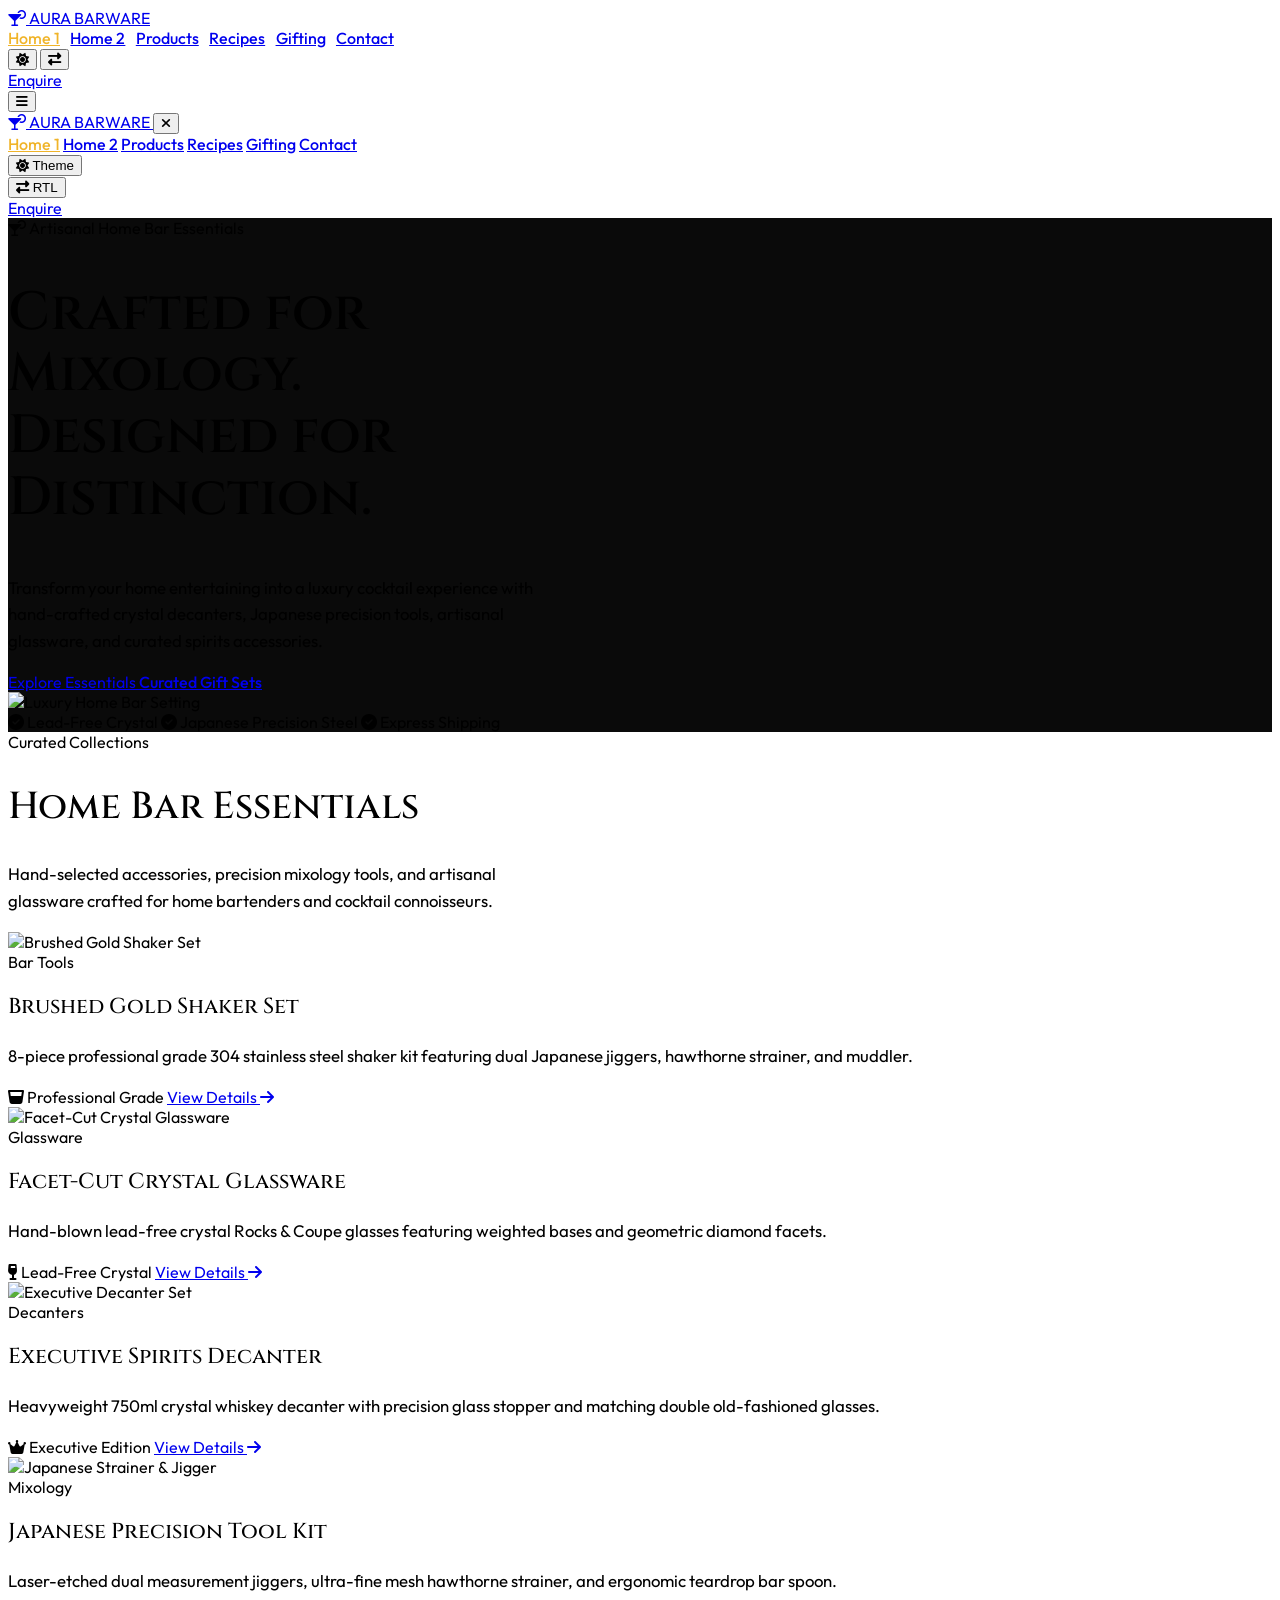
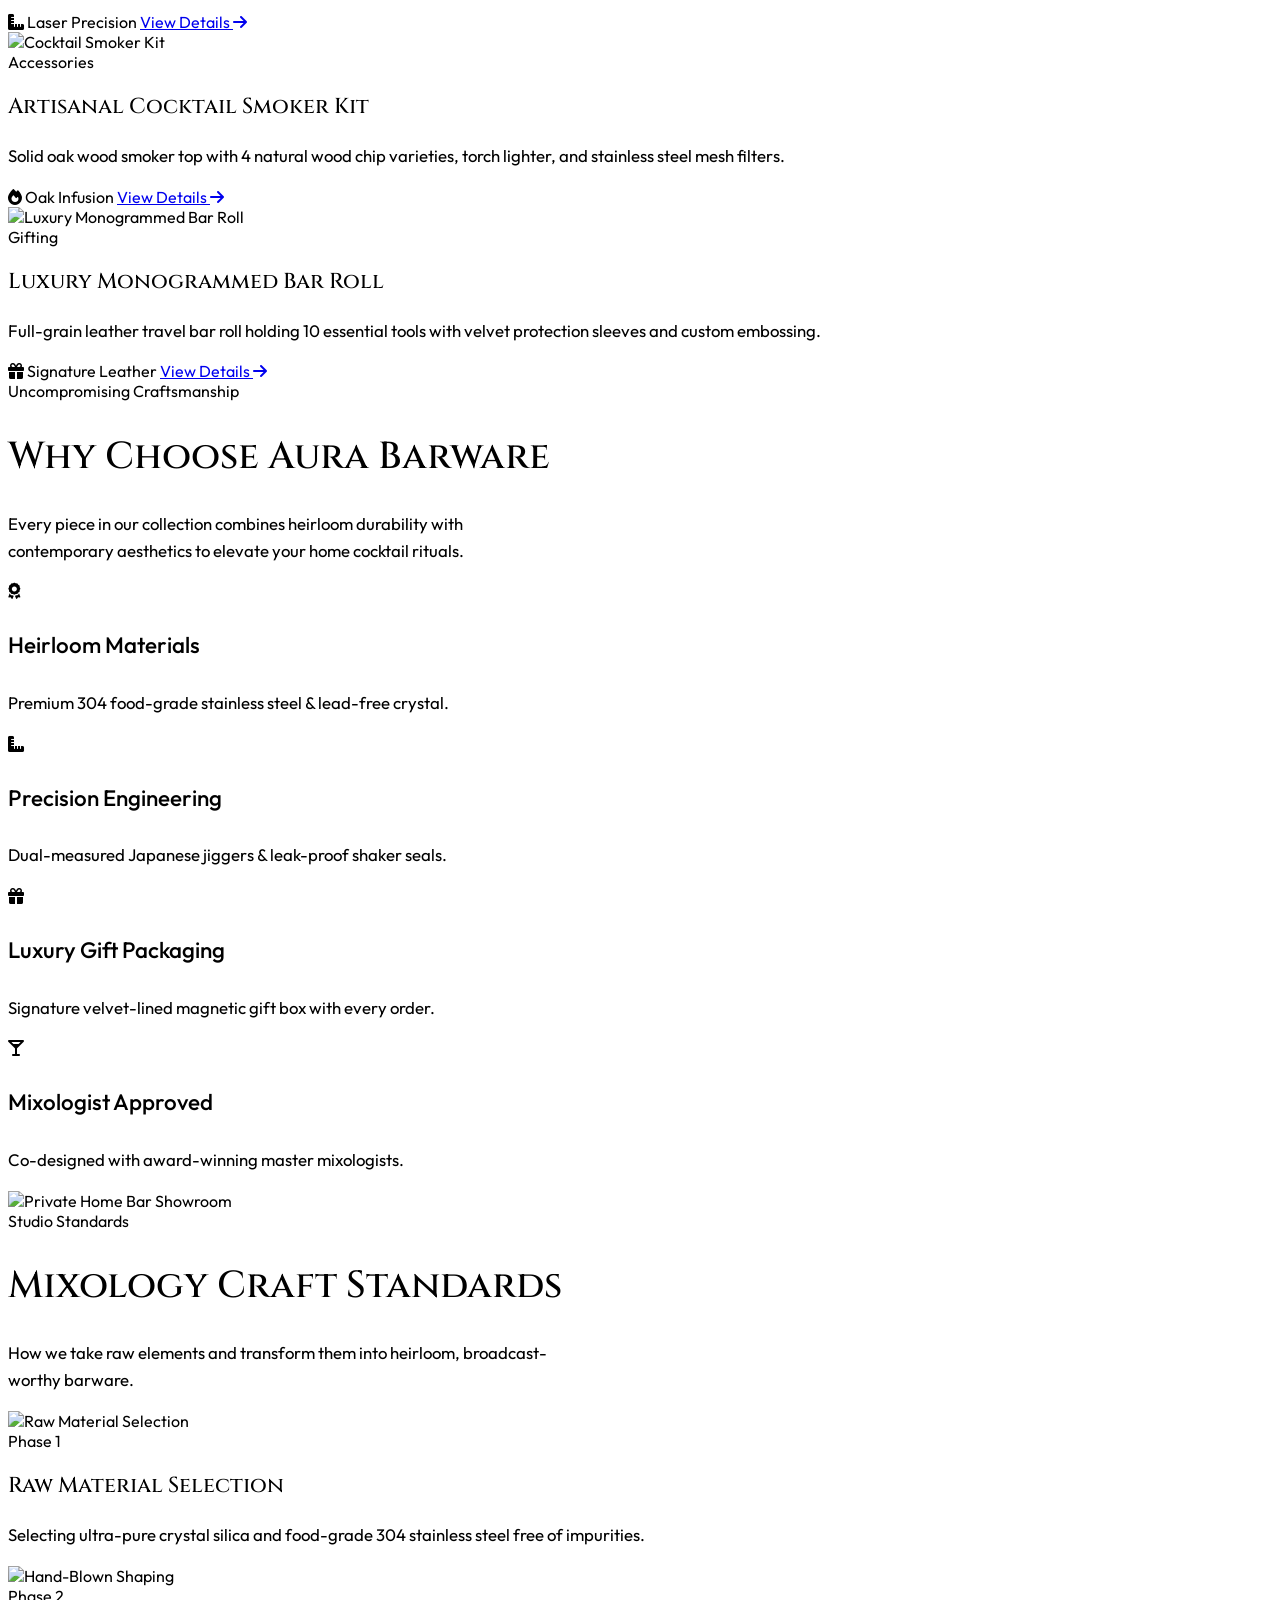
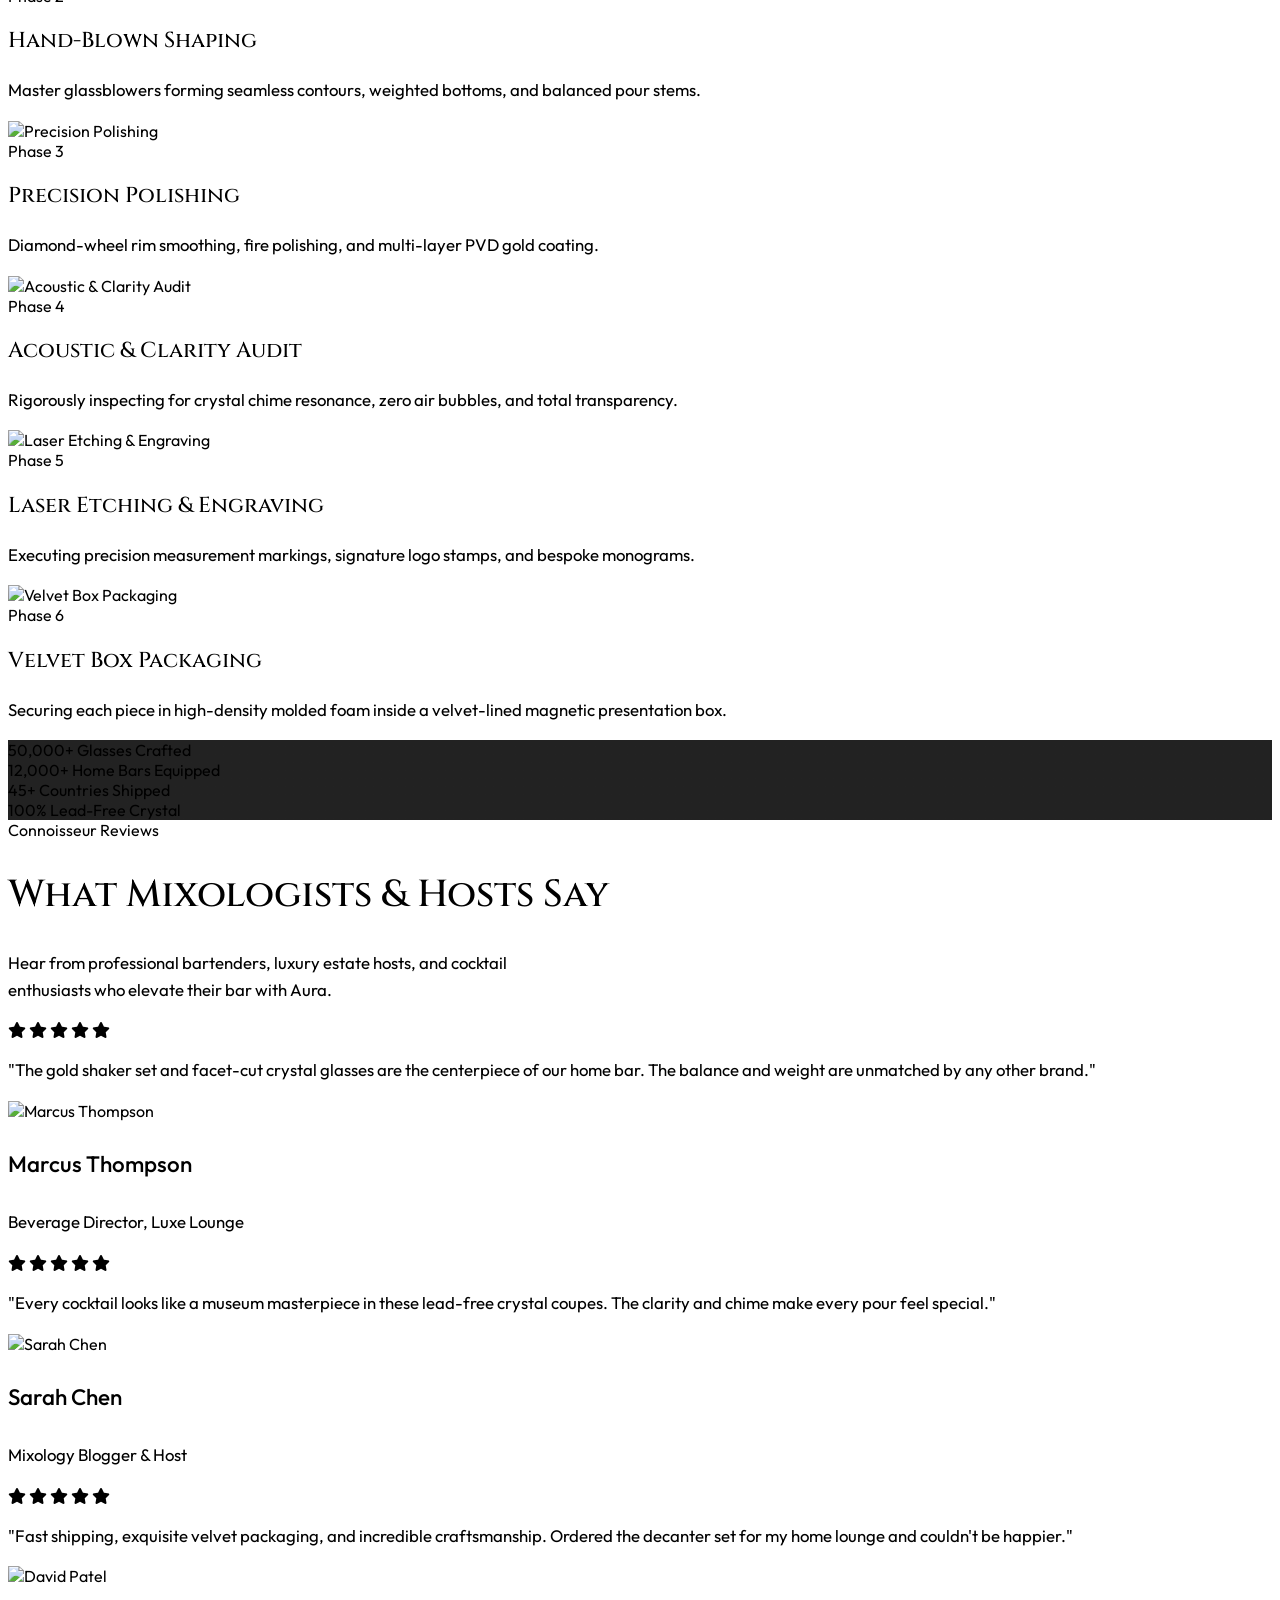
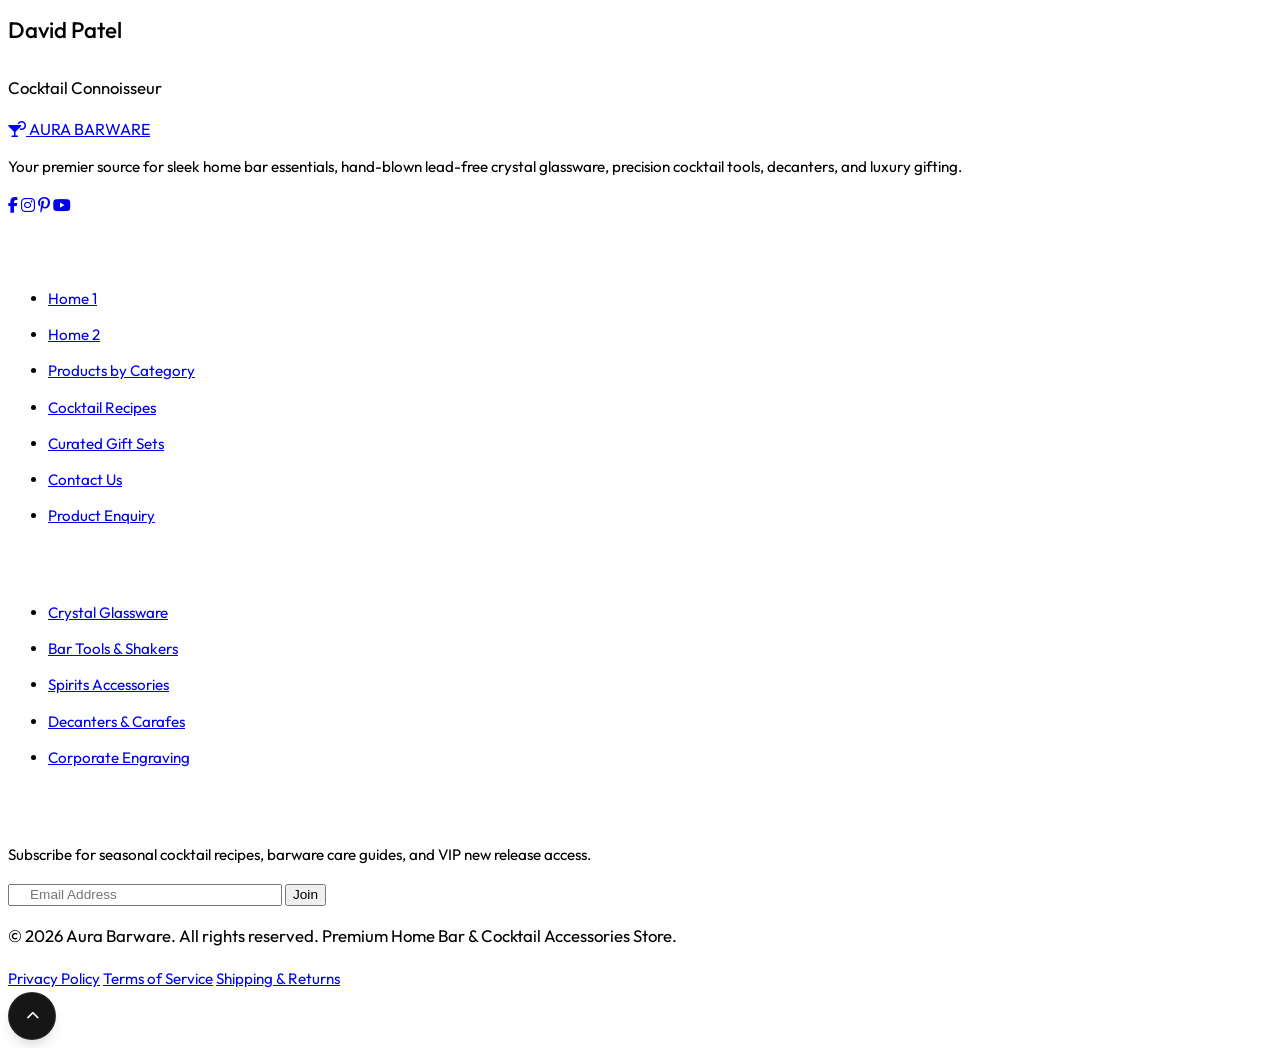
==== index.html @ 9da3c4e9 "Initial commit: Aura Barware - Sleek Home Bar & Cocktail Accessories Store website" ====
<!DOCTYPE html>
<html lang="en" class="dark">

<head>
  <!-- Favicon -->
  <link rel="icon" type="image/svg+xml" href="assets/images/favicon.svg">

  <meta charset="UTF-8">
  <meta name="viewport" content="width=device-width, initial-scale=1.0">
  <title>Aura Barware | Sleek Home Bar & Cocktail Accessories Store</title>
  <meta name="description"
    content="Elevate your mixology with Aura Barware. Shop sleek, artisanal home bar essentials, hand-blown crystal glassware, precision cocktail tools, decanters, and luxury gifting.">

  <!-- FontAwesome Icons -->
  <link rel="stylesheet" href="https://cdnjs.cloudflare.com/ajax/libs/font-awesome/6.4.0/css/all.min.css">
  <!-- Custom Styles -->
  <link rel="stylesheet" href="assets/css/custom.css">
  <!-- Tailwind CSS Play CDN -->
  <script src="https://cdn.tailwindcss.com"></script>
  <script>
    tailwind.config = {
      darkMode: 'class',
      theme: {
        extend: {
          colors: {
            'brand-blue': {
              DEFAULT: '#f0b429',
              hover: '#d99f1e',
              dark: '#b8893d',
            },
            'charcoal': {
              900: '#0a0a0a',
              800: '#161616',
              700: '#1f1f1f',
              600: '#2e2e2e',
            }
          },
          fontFamily: {
            serif: ['Cinzel', 'serif'],
            sans: ['Outfit', 'sans-serif'],
          },
          fontWeight: {
            light: '300',
            normal: '410',
            medium: '500',
            semibold: '520',
            bold: '500',
            extrabold: '540',
            black: '580',
          }
        }
      }
    }
  </script>
  <style>
    .hero-bg-responsive {
      background-image: none;
      background-color: #0a0a0a;
    }

    @media (min-width: 640px) {
      .hero-bg-responsive {
        background-image: linear-gradient(rgba(10, 10, 10, 0.55), rgba(10, 10, 10, 0.7)), url('https://images.unsplash.com/photo-1514362545857-3bc16c4c7d1b?auto=format&fit=crop&w=1920&q=80');
      }
    }
  </style>
</head>

<body class="bg-white dark:bg-charcoal-900 text-gray-900 dark:text-gray-100 transition-colors duration-300">

  <!-- NAVBAR -->
  <header id="main-header"
    class="fixed top-0 left-0 right-0 z-50 transition-all duration-300 py-3 bg-white dark:bg-[#0a0a0a]/95 border-b border-gray-200 dark:border-white/10">
    <div class="max-w-7xl mx-auto px-4 sm:px-6 lg:px-8">
      <div class="flex items-center justify-between h-16">

        <!-- Logo -->
        <a href="index.html"
          class="flex items-center space-x-2 gap-2 text-gray-900 dark:text-white font-serif tracking-widest text-lg md:text-xl font-bold shrink-0 whitespace-nowrap">
          <span class="text-brand-blue">
            <i class="fas fa-martini-glass-citrus"></i>
          </span>
          <span class="text-gray-900 dark:text-white whitespace-nowrap">AURA BARWARE</span>
        </a>

        <!-- Desktop Navigation Links -->
        <nav class="hidden lg:flex items-center gap-3 xl:gap-8 lg:mx-3 xl:mx-8 shrink-0">
          <a href="index.html"
            class="nav-link font-medium text-xs xl:text-sm tracking-wider uppercase text-gray-900 dark:text-white hover:text-brand-blue transition-colors py-2 border-b-2 border-brand-blue whitespace-nowrap">Home 1</a>
          <a href="home2.html"
            class="nav-link font-medium text-xs xl:text-sm tracking-wider uppercase text-gray-600 dark:text-gray-300 hover:text-brand-blue dark:hover:text-brand-blue transition-colors py-2 border-b-2 border-transparent whitespace-nowrap">Home 2</a>
          <a href="products.html"
            class="nav-link font-medium text-xs xl:text-sm tracking-wider uppercase text-gray-600 dark:text-gray-300 hover:text-brand-blue dark:hover:text-brand-blue transition-colors py-2 border-b-2 border-transparent whitespace-nowrap">Products</a>
          <a href="recipes.html"
            class="nav-link font-medium text-xs xl:text-sm tracking-wider uppercase text-gray-600 dark:text-gray-300 hover:text-brand-blue dark:hover:text-brand-blue transition-colors py-2 border-b-2 border-transparent whitespace-nowrap">Recipes</a>
          <a href="gifting.html"
            class="nav-link font-medium text-xs xl:text-sm tracking-wider uppercase text-gray-600 dark:text-gray-300 hover:text-brand-blue dark:hover:text-brand-blue transition-colors py-2 border-b-2 border-transparent whitespace-nowrap">Gifting</a>
          <a href="contact.html"
            class="nav-link font-medium text-xs xl:text-sm tracking-wider uppercase text-gray-600 dark:text-gray-300 hover:text-brand-blue dark:hover:text-brand-blue transition-colors py-2 border-b-2 border-transparent whitespace-nowrap">Contact</a>
        </nav>

        <!-- Right Action Items (Buttons & Toggles) -->
        <div class="hidden lg:flex items-center space-x-4 gap-2">

          <!-- Theme Toggle -->
          <button
            class="theme-toggle-btn text-gray-600 dark:text-white focus:outline-none p-2 rounded-full hover:bg-gray-100 dark:hover:bg-white/10 transition-colors"
            title="Toggle Theme">
            <i class="theme-toggle-icon fas fa-sun text-yellow-400"></i>
          </button>

          <!-- RTL Toggle -->
          <button
            class="rtl-toggle-btn text-gray-600 dark:text-white focus:outline-none p-2 rounded-full hover:bg-gray-100 dark:hover:bg-white/10 transition-colors"
            title="Toggle RTL/LTR">
            <i class="fas fa-right-left text-brand-blue"></i>
          </button>

          <div class="h-6 w-px bg-gray-200 dark:bg-gray-700/50"></div>

          <a href="enquire.html"
            class="bg-brand-blue hover:bg-brand-blue-hover text-black font-semibold text-xs tracking-widest uppercase px-5 py-2.5 rounded-full transition-all duration-300 shadow-md">Enquire</a>

        </div>

        <!-- Mobile Menu Button -->
        <div class="lg:hidden flex items-center space-x-4 gap-2">
          <button id="mobile-menu-btn"
            class="text-gray-800 dark:text-white hover:text-brand-blue focus:outline-none p-2 rounded-md transition-colors"
            aria-label="Open Menu">
            <i class="fas fa-bars text-2xl"></i>
          </button>
        </div>

      </div>
    </div>

  </header>

  <!-- Mobile Drawer Menu -->
  <div id="mobile-menu"
    class="fixed inset-y-0 right-0 z-[100] w-full max-w-xs bg-white/95 dark:bg-charcoal-900/95 backdrop-blur-md shadow-2xl p-6 border-l border-gray-200 dark:border-white/10 transform translate-x-full transition-transform duration-300 lg:hidden flex flex-col justify-between">
    <div>
      <div class="flex items-center justify-between mb-8">
        <a href="index.html"
          class="flex items-center space-x-2 gap-2 text-gray-900 dark:text-white font-serif tracking-widest text-lg font-bold group">
          <i class="fas fa-martini-glass-citrus text-brand-blue"></i>
          <span class="text-gray-900 dark:text-white">AURA BARWARE</span>
        </a>
        <button id="mobile-menu-close-btn"
          class="text-gray-800 dark:text-white hover:text-brand-blue p-2 focus:outline-none" aria-label="Close Menu">
          <i class="fas fa-times text-2xl"></i>
        </button>
      </div>

      <nav class="flex flex-col space-y-4">
        <a href="index.html"
          class="nav-link text-base font-semibold text-gray-700 dark:text-gray-300 hover:text-brand-blue transition-colors py-1 border-b border-gray-100 dark:border-white/5">Home
          1</a>
        <a href="home2.html"
          class="nav-link text-base font-semibold text-gray-700 dark:text-gray-300 hover:text-brand-blue transition-colors py-1 border-b border-white/5">Home
          2</a>
        <a href="products.html"
          class="nav-link text-base font-semibold text-gray-700 dark:text-gray-300 hover:text-brand-blue transition-colors py-1 border-b border-white/5">Products</a>
        <a href="recipes.html"
          class="nav-link text-base font-semibold text-gray-700 dark:text-gray-300 hover:text-brand-blue transition-colors py-1 border-b border-gray-100 dark:border-white/5">Recipes</a>
        <a href="gifting.html"
          class="nav-link text-base font-semibold text-gray-700 dark:text-gray-300 hover:text-brand-blue transition-colors py-1 border-b border-white/5">Gifting</a>

        <a href="contact.html"
          class="nav-link text-base font-semibold text-gray-700 dark:text-gray-300 hover:text-brand-blue transition-colors py-1 border-b border-white/5">Contact</a>
      </nav>
    </div>

    <div class="mt-8 pt-6 border-t border-gray-200 dark:border-white/10 flex flex-col space-y-4">
      <div
        class="flex items-center justify-around py-2 bg-gray-100 dark:bg-black/25 rounded-xl border border-gray-200 dark:border-white/5">
        <!-- Theme Toggle -->
        <button
          class="theme-toggle-btn text-gray-700 dark:text-gray-300 hover:text-brand-blue dark:hover:text-brand-blue focus:outline-none p-2 rounded-full transition-colors flex items-center gap-2 text-sm font-semibold"
          title="Toggle Theme">
          <i class="theme-toggle-icon fas fa-sun text-yellow-500 dark:text-yellow-400"></i>
          <span>Theme</span>
        </button>
        <div class="h-6 w-px bg-gray-300 dark:bg-white/10"></div>
        <!-- RTL Toggle -->
        <button
          class="rtl-toggle-btn text-gray-700 dark:text-gray-300 hover:text-brand-blue dark:hover:text-brand-blue focus:outline-none p-2 rounded-full transition-colors flex items-center gap-2 text-sm font-semibold"
          title="Toggle RTL/LTR">
          <i class="fas fa-right-left text-brand-blue"></i>
          <span>RTL</span>
        </button>
      </div>
      <a href="enquire.html"
        class="block text-center py-2.5 bg-brand-blue hover:bg-brand-blue-hover text-black font-semibold rounded-full shadow-lg transition-all">Enquire</a>
    </div>
  </div>

  <!-- HERO SECTION -->
  <section
    class="relative min-h-[90vh] md:min-h-[65vh] lg:min-h-[70vh] xl:min-h-[80vh] flex items-center justify-center pt-32 md:pt-24 lg:pt-28 xl:pt-40 pb-16 md:pb-12 lg:pb-16 xl:pb-24 overflow-hidden bg-cover bg-center hero-bg-responsive">
    <!-- Overlay ambient glow -->
    <div
      class="absolute inset-0 bg-gradient-to-tr from-brand-blue/15 via-transparent to-amber-500/10 pointer-events-none">
    </div>

    <div class="relative z-10 max-w-4xl mx-auto px-4 sm:px-6 lg:px-8 w-full text-center space-y-8">
      <span
        class="inline-block px-4 py-1.5 rounded-full text-xs font-semibold uppercase tracking-widest bg-brand-blue/10 text-brand-blue border border-brand-blue/20">
        <i class="fas fa-martini-glass-citrus mr-1.5"></i> Artisanal Home Bar Essentials
      </span>
      <h1 class="hero-heading text-white font-extrabold max-w-heading mx-auto">
        Crafted for Mixology. <br>
        <span class="text-transparent bg-clip-text bg-gradient-to-r from-brand-blue via-[#e5d5be] to-white">Designed for
          Distinction.</span>
      </h1>
      <p class="body-text text-gray-300 max-w-paragraph mx-auto">
        Transform your home entertaining into a luxury cocktail experience with hand-crafted crystal decanters, Japanese
        precision tools, artisanal glassware, and curated spirits accessories.
      </p>

      <div class="flex flex-col sm:flex-row gap-4 justify-center">
        <a href="products.html"
          class="bg-brand-blue hover:bg-brand-blue-hover text-black font-bold uppercase tracking-widest text-sm px-8 py-4 rounded-full shadow-lg hover:shadow-brand-blue/30 transition-all duration-300 text-center">
          Explore Essentials
        </a>
        <a href="gifting.html"
          class="bg-transparent hover:bg-white/5 text-white font-bold uppercase tracking-widest text-sm px-8 py-4 rounded-full border border-white/20 hover:border-white transition-all text-center">
          Curated Gift Sets
        </a>
      </div>

      <!-- Separate Image for Mobile (360px view) -->
      <div
        class="block sm:hidden mt-8 w-full max-w-sm mx-auto rounded-2xl overflow-hidden border border-white/10 shadow-xl aspect-video">
        <img src="https://images.unsplash.com/photo-1514362545857-3bc16c4c7d1b?auto=format&fit=crop&w=800&q=80"
          alt="Luxury Home Bar Setting" class="w-full h-full object-cover">
      </div>

      <!-- Quick trust items -->
      <div
        class="pt-2 flex flex-wrap items-center justify-center gap-6 text-gray-400 text-xs tracking-wider uppercase font-semibold">
        <span class="flex items-center gap-2"><i class="fa-solid fa-circle-check text-brand-blue"></i> Lead-Free
          Crystal</span>
        <span class="flex items-center gap-2"><i class="fa-solid fa-circle-check text-brand-blue"></i> Japanese
          Precision Steel</span>
        <span class="flex items-center gap-2"><i class="fa-solid fa-circle-check text-brand-blue"></i> Express
          Shipping</span>
      </div>
    </div>
  </section>

  <!-- FEATURED HOME BAR ESSENTIALS -->
  <section class="py-24 bg-slate-50 dark:bg-charcoal-800 border-t border-gray-100 dark:border-charcoal-700">
    <div class="max-w-7xl mx-auto px-4 sm:px-6 lg:px-8">

      <!-- Section Header -->
      <div class="text-center mb-16 space-y-4">
        <span class="text-brand-blue font-semibold text-xs uppercase tracking-widest block">Curated Collections</span>
        <h2 class="section-heading text-gray-900 dark:text-white max-w-heading mx-auto">Home Bar Essentials</h2>
        <p class="body-text text-gray-600 dark:text-gray-400 max-w-paragraph mx-auto">
          Hand-selected accessories, precision mixology tools, and artisanal glassware crafted for home bartenders and
          cocktail connoisseurs.
        </p>
      </div>

      <!-- Packages Grid -->
      <div class="grid grid-cols-1 md:grid-cols-2 lg:grid-cols-3 gap-8">

        <!-- Package 1 -->
        <div
          class="group bg-white dark:bg-charcoal-900 rounded-2xl overflow-hidden shadow-md border border-gray-200 dark:border-white/5 hover-card-trigger flex flex-col h-full">
          <div class="relative h-56 overflow-hidden flex-shrink-0">
            <img src="https://images.unsplash.com/photo-1574096079513-d8259312b785?auto=format&fit=crop&w=800&q=80"
              alt="Brushed Gold Shaker Set"
              class="w-full h-full object-cover group-hover:scale-105 transition-transform duration-500">
            <div class="absolute inset-0 bg-gradient-to-t from-charcoal-900/80 to-transparent"></div>
            <span
              class="absolute bottom-4 left-4 bg-brand-blue text-black font-bold text-[10px] uppercase tracking-wider px-3 py-1 rounded">Bar
              Tools</span>
          </div>
          <div class="p-6 flex flex-col justify-between flex-grow">
            <div class="space-y-4">
              <h3 class="card-heading text-gray-900 dark:text-white">Brushed Gold Shaker Set</h3>
              <p class="text-sm text-gray-600 dark:text-gray-400">
                8-piece professional grade 304 stainless steel shaker kit featuring dual Japanese jiggers, hawthorne
                strainer, and muddler.
              </p>
            </div>
            <div class="pt-4 mt-6 border-t border-gray-100 dark:border-white/5 flex items-center justify-between">
              <span class="text-xs text-gray-500 dark:text-gray-400"><i class="fas fa-whiskey-glass mr-1"></i>
                Professional Grade</span>
              <a href="products.html"
                class="text-brand-blue font-semibold text-xs tracking-wider uppercase group-hover:text-brand-blue-hover transition-colors">View
                Details <i class="fas fa-arrow-right ml-1"></i></a>
            </div>
          </div>
        </div>

        <!-- Package 2 -->
        <div
          class="group bg-white dark:bg-charcoal-900 rounded-2xl overflow-hidden shadow-md border border-gray-200 dark:border-white/5 hover-card-trigger flex flex-col h-full">
          <div class="relative h-56 overflow-hidden flex-shrink-0">
            <img src="https://images.unsplash.com/photo-1514362545857-3bc16c4c7d1b?auto=format&fit=crop&w=800&q=80"
              alt="Facet-Cut Crystal Glassware"
              class="w-full h-full object-cover group-hover:scale-105 transition-transform duration-500">
            <div class="absolute inset-0 bg-gradient-to-t from-charcoal-900/80 to-transparent"></div>
            <span
              class="absolute bottom-4 left-4 bg-brand-blue text-black font-bold text-[10px] uppercase tracking-wider px-3 py-1 rounded">Glassware</span>
          </div>
          <div class="p-6 flex flex-col justify-between flex-grow">
            <div class="space-y-4">
              <h3 class="card-heading text-gray-900 dark:text-white">Facet-Cut Crystal Glassware</h3>
              <p class="text-sm text-gray-600 dark:text-gray-400">
                Hand-blown lead-free crystal Rocks & Coupe glasses featuring weighted bases and geometric diamond
                facets.
              </p>
            </div>
            <div class="pt-4 mt-6 border-t border-gray-100 dark:border-white/5 flex items-center justify-between">
              <span class="text-xs text-gray-500 dark:text-gray-400"><i class="fas fa-wine-glass mr-1"></i> Lead-Free
                Crystal</span>
              <a href="products.html"
                class="text-brand-blue font-semibold text-xs tracking-wider uppercase group-hover:text-brand-blue-hover transition-colors">View
                Details <i class="fas fa-arrow-right ml-1"></i></a>
            </div>
          </div>
        </div>

        <!-- Package 3 -->
        <div
          class="group bg-white dark:bg-charcoal-900 rounded-2xl overflow-hidden shadow-md border border-gray-200 dark:border-white/5 hover-card-trigger flex flex-col h-full">
          <div class="relative h-56 overflow-hidden flex-shrink-0">
            <img src="https://images.unsplash.com/photo-1527061011665-3652c757a4d4?auto=format&fit=crop&w=800&q=80"
              alt="Executive Decanter Set"
              class="w-full h-full object-cover group-hover:scale-105 transition-transform duration-500">
            <div class="absolute inset-0 bg-gradient-to-t from-charcoal-900/80 to-transparent"></div>
            <span
              class="absolute bottom-4 left-4 bg-brand-blue text-black font-bold text-[10px] uppercase tracking-wider px-3 py-1 rounded">Decanters</span>
          </div>
          <div class="p-6 flex flex-col justify-between flex-grow">
            <div class="space-y-4">
              <h3 class="card-heading text-gray-900 dark:text-white">Executive Spirits Decanter</h3>
              <p class="text-sm text-gray-600 dark:text-gray-400">
                Heavyweight 750ml crystal whiskey decanter with precision glass stopper and matching double
                old-fashioned glasses.
              </p>
            </div>
            <div class="pt-4 mt-6 border-t border-gray-100 dark:border-white/5 flex items-center justify-between">
              <span class="text-xs text-gray-500 dark:text-gray-400"><i class="fas fa-crown mr-1"></i> Executive
                Edition</span>
              <a href="products.html"
                class="text-brand-blue font-semibold text-xs tracking-wider uppercase group-hover:text-brand-blue-hover transition-colors">View
                Details <i class="fas fa-arrow-right ml-1"></i></a>
            </div>
          </div>
        </div>

        <!-- Package 4 -->
        <div
          class="group bg-white dark:bg-charcoal-900 rounded-2xl overflow-hidden shadow-md border border-gray-200 dark:border-white/5 hover-card-trigger flex flex-col h-full">
          <div class="relative h-56 overflow-hidden flex-shrink-0">
            <img src="https://images.unsplash.com/photo-1551024709-8f23befc6f87?auto=format&fit=crop&w=800&q=80"
              alt="Japanese Strainer & Jigger"
              class="w-full h-full object-cover group-hover:scale-105 transition-transform duration-500">
            <div class="absolute inset-0 bg-gradient-to-t from-charcoal-900/80 to-transparent"></div>
            <span
              class="absolute bottom-4 left-4 bg-brand-blue text-black font-bold text-[10px] uppercase tracking-wider px-3 py-1 rounded">Mixology</span>
          </div>
          <div class="p-6 flex flex-col justify-between flex-grow">
            <div class="space-y-4">
              <h3 class="card-heading text-gray-900 dark:text-white">Japanese Precision Tool Kit</h3>
              <p class="text-sm text-gray-600 dark:text-gray-400">
                Laser-etched dual measurement jiggers, ultra-fine mesh hawthorne strainer, and ergonomic teardrop bar
                spoon.
              </p>
            </div>
            <div class="pt-4 mt-6 border-t border-gray-100 dark:border-white/5 flex items-center justify-between">
              <span class="text-xs text-gray-500 dark:text-gray-400"><i class="fas fa-ruler-combined mr-1"></i> Laser
                Precision</span>
              <a href="products.html"
                class="text-brand-blue font-semibold text-xs tracking-wider uppercase group-hover:text-brand-blue-hover transition-colors">View
                Details <i class="fas fa-arrow-right ml-1"></i></a>
            </div>
          </div>
        </div>

        <!-- Package 5 -->
        <div
          class="group bg-white dark:bg-charcoal-900 rounded-2xl overflow-hidden shadow-md border border-gray-200 dark:border-white/5 hover-card-trigger flex flex-col h-full">
          <div class="relative h-56 overflow-hidden flex-shrink-0">
            <img src="https://images.unsplash.com/photo-1563227812-0ea4c22e6cc8?auto=format&fit=crop&w=800&q=80"
              alt="Cocktail Smoker Kit"
              class="w-full h-full object-cover group-hover:scale-105 transition-transform duration-500">
            <div class="absolute inset-0 bg-gradient-to-t from-charcoal-900/80 to-transparent"></div>
            <span
              class="absolute bottom-4 left-4 bg-brand-blue text-black font-bold text-[10px] uppercase tracking-wider px-3 py-1 rounded">Accessories</span>
          </div>
          <div class="p-6 flex flex-col justify-between flex-grow">
            <div class="space-y-4">
              <h3 class="card-heading text-gray-900 dark:text-white">Artisanal Cocktail Smoker Kit</h3>
              <p class="text-sm text-gray-600 dark:text-gray-400">
                Solid oak wood smoker top with 4 natural wood chip varieties, torch lighter, and stainless steel mesh
                filters.
              </p>
            </div>
            <div class="pt-4 mt-6 border-t border-gray-100 dark:border-white/5 flex items-center justify-between">
              <span class="text-xs text-gray-500 dark:text-gray-400"><i class="fas fa-fire mr-1"></i> Oak
                Infusion</span>
              <a href="products.html"
                class="text-brand-blue font-semibold text-xs tracking-wider uppercase group-hover:text-brand-blue-hover transition-colors">View
                Details <i class="fas fa-arrow-right ml-1"></i></a>
            </div>
          </div>
        </div>

        <!-- Package 6 -->
        <div
          class="group bg-white dark:bg-charcoal-900 rounded-2xl overflow-hidden shadow-md border border-gray-200 dark:border-white/5 hover-card-trigger flex flex-col h-full">
          <div class="relative h-56 overflow-hidden flex-shrink-0">
            <img src="https://images.unsplash.com/photo-1549465220-1a8b9238cd48?auto=format&fit=crop&w=800&q=80"
              alt="Luxury Monogrammed Bar Roll"
              class="w-full h-full object-cover group-hover:scale-105 transition-transform duration-500">
            <div class="absolute inset-0 bg-gradient-to-t from-charcoal-900/80 to-transparent"></div>
            <span
              class="absolute bottom-4 left-4 bg-brand-blue text-black font-bold text-[10px] uppercase tracking-wider px-3 py-1 rounded">Gifting</span>
          </div>
          <div class="p-6 flex flex-col justify-between flex-grow">
            <div class="space-y-4">
              <h3 class="card-heading text-gray-900 dark:text-white">Luxury Monogrammed Bar Roll</h3>
              <p class="text-sm text-gray-600 dark:text-gray-400">
                Full-grain leather travel bar roll holding 10 essential tools with velvet protection sleeves and custom
                embossing.
              </p>
            </div>
            <div class="pt-4 mt-6 border-t border-gray-100 dark:border-white/5 flex items-center justify-between">
              <span class="text-xs text-gray-500 dark:text-gray-400"><i class="fas fa-gift mr-1"></i> Signature
                Leather</span>
              <a href="gifting.html"
                class="text-brand-blue font-semibold text-xs tracking-wider uppercase group-hover:text-brand-blue-hover transition-colors">View
                Details <i class="fas fa-arrow-right ml-1"></i></a>
            </div>
          </div>
        </div>

      </div>

    </div>
  </section>

  <!-- WHY CHOOSE US -->
  <section class="py-24 bg-white dark:bg-charcoal-900">
    <div class="max-w-7xl mx-auto px-4 sm:px-6 lg:px-8">

      <div class="grid grid-cols-1 lg:grid-cols-2 gap-16 items-center">
        <!-- Left: Branding & Core Values list -->
        <div class="space-y-8">
          <div class="space-y-4">
            <span class="text-brand-blue font-semibold text-xs uppercase tracking-widest block">Uncompromising
              Craftsmanship</span>
            <h2 class="section-heading text-gray-900 dark:text-white max-w-heading">Why Choose Aura Barware</h2>
            <p class="body-text text-gray-600 dark:text-gray-400 max-w-paragraph">
              Every piece in our collection combines heirloom durability with contemporary aesthetics to elevate your
              home cocktail rituals.
            </p>
          </div>

          <!-- Why Choose Cards -->
          <div class="grid grid-cols-1 sm:grid-cols-2 gap-6 pt-4">

            <div class="flex items-start space-x-3 gap-2">
              <div
                class="mt-1 flex-shrink-0 w-8 h-8 rounded-lg bg-brand-blue/10 border border-brand-blue/20 flex items-center justify-center text-brand-blue">
                <i class="fas fa-award"></i>
              </div>
              <div>
                <h4 class="font-bold text-gray-900 dark:text-white font-serif">Heirloom Materials</h4>
                <p class="text-xs text-gray-500 dark:text-gray-400 mt-1">Premium 304 food-grade stainless steel &
                  lead-free crystal.</p>
              </div>
            </div>

            <div class="flex items-start space-x-3 gap-2">
              <div
                class="mt-1 flex-shrink-0 w-8 h-8 rounded-lg bg-brand-blue/10 border border-brand-blue/20 flex items-center justify-center text-brand-blue">
                <i class="fas fa-ruler-combined"></i>
              </div>
              <div>
                <h4 class="font-bold text-gray-900 dark:text-white font-serif">Precision Engineering</h4>
                <p class="text-xs text-gray-500 dark:text-gray-400 mt-1">Dual-measured Japanese jiggers & leak-proof
                  shaker seals.</p>
              </div>
            </div>

            <div class="flex items-start space-x-3 gap-2">
              <div
                class="mt-1 flex-shrink-0 w-8 h-8 rounded-lg bg-brand-blue/10 border border-brand-blue/20 flex items-center justify-center text-brand-blue">
                <i class="fas fa-gift"></i>
              </div>
              <div>
                <h4 class="font-bold text-gray-900 dark:text-white font-serif">Luxury Gift Packaging</h4>
                <p class="text-xs text-gray-500 dark:text-gray-400 mt-1">Signature velvet-lined magnetic gift box with
                  every order.</p>
              </div>
            </div>

            <div class="flex items-start space-x-3 gap-2">
              <div
                class="mt-1 flex-shrink-0 w-8 h-8 rounded-lg bg-brand-blue/10 border border-brand-blue/20 flex items-center justify-center text-brand-blue">
                <i class="fas fa-martini-glass font-bold"></i>
              </div>
              <div>
                <h4 class="font-bold text-gray-900 dark:text-white font-serif">Mixologist Approved</h4>
                <p class="text-xs text-gray-500 dark:text-gray-400 mt-1">Co-designed with award-winning master
                  mixologists.</p>
              </div>
            </div>

          </div>
        </div>

        <!-- Right: Decorative graphic / studio photo -->
        <div class="relative">
          <div
            class="absolute inset-0 bg-gradient-to-r from-brand-blue/15 to-purple-500/10 rounded-2xl blur-xl opacity-40">
          </div>
          <div class="relative bg-charcoal-800 border border-white/10 rounded-2xl overflow-hidden shadow-2xl p-2">
            <img src="https://images.unsplash.com/photo-1510812431401-41d2bd2722f3?auto=format&fit=crop&w=1200&q=80"
              alt="Private Home Bar Showroom" class="w-full h-[400px] object-cover rounded-xl">
          </div>
        </div>
      </div>

    </div>
  </section>

  <!-- MIXOLOGY CRAFT STANDARDS SECTION -->
  <section class="py-24 bg-white dark:bg-charcoal-900 border-t border-gray-100 dark:border-white/5">
    <div class="max-w-7xl mx-auto px-4 sm:px-6 lg:px-8">

      <!-- Section Header -->
      <div class="text-center mb-20 space-y-4">
        <span class="text-brand-blue font-semibold text-xs uppercase tracking-widest block">Studio Standards</span>
        <h2 class="section-heading text-gray-900 dark:text-white max-w-heading mx-auto">Mixology Craft Standards</h2>
        <p class="body-text text-gray-600 dark:text-gray-400 max-w-paragraph mx-auto">
          How we take raw elements and transform them into heirloom, broadcast-worthy barware.
        </p>
      </div>

      <!-- Steps Grid -->
      <div class="grid grid-cols-1 md:grid-cols-3 gap-8 items-stretch">

        <!-- Step 1 -->
        <div
          class="group bg-slate-50 dark:bg-charcoal-800 rounded-2xl overflow-hidden shadow-md border border-gray-200 dark:border-white/5 hover-card-trigger flex flex-col h-full">
          <div class="relative aspect-[4/3] overflow-hidden flex-shrink-0">
            <img src="https://images.unsplash.com/photo-1514362545857-3bc16c4c7d1b?auto=format&fit=crop&w=600&q=80"
              alt="Raw Material Selection"
              class="w-full h-full object-cover group-hover:scale-105 transition-transform duration-500">
            <div class="absolute inset-0 bg-gradient-to-t from-charcoal-900/60 to-transparent"></div>
            <span
              class="absolute top-4 left-4 bg-brand-blue text-black font-bold text-[10px] uppercase tracking-wider px-3 py-1 rounded-full">Phase
              1</span>
          </div>
          <div class="p-6 flex flex-col justify-between flex-grow text-center">
            <div class="space-y-3">
              <h3 class="card-heading text-gray-900 dark:text-white font-serif font-bold text-base">Raw Material
                Selection</h3>
              <p class="text-xs text-gray-600 dark:text-gray-400 leading-relaxed">
                Selecting ultra-pure crystal silica and food-grade 304 stainless steel free of impurities.
              </p>
            </div>
          </div>
        </div>

        <!-- Step 2 -->
        <div
          class="group bg-slate-50 dark:bg-charcoal-800 rounded-2xl overflow-hidden shadow-md border border-gray-200 dark:border-white/5 hover-card-trigger flex flex-col h-full">
          <div class="relative aspect-[4/3] overflow-hidden flex-shrink-0">
            <img src="https://images.unsplash.com/photo-1563227812-0ea4c22e6cc8?auto=format&fit=crop&w=600&q=80"
              alt="Hand-Blown Shaping"
              class="w-full h-full object-cover group-hover:scale-105 transition-transform duration-500">
            <div class="absolute inset-0 bg-gradient-to-t from-charcoal-900/60 to-transparent"></div>
            <span
              class="absolute top-4 left-4 bg-brand-blue text-black font-bold text-[10px] uppercase tracking-wider px-3 py-1 rounded-full">Phase
              2</span>
          </div>
          <div class="p-6 flex flex-col justify-between flex-grow text-center">
            <div class="space-y-3">
              <h3 class="card-heading text-gray-900 dark:text-white font-serif font-bold text-base">Hand-Blown Shaping
              </h3>
              <p class="text-xs text-gray-600 dark:text-gray-400 leading-relaxed">
                Master glassblowers forming seamless contours, weighted bottoms, and balanced pour stems.
              </p>
            </div>
          </div>
        </div>

        <!-- Step 3 -->
        <div
          class="group bg-slate-50 dark:bg-charcoal-800 rounded-2xl overflow-hidden shadow-md border border-gray-200 dark:border-white/5 hover-card-trigger flex flex-col h-full">
          <div class="relative aspect-[4/3] overflow-hidden flex-shrink-0">
            <img src="https://images.unsplash.com/photo-1574096079513-d8259312b785?auto=format&fit=crop&w=600&q=80"
              alt="Precision Polishing"
              class="w-full h-full object-cover group-hover:scale-105 transition-transform duration-500">
            <div class="absolute inset-0 bg-gradient-to-t from-charcoal-900/60 to-transparent"></div>
            <span
              class="absolute top-4 left-4 bg-brand-blue text-black font-bold text-[10px] uppercase tracking-wider px-3 py-1 rounded-full">Phase
              3</span>
          </div>
          <div class="p-6 flex flex-col justify-between flex-grow text-center">
            <div class="space-y-3">
              <h3 class="card-heading text-gray-900 dark:text-white font-serif font-bold text-base">Precision Polishing
              </h3>
              <p class="text-xs text-gray-600 dark:text-gray-400 leading-relaxed">
                Diamond-wheel rim smoothing, fire polishing, and multi-layer PVD gold coating.
              </p>
            </div>
          </div>
        </div>

        <!-- Step 4 -->
        <div
          class="group bg-slate-50 dark:bg-charcoal-800 rounded-2xl overflow-hidden shadow-md border border-gray-200 dark:border-white/5 hover-card-trigger flex flex-col h-full">
          <div class="relative aspect-[4/3] overflow-hidden flex-shrink-0">
            <img src="https://images.unsplash.com/photo-1527061011665-3652c757a4d4?auto=format&fit=crop&w=600&q=80"
              alt="Acoustic & Clarity Audit"
              class="w-full h-full object-cover group-hover:scale-105 transition-transform duration-500">
            <div class="absolute inset-0 bg-gradient-to-t from-charcoal-900/60 to-transparent"></div>
            <span
              class="absolute top-4 left-4 bg-brand-blue text-black font-bold text-[10px] uppercase tracking-wider px-3 py-1 rounded-full">Phase
              4</span>
          </div>
          <div class="p-6 flex flex-col justify-between flex-grow text-center">
            <div class="space-y-3">
              <h3 class="card-heading text-gray-900 dark:text-white font-serif font-bold text-base">Acoustic & Clarity
                Audit</h3>
              <p class="text-xs text-gray-600 dark:text-gray-400 leading-relaxed">
                Rigorously inspecting for crystal chime resonance, zero air bubbles, and total transparency.
              </p>
            </div>
          </div>
        </div>

        <!-- Step 5 -->
        <div
          class="group bg-slate-50 dark:bg-charcoal-800 rounded-2xl overflow-hidden shadow-md border border-gray-200 dark:border-white/5 hover-card-trigger flex flex-col h-full">
          <div class="relative aspect-[4/3] overflow-hidden flex-shrink-0">
            <img src="https://images.unsplash.com/photo-1551024709-8f23befc6f87?auto=format&fit=crop&w=600&q=80"
              alt="Laser Etching & Engraving"
              class="w-full h-full object-cover group-hover:scale-105 transition-transform duration-500">
            <div class="absolute inset-0 bg-gradient-to-t from-charcoal-900/60 to-transparent"></div>
            <span
              class="absolute top-4 left-4 bg-brand-blue text-black font-bold text-[10px] uppercase tracking-wider px-3 py-1 rounded-full">Phase
              5</span>
          </div>
          <div class="p-6 flex flex-col justify-between flex-grow text-center">
            <div class="space-y-3">
              <h3 class="card-heading text-gray-900 dark:text-white font-serif font-bold text-base">Laser Etching &
                Engraving</h3>
              <p class="text-xs text-gray-600 dark:text-gray-400 leading-relaxed">
                Executing precision measurement markings, signature logo stamps, and bespoke monograms.
              </p>
            </div>
          </div>
        </div>

        <!-- Step 6 -->
        <div
          class="group bg-slate-50 dark:bg-charcoal-800 rounded-2xl overflow-hidden shadow-md border border-gray-200 dark:border-white/5 hover-card-trigger flex flex-col h-full">
          <div class="relative aspect-[4/3] overflow-hidden flex-shrink-0">
            <img src="https://images.unsplash.com/photo-1549465220-1a8b9238cd48?auto=format&fit=crop&w=600&q=80"
              alt="Velvet Box Packaging"
              class="w-full h-full object-cover group-hover:scale-105 transition-transform duration-500">
            <div class="absolute inset-0 bg-gradient-to-t from-charcoal-900/60 to-transparent"></div>
            <span
              class="absolute top-4 left-4 bg-brand-blue text-black font-bold text-[10px] uppercase tracking-wider px-3 py-1 rounded-full">Phase
              6</span>
          </div>
          <div class="p-6 flex flex-col justify-between flex-grow text-center">
            <div class="space-y-3">
              <h3 class="card-heading text-gray-900 dark:text-white font-serif font-bold text-base">Velvet Box Packaging
              </h3>
              <p class="text-xs text-gray-600 dark:text-gray-400 leading-relaxed">
                Securing each piece in high-density molded foam inside a velvet-lined magnetic presentation box.
              </p>
            </div>
          </div>
        </div>

      </div>
    </div>
  </section>

  <!-- STATISTICS SECTION -->
  <section class="relative py-20 bg-cover bg-center"
    style="background-image: linear-gradient(rgba(10, 10, 10, 0.9), rgba(10, 10, 10, 0.9)), url('https://images.unsplash.com/photo-1514362545857-3bc16c4c7d1b?auto=format&fit=crop&w=1920&q=80');">
    <div class="relative z-10 max-w-7xl mx-auto px-4 sm:px-6 lg:px-8">

      <div class="grid grid-cols-2 lg:grid-cols-4 gap-8 text-center">

        <div class="space-y-2">
          <span class="block text-4xl md:text-5xl font-serif font-extrabold text-brand-blue">50,000+</span>
          <span class="block text-xs md:text-sm font-semibold uppercase tracking-wider text-gray-400">Glasses
            Crafted</span>
        </div>

        <div class="space-y-2">
          <span class="block text-4xl md:text-5xl font-serif font-extrabold text-brand-blue">12,000+</span>
          <span class="block text-xs md:text-sm font-semibold uppercase tracking-wider text-gray-400">Home Bars
            Equipped</span>
        </div>

        <div class="space-y-2">
          <span class="block text-4xl md:text-5xl font-serif font-extrabold text-brand-blue">45+</span>
          <span class="block text-xs md:text-sm font-semibold uppercase tracking-wider text-gray-400">Countries
            Shipped</span>
        </div>

        <div class="space-y-2">
          <span class="block text-4xl md:text-5xl font-serif font-extrabold text-brand-blue">100%</span>
          <span class="block text-xs md:text-sm font-semibold uppercase tracking-wider text-gray-400">Lead-Free
            Crystal</span>
        </div>

      </div>

    </div>
  </section>

  <!-- CLIENT TESTIMONIALS -->
  <section class="py-24 bg-slate-50 dark:bg-charcoal-800">
    <div class="max-w-7xl mx-auto px-4 sm:px-6 lg:px-8">

      <!-- Section Header -->
      <div class="text-center mb-16 space-y-4">
        <span class="text-brand-blue font-semibold text-xs uppercase tracking-widest block">Connoisseur Reviews</span>
        <h2 class="section-heading text-gray-900 dark:text-white max-w-heading mx-auto">What Mixologists & Hosts Say</h2>
        <p class="body-text text-gray-600 dark:text-gray-400 max-w-paragraph mx-auto">
          Hear from professional bartenders, luxury estate hosts, and cocktail enthusiasts who elevate their bar with
          Aura.
        </p>
      </div>

      <!-- Testimonial Grid -->
      <div class="grid grid-cols-1 md:grid-cols-12 gap-8">

        <!-- Review 1 -->
        <div
          class="bg-white dark:bg-charcoal-900 border border-gray-200 dark:border-white/5 p-8 rounded-2xl shadow-sm space-y-6 flex flex-col justify-between md:col-span-6 lg:col-span-4">
          <div class="space-y-4">
            <div class="flex text-brand-blue gap-1">
              <i class="fas fa-star"></i>
              <i class="fas fa-star"></i>
              <i class="fas fa-star"></i>
              <i class="fas fa-star"></i>
              <i class="fas fa-star"></i>
            </div>
            <p class="text-sm italic text-gray-600 dark:text-gray-400 leading-relaxed">
              "The gold shaker set and facet-cut crystal glasses are the centerpiece of our home bar. The balance and
              weight are unmatched by any other brand."
            </p>
          </div>
          <div class="flex items-center gap-3">
            <img
              src="https://images.unsplash.com/photo-1507003211169-0a1dd7228f2d?auto=format&fit=crop&w=120&h=120&q=80"
              alt="Marcus Thompson" class="w-10 h-10 rounded-full object-cover shrink-0">
            <div>
              <h4 class="font-semibold text-sm text-gray-900 dark:text-white">Marcus Thompson</h4>
              <p class="text-xs text-gray-500 dark:text-gray-400">Beverage Director, Luxe Lounge</p>
            </div>
          </div>
        </div>

        <!-- Review 2 -->
        <div
          class="bg-white dark:bg-charcoal-900 border border-gray-200 dark:border-white/5 p-8 rounded-2xl shadow-sm space-y-6 flex flex-col justify-between md:col-span-6 lg:col-span-4">
          <div class="space-y-4">
            <div class="flex text-brand-blue gap-1">
              <i class="fas fa-star"></i>
              <i class="fas fa-star"></i>
              <i class="fas fa-star"></i>
              <i class="fas fa-star"></i>
              <i class="fas fa-star"></i>
            </div>
            <p class="text-sm italic text-gray-600 dark:text-gray-400 leading-relaxed">
              "Every cocktail looks like a museum masterpiece in these lead-free crystal coupes. The clarity and chime
              make every pour feel special."
            </p>
          </div>
          <div class="flex items-center gap-3">
            <img
              src="https://images.unsplash.com/photo-1534528741775-53994a69daeb?auto=format&fit=crop&w=120&h=120&q=80"
              alt="Sarah Chen" class="w-10 h-10 rounded-full object-cover shrink-0">
            <div>
              <h4 class="font-semibold text-sm text-gray-900 dark:text-white">Sarah Chen</h4>
              <p class="text-xs text-gray-500 dark:text-gray-400">Mixology Blogger & Host</p>
            </div>
          </div>
        </div>

        <!-- Review 3 -->
        <div
          class="bg-white dark:bg-charcoal-900 border border-gray-200 dark:border-white/5 p-8 rounded-2xl shadow-sm space-y-6 flex flex-col justify-between md:col-start-4 md:col-span-6 lg:col-span-4 lg:col-start-auto">
          <div class="space-y-4">
            <div class="flex text-brand-blue gap-1">
              <i class="fas fa-star"></i>
              <i class="fas fa-star"></i>
              <i class="fas fa-star"></i>
              <i class="fas fa-star"></i>
              <i class="fas fa-star"></i>
            </div>
            <p class="text-sm italic text-gray-600 dark:text-gray-400 leading-relaxed">
              "Fast shipping, exquisite velvet packaging, and incredible craftsmanship. Ordered the decanter set for my home lounge and couldn't be happier."
            </p>
          </div>
          <div class="flex items-center gap-3">
            <img
              src="https://images.unsplash.com/photo-1500648767791-00dcc994a43e?auto=format&fit=crop&w=120&h=120&q=80"
              alt="David Patel" class="w-10 h-10 rounded-full object-cover shrink-0">
            <div>
              <h4 class="font-semibold text-sm text-gray-900 dark:text-white">David Patel</h4>
              <p class="text-xs text-gray-500 dark:text-gray-400">Cocktail Connoisseur</p>
            </div>
          </div>
        </div>

      </div>

    </div>
  </section>

  <!-- FOOTER -->
  <footer
    class="bg-slate-50 dark:bg-[#0a0a0a] border-t border-gray-200 dark:border-white/10 py-16 text-gray-700 dark:text-gray-300 text-sm">
    <div class="max-w-7xl mx-auto px-4 sm:px-6 lg:px-8">
      <div class="grid grid-cols-1 md:grid-cols-2 lg:grid-cols-4 gap-12">

        <!-- Column 1: Branding -->
        <div class="space-y-4">
          <a href="index.html"
            class="flex items-center space-x-2 gap-2 text-gray-900 dark:text-white font-serif tracking-widest text-xl md:text-2xl font-bold group">
            <i class="fas fa-martini-glass-citrus text-brand-blue"></i>
            <span class="text-gray-900 dark:text-white">AURA BARWARE</span>
          </a>
          <p class="text-xs leading-relaxed text-gray-700 dark:text-gray-300">
            Your premier source for sleek home bar essentials, hand-blown lead-free crystal glassware, precision
            cocktail tools, decanters, and luxury gifting.
          </p>
          <div class="flex space-x-4 gap-1.5 pt-2">
            <a href="#" class="text-gray-400 hover:text-brand-blue text-lg transition-colors"><i
                class="fab fa-facebook-f"></i></a>
            <a href="#" class="text-gray-400 hover:text-brand-blue text-lg transition-colors"><i
                class="fab fa-instagram"></i></a>
            <a href="#" class="text-gray-400 hover:text-brand-blue text-lg transition-colors"><i
                class="fab fa-pinterest-p"></i></a>
            <a href="#" class="text-gray-400 hover:text-brand-blue text-lg transition-colors"><i
                class="fab fa-youtube"></i></a>
          </div>
        </div>

        <!-- Column 2: Navigation Links -->
        <div class="space-y-4">
          <h4 class="text-gray-900 dark:text-white font-serif font-semibold uppercase tracking-wider text-xs">Quick
            Links</h4>
          <ul class="space-y-2 text-xs">
            <li><a href="index.html" class="hover:text-brand-blue transition-colors">Home 1</a></li>
            <li><a href="home2.html" class="hover:text-brand-blue transition-colors">Home 2</a></li>
            <li><a href="products.html" class="hover:text-brand-blue transition-colors">Products by Category</a></li>
            <li><a href="recipes.html" class="hover:text-brand-blue transition-colors">Cocktail Recipes</a></li>
            <li><a href="gifting.html" class="hover:text-brand-blue transition-colors">Curated Gift Sets</a></li>
            <li><a href="contact.html" class="hover:text-brand-blue transition-colors">Contact Us</a></li>
            <li><a href="enquire.html" class="hover:text-brand-blue transition-colors">Product Enquiry</a></li>
          </ul>
        </div>

        <!-- Column 3: Secondary Links -->
        <div class="space-y-4">
          <h4 class="text-gray-900 dark:text-white font-serif font-semibold uppercase tracking-wider text-xs">Categories
          </h4>
          <ul class="space-y-2 text-xs">
            <li><a href="products.html" class="hover:text-brand-blue transition-colors">Crystal Glassware</a></li>
            <li><a href="products.html" class="hover:text-brand-blue transition-colors">Bar Tools & Shakers</a></li>
            <li><a href="products.html" class="hover:text-brand-blue transition-colors">Spirits Accessories</a></li>
            <li><a href="products.html" class="hover:text-brand-blue transition-colors">Decanters & Carafes</a></li>
            <li><a href="gifting.html" class="hover:text-brand-blue transition-colors">Corporate Engraving</a></li>
          </ul>
        </div>

        <!-- Column 4: Newsletter -->
        <div class="space-y-4">
          <h4 class="text-gray-900 dark:text-white font-serif font-semibold uppercase tracking-wider text-xs">Mixology
            Club</h4>
          <p class="text-xs text-gray-700 dark:text-gray-300">Subscribe for seasonal cocktail recipes, barware care
            guides, and VIP new release access.</p>
          <form id="newsletter-form" class="space-y-2">
            <div class="relative">
              <input type="email" placeholder="Email Address" required
                class="w-full bg-white dark:bg-charcoal-800 border border-gray-200 dark:border-white/10 text-gray-900 dark:text-white rounded-full ltr:pl-4 ltr:pr-20 rtl:pr-4 rtl:pl-20 py-2 text-xs focus:outline-none focus:border-brand-blue">
              <button type="submit"
                class="absolute ltr:right-1.5 rtl:left-1.5 top-1.5 bg-brand-blue hover:bg-brand-blue-hover text-black px-3 py-1 rounded-full text-xs font-bold">Join</button>
            </div>
          </form>
        </div>

      </div>

      <div
        class="border-t border-gray-200 dark:border-white/5 mt-12 pt-6 flex flex-col md:flex-row items-center justify-between text-xs text-gray-600 dark:text-gray-400 gap-4">
        <p>&copy; 2026 Aura Barware. All rights reserved. Premium Home Bar & Cocktail Accessories Store.</p>
        <div class="flex items-center gap-6">
          <a href="#" class="hover:text-gray-900 dark:hover:text-white">Privacy Policy</a>
          <a href="#" class="hover:text-gray-900 dark:hover:text-white">Terms of Service</a>
          <a href="#" class="hover:text-gray-900 dark:hover:text-white">Shipping & Returns</a>
        </div>
      </div>
    </div>
  </footer>

  <!-- Core JavaScript -->
  <script src="assets/js/main.js"></script>
</body>

</html>
---- assets/css/custom.css ----
@import url('https://fonts.googleapis.com/css2?family=Cinzel:wght@400..900&family=Outfit:wght@100..900&display=swap');

:root {
  --font-serif: 'Cinzel', serif;
  --font-sans: 'Outfit', sans-serif;
  --color-brand-blue: #f0b429;
  --color-brand-blue-hover: #d99f1e;
  --color-dark: #0a0a0a;
}

html {
  scroll-behavior: smooth;
  font-family: var(--font-sans);
}

body {
  transition: background-color 0.3s ease, color 0.3s ease;
  overflow-x: hidden;
}

/* Glassmorphism base classes */
.glass {
  background: rgba(18, 18, 18, 0.6);
  backdrop-filter: blur(12px);
  -webkit-backdrop-filter: blur(12px);
  border: 1px solid rgba(255, 255, 255, 0.08);
}

.glass-light {
  background: rgba(255, 255, 255, 0.7);
  backdrop-filter: blur(12px);
  -webkit-backdrop-filter: blur(12px);
  border: 1px solid rgba(0, 0, 0, 0.08);
}

/* Scrollbar styles */
::-webkit-scrollbar {
  width: 8px;
  height: 8px;
}

::-webkit-scrollbar-track {
  background: #0a0a0a;
}

html.light ::-webkit-scrollbar-track {
  background: #f4f4f4;
}

::-webkit-scrollbar-thumb {
  background: #2a2a2a;
  border-radius: 4px;
}

html.light ::-webkit-scrollbar-thumb {
  background: #cccccc;
}

::-webkit-scrollbar-thumb:hover {
  background: var(--color-brand-blue);
}

/* Text constraints for layout compliance */
.max-w-heading {
  max-width: 650px;
}

.max-w-paragraph {
  max-width: 540px;
}

/* Custom glow animations */
.glow-brand-blue {
  box-shadow: 0 0 20px rgba(240, 180, 41, 0.2);
}

.glow-brand-blue-hover:hover {
  box-shadow: 0 0 30px rgba(240, 180, 41, 0.35);
}

/* RTL layout helpers */
html[dir="rtl"] .rtl-flip {
  transform: scaleX(-1);
}

/* Custom font sizes for typography requirements - Sleek & Refined */
h1 {
  font-family: var(--font-serif);
  font-weight: 580;
  font-size: clamp(1.85rem, 4.2vw, 3.5rem);
  line-height: 1.15;
}

.hero-heading {
  font-family: var(--font-serif);
  font-weight: 580 !important;
  font-size: clamp(1.85rem, 4.2vw, 3.5rem) !important;
  line-height: 1.15;
}

h2 {
  font-family: var(--font-serif);
  font-weight: 540;
  font-size: clamp(1.4rem, 3.2vw, 2.35rem);
  line-height: 1.25;
}

.section-heading {
  font-family: var(--font-serif);
  font-weight: 540 !important;
  font-size: clamp(1.4rem, 3.2vw, 2.35rem) !important;
  line-height: 1.25;
}

h3 {
  font-family: var(--font-serif);
  font-weight: 520;
  font-size: clamp(1.2rem, 2.2vw, 1.75rem);
  line-height: 1.3;
}

.card-heading {
  font-family: var(--font-serif);
  font-weight: 520 !important;
  font-size: clamp(1.1rem, 1.8vw, 1.35rem) !important;
  line-height: 1.3;
}

h4,
h5,
h6 {
  font-weight: 500;
  font-size: clamp(1.1rem, 1.8vw, 1.4rem);
  line-height: 1.3;
}

p {
  font-family: var(--font-sans);
  font-weight: 410;
  font-size: clamp(0.875rem, 1.5vw, 1.05rem);
  line-height: 1.6;
}

.body-text {
  font-family: var(--font-sans);
  font-weight: 410 !important;
  font-size: clamp(0.875rem, 1.5vw, 1.05rem) !important;
  line-height: 1.6;
}

/* Helper styles for rest of spec */
.subheading-text,
.lead-text {
  font-weight: 480 !important;
  font-size: clamp(1rem, 2vw, 1.25rem) !important;
}

button,
.btn,
a.bg-gold-accent,
a.bg-transparent {
  font-weight: 510;
}

.button-text {
  font-weight: 510 !important;
  font-size: clamp(0.85rem, 1.5vw, 1rem) !important;
}

label {
  font-weight: 480;
}

.nav-link {
  font-weight: 480 !important;
}

caption {
  font-weight: 400;
}

.caption-text,
.small-text {
  font-weight: 400 !important;
  font-size: clamp(0.75rem, 1.2vw, 0.9rem) !important;
}

strong,
b,
.bold-inline {
  font-weight: 500 !important;
}

/* Card hover animation */
.hover-card-trigger {
  transition: all 0.4s cubic-bezier(0.4, 0, 0.2, 1);
}

.hover-card-trigger:hover {
  transform: translateY(-6px);
  border-color: var(--color-brand-blue);
}

/* Active navigation links styling overrides */
.nav-link.active-nav {
  color: var(--color-brand-blue) !important;
  border-color: var(--color-brand-blue) !important;
}

/* High z-index enforcement for mobile drawer menu */
#mobile-menu {
  z-index: 100 !important;
}

/* Footer typography and spacing overrides for premium legibility */
footer .text-xs,
footer p.text-xs,
footer span.text-xs,
footer a.text-xs {
  font-size: 0.95rem !important;
  line-height: 1.7 !important;
}

/* Headings inside footer */
footer h4.text-xs {
  font-size: 1.05rem !important;
  font-weight: 700 !important;
  letter-spacing: 0.08em !important;
  color: var(--color-dark) !important;
  margin-bottom: 1.25rem !important;
  display: block;
}

html.dark footer h4.text-xs {
  color: #ffffff !important;
}

/* Separate list items cleanly */
footer ul.space-y-2 {
  margin-top: 0.75rem !important;
}

footer ul.space-y-2 li {
  margin-bottom: 0.65rem !important;
}

/* Footer newsletter inputs should keep a balanced text size */
footer input.text-xs,
footer button.text-xs {
  font-size: 0.85rem !important;
  line-height: 1.2 !important;
}

/* Back to Top button styling */
#back-to-top {
  background-color: #ffffff !important;
  color: #1f2937 !important;
  border: 1px solid #e5e7eb !important;
  border-radius: 9999px !important;
  width: 48px !important;
  height: 48px !important;
  box-shadow: 0 10px 15px -3px rgba(0, 0, 0, 0.1), 0 4px 6px -2px rgba(0, 0, 0, 0.05) !important;
  transition: all 0.3s ease !important;
}

html.dark #back-to-top {
  background-color: #161616 !important;
  color: #f3f4f6 !important;
  border-color: rgba(255, 255, 255, 0.1) !important;
}

#back-to-top:hover {
  background-color: var(--color-brand-blue) !important;
  color: #ffffff !important;
  border-color: var(--color-brand-blue) !important;
  transform: translateY(-4px) scale(1.05) !important;
}

/* Viewport-specific inner hero adjustments */
@media (min-width: 1024px) {
  .inner-hero {
    min-height: 38vh !important;
    padding-top: 7.5rem !important;
    padding-bottom: 3.5rem !important;
  }
}

/* Header navigation spacing fix for LTR & RTL at 1024px+ */
@media (min-width: 1024px) {
  header nav {
    display: flex !important;
    gap: 0.65rem !important;
  }
}

/* Header alignment & 1024px responsive layout fixes */
#main-header .flex.items-center.justify-between {
  gap: 0.5rem;
}

#main-header a[href="index.html"] {
  flex-shrink: 0 !important;
  white-space: nowrap !important;
}

#main-header a[href="index.html"] span {
  white-space: nowrap !important;
}

@media (min-width: 1024px) and (max-width: 1279px) {
  #main-header nav {
    gap: 0.75rem !important;
    margin-left: 0.5rem !important;
    margin-right: 0.5rem !important;
  }
  #main-header nav a {
    font-size: 0.75rem !important;
    white-space: nowrap !important;
    padding-left: 0.2rem !important;
    padding-right: 0.2rem !important;
  }
  #main-header a[href="index.html"] {
    font-size: 1.15rem !important;
  }
}

/* Footer newsletter input LTR & RTL layout fixes */
#newsletter-form .relative input[type="email"] {
  padding-right: 5rem !important;
  padding-left: 1.25rem !important;
}

#newsletter-form .relative button[type="submit"] {
  right: 0.375rem !important;
  left: auto !important;
}

html[dir="rtl"] #newsletter-form .relative input[type="email"] {
  padding-left: 5rem !important;
  padding-right: 1.25rem !important;
  text-align: right !important;
}

html[dir="rtl"] #newsletter-form .relative button[type="submit"] {
  left: 0.375rem !important;
  right: auto !important;
}

/* FAQ Accordion typography & RTL fixes */
details summary {
  gap: 1rem !important;
}

details summary h3 {
  direction: ltr !important;
  unicode-bidi: isolate !important;
}

html[dir="rtl"] details summary h3 {
  direction: ltr !important;
  unicode-bidi: isolate !important;
  text-align: right !important;
}

/* FAQ Interactive Accordion Styles */
.faq-accordion-item {
  transition: all 0.3s cubic-bezier(0.4, 0, 0.2, 1);
}

.faq-accordion-item:hover {
  border-color: rgba(240, 180, 41, 0.45) !important;
  transform: translateY(-2px);
  box-shadow: 0 10px 25px -5px rgba(240, 180, 41, 0.12);
}

.faq-accordion-item:hover .faq-question-text {
  color: #f0b429;
}

.faq-question-text {
  transition: color 0.3s ease;
}

.faq-icon-box {
  transition: all 0.3s cubic-bezier(0.4, 0, 0.2, 1);
}

.faq-accordion-item:hover .faq-icon-box {
  background-color: #f0b429 !important;
  color: #000000 !important;
  border-color: #f0b429 !important;
  transform: scale(1.08);
}

.faq-accordion-item.active {
  border-color: rgba(240, 180, 41, 0.4) !important;
  box-shadow: 0 10px 25px -5px rgba(240, 180, 41, 0.08);
}

.faq-accordion-header .faq-chevron {
  transition: transform 0.3s cubic-bezier(0.4, 0, 0.2, 1), color 0.3s ease;
}

.faq-accordion-item:hover .faq-chevron {
  color: #f0b429;
}

.faq-accordion-item.active .faq-chevron {
  transform: rotate(180deg);
  color: #f0b429 !important;
}

.faq-accordion-body {
  display: grid;
  grid-template-rows: 0fr;
  transition: grid-template-rows 0.35s cubic-bezier(0.4, 0, 0.2, 1);
  overflow: hidden;
  visibility: hidden;
}

.faq-accordion-item.active .faq-accordion-body {
  grid-template-rows: 1fr;
  visibility: visible;
}

.faq-accordion-content {
  overflow: hidden;
}

.faq-tab-btn.active {
  background-color: #f0b429 !important;
  color: #000000 !important;
  border-color: #f0b429 !important;
  box-shadow: 0 4px 14px rgba(240, 180, 41, 0.3);
}
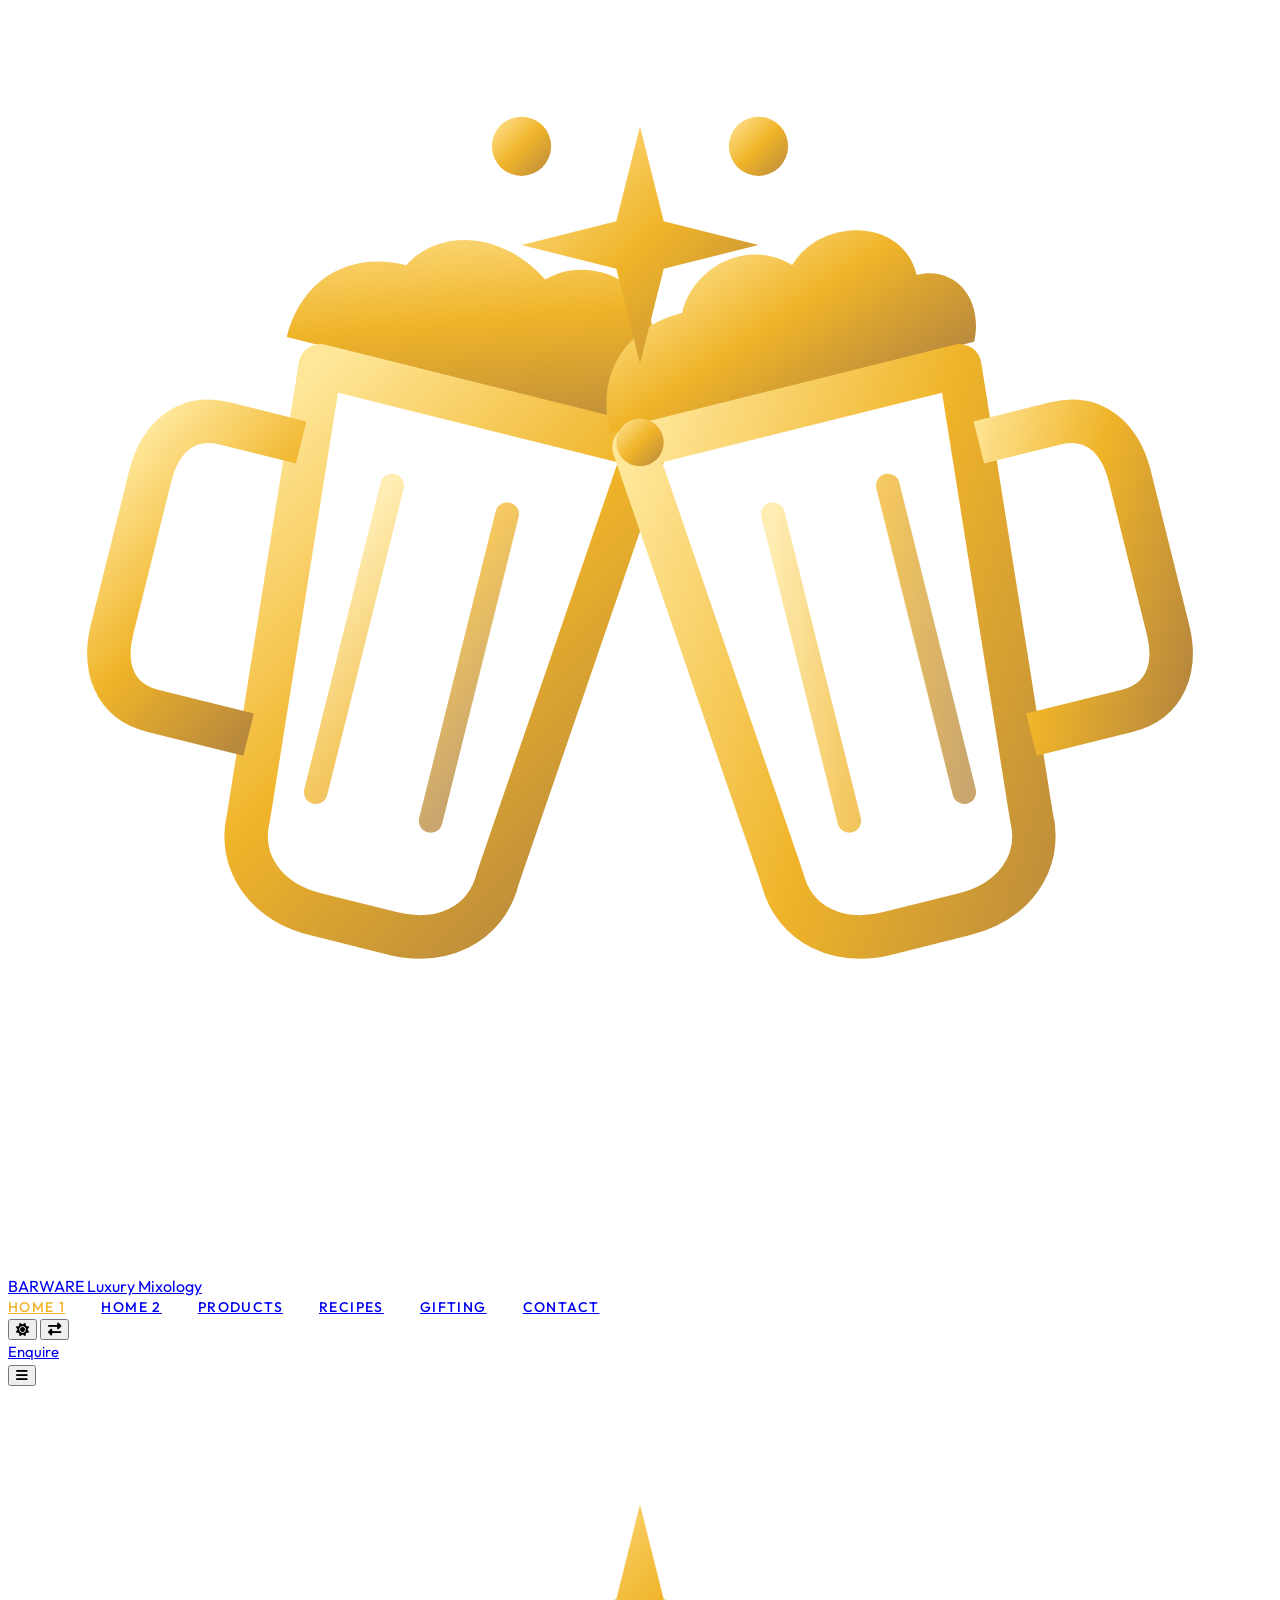
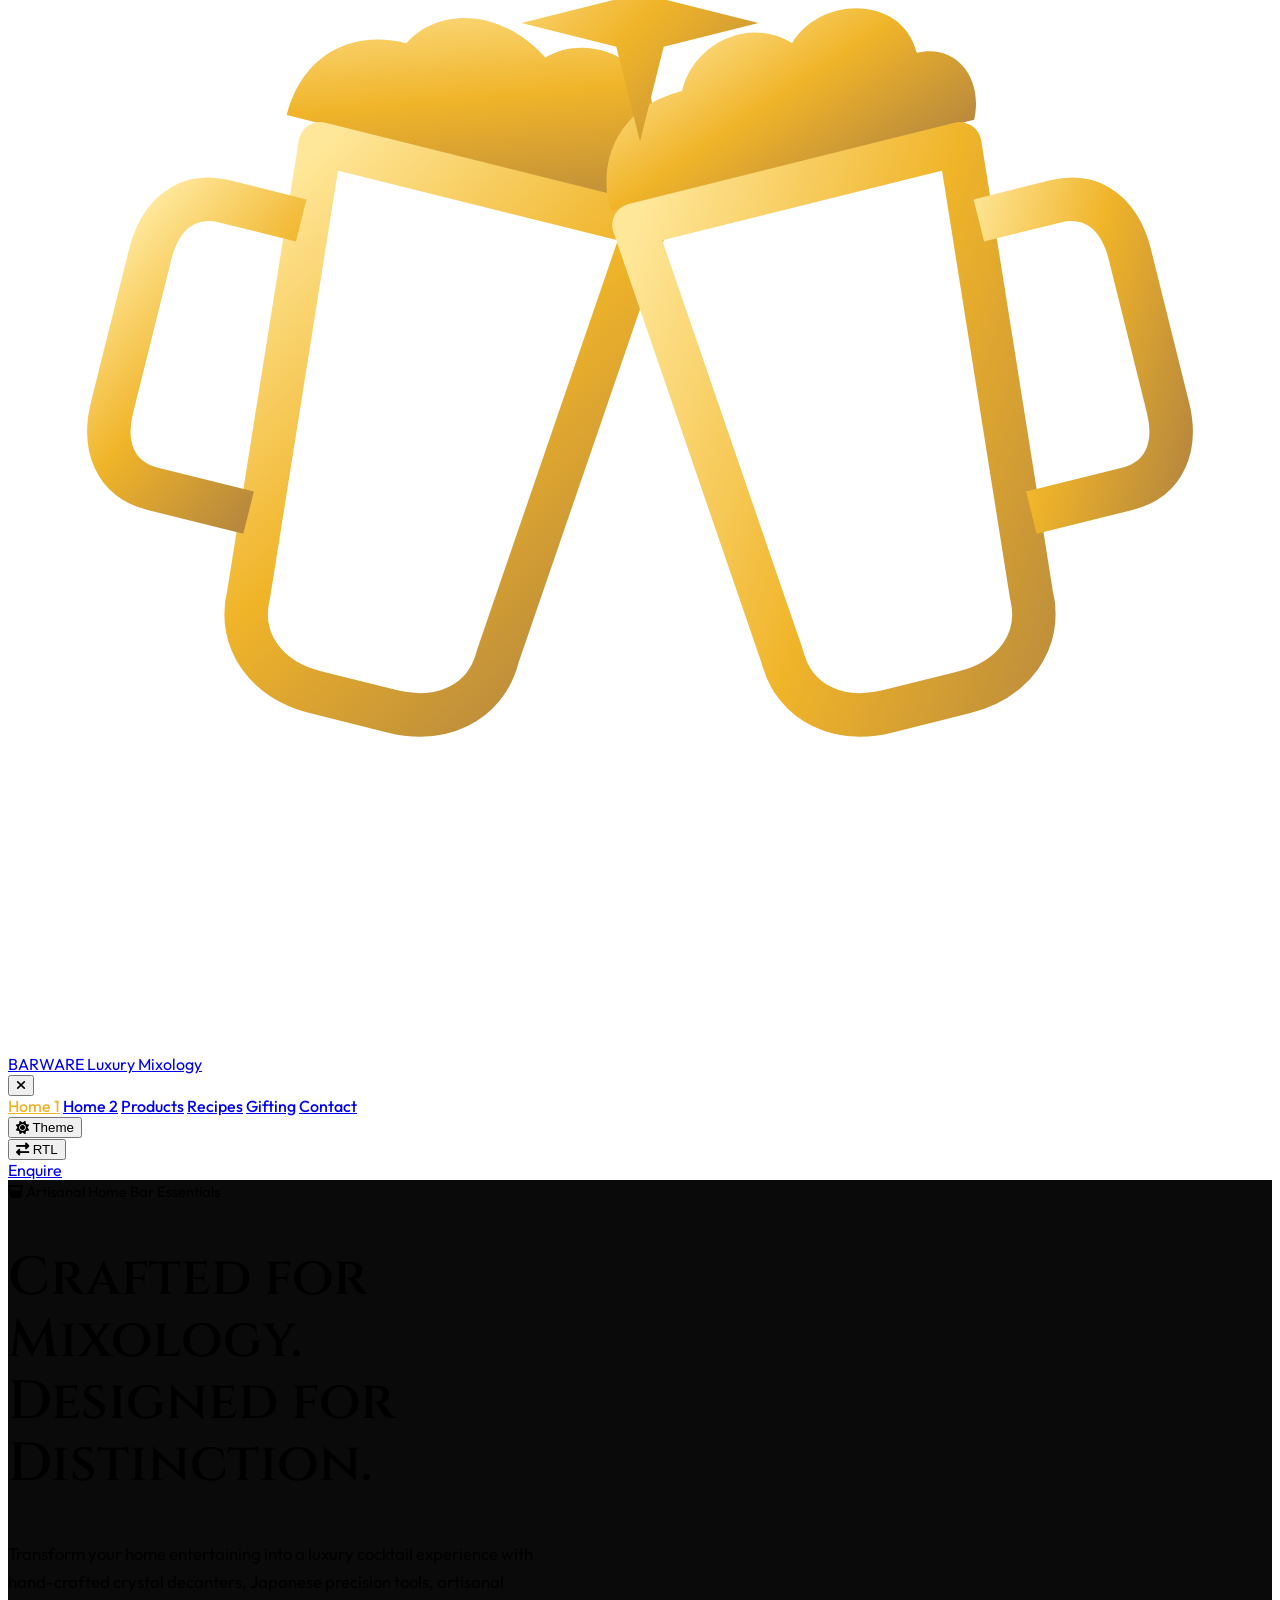
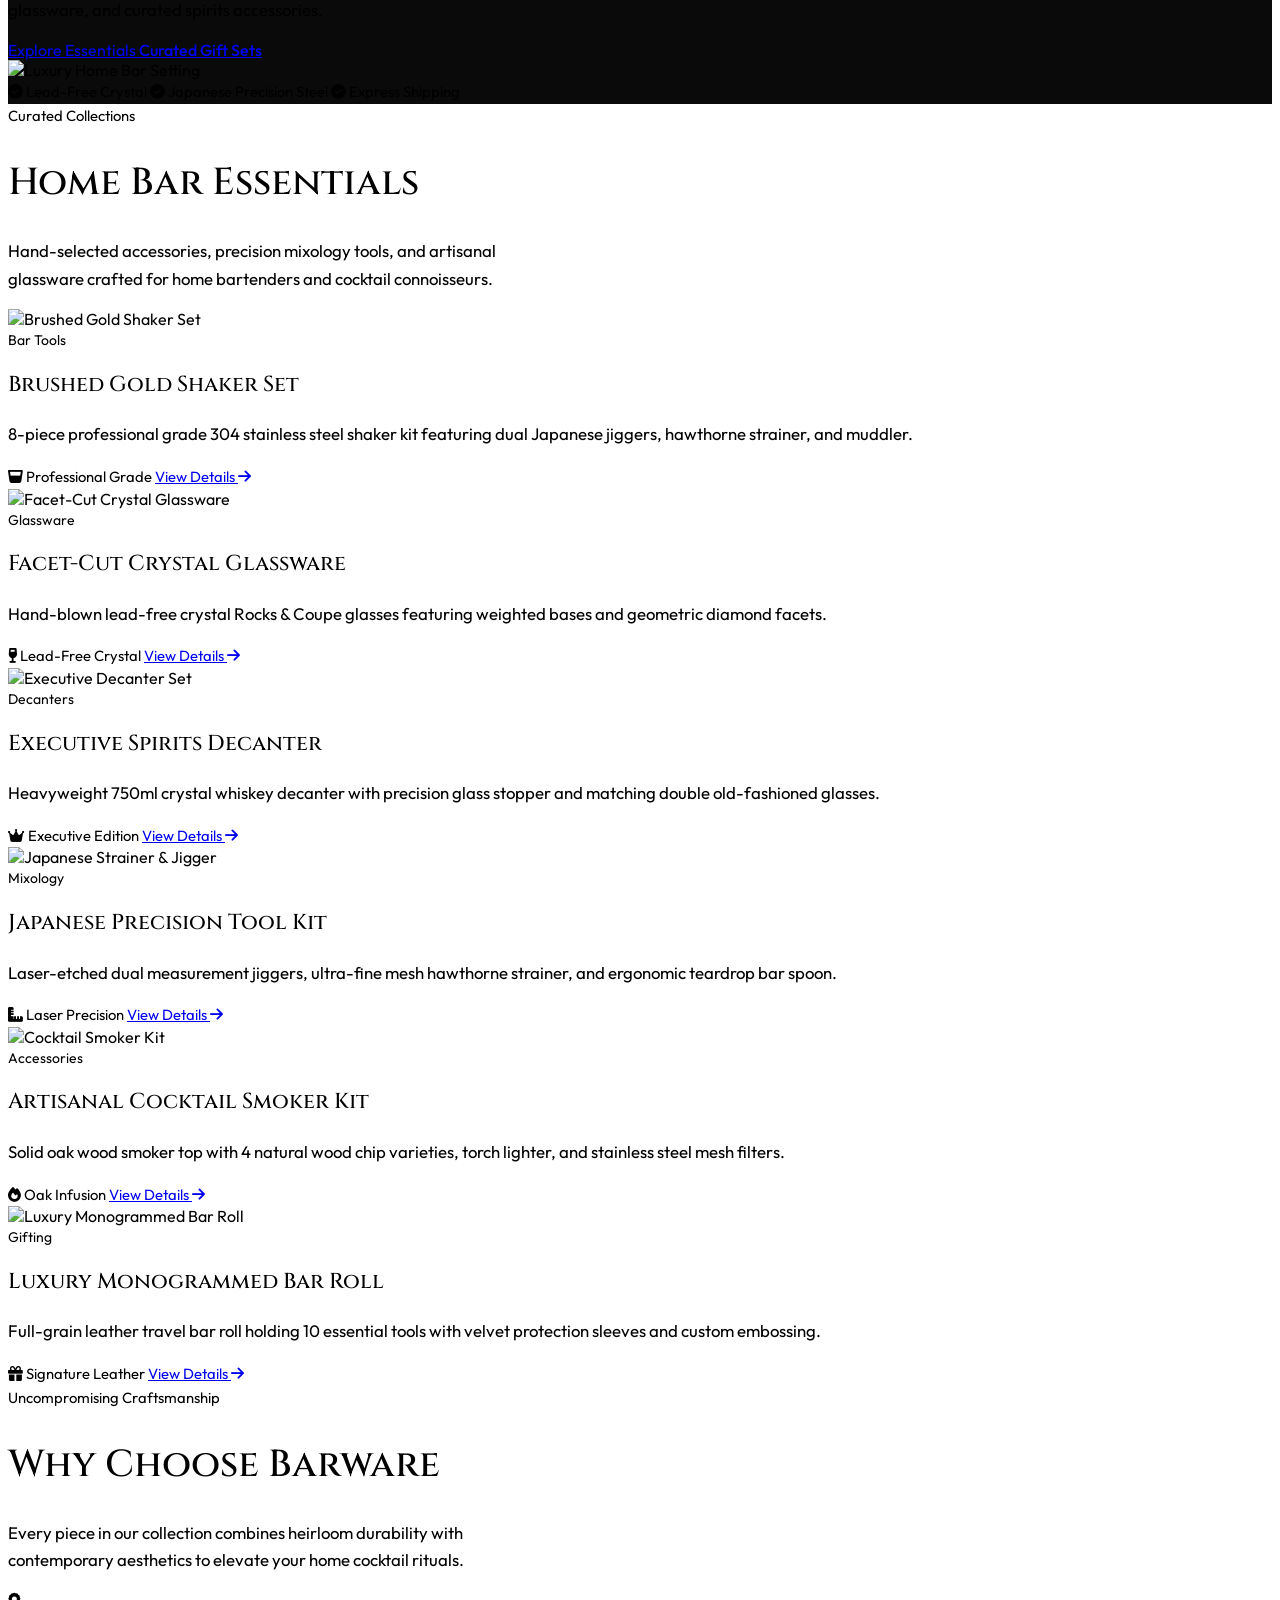
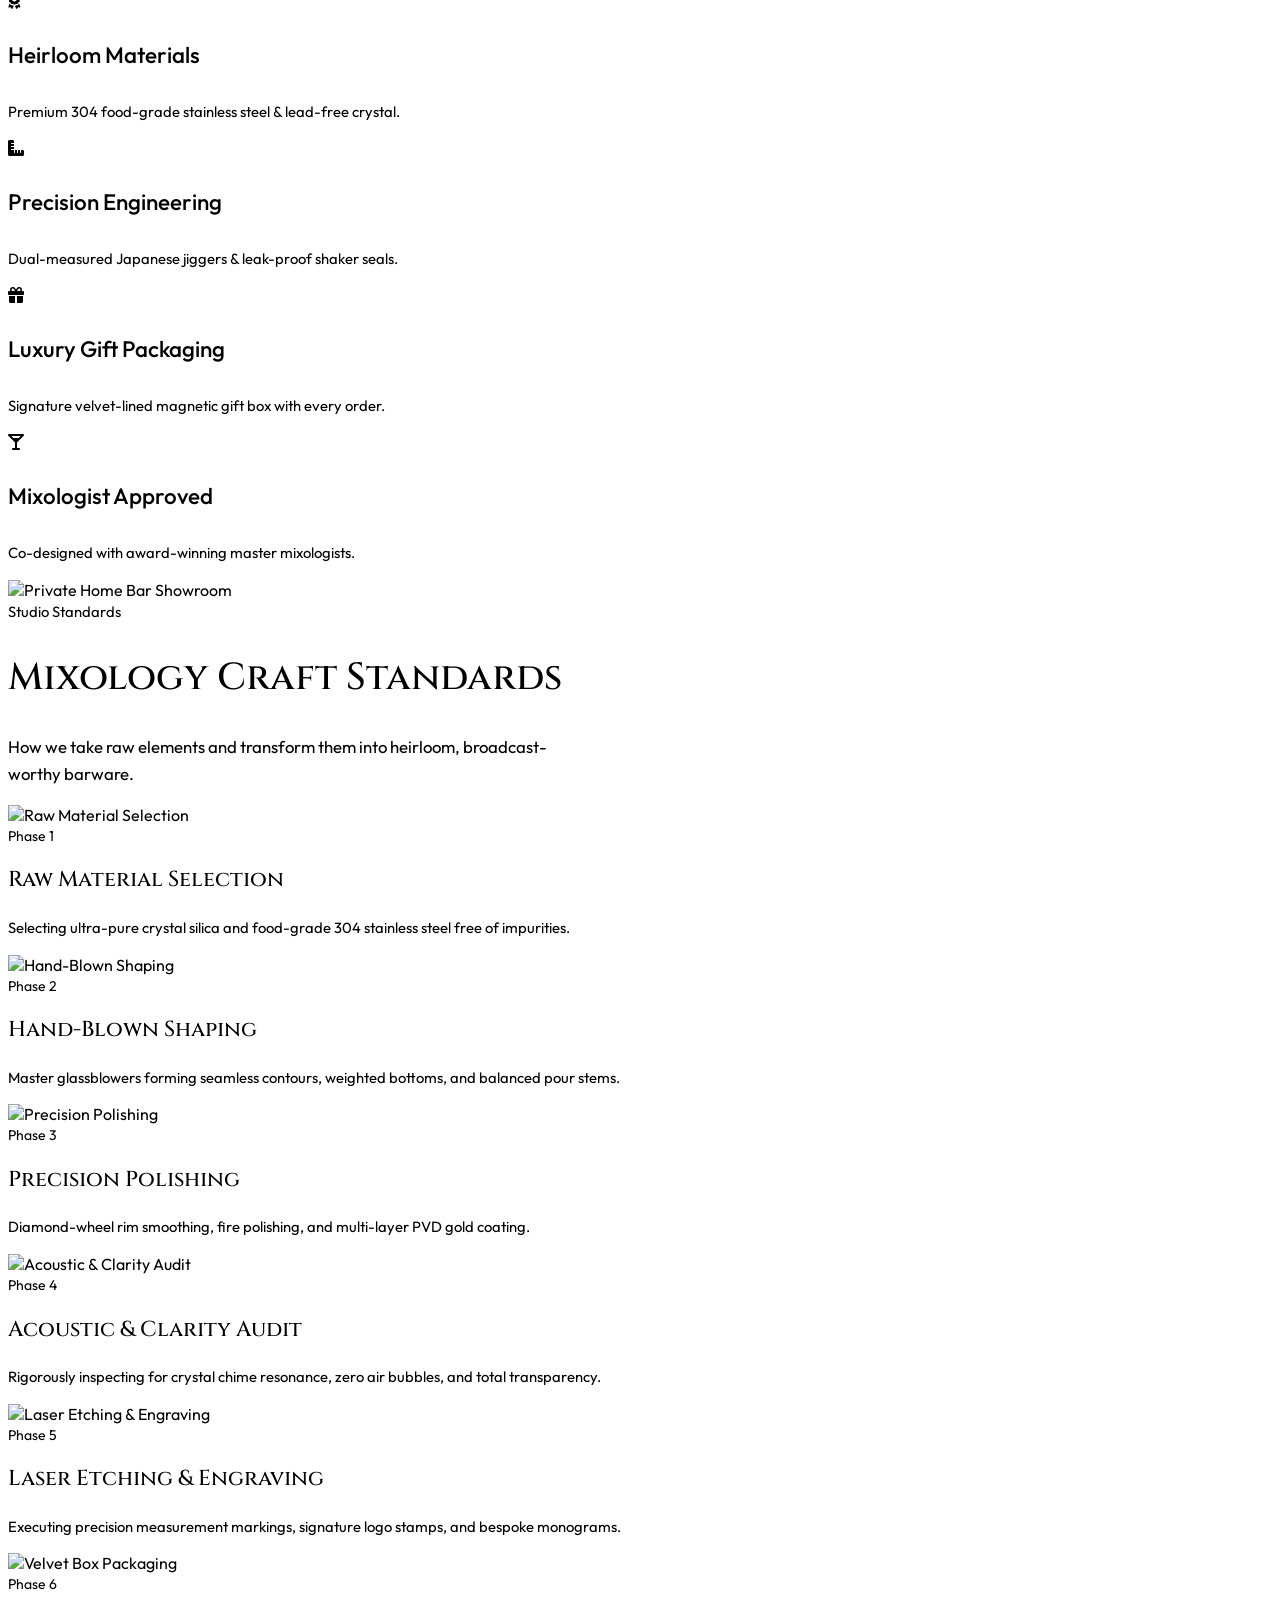
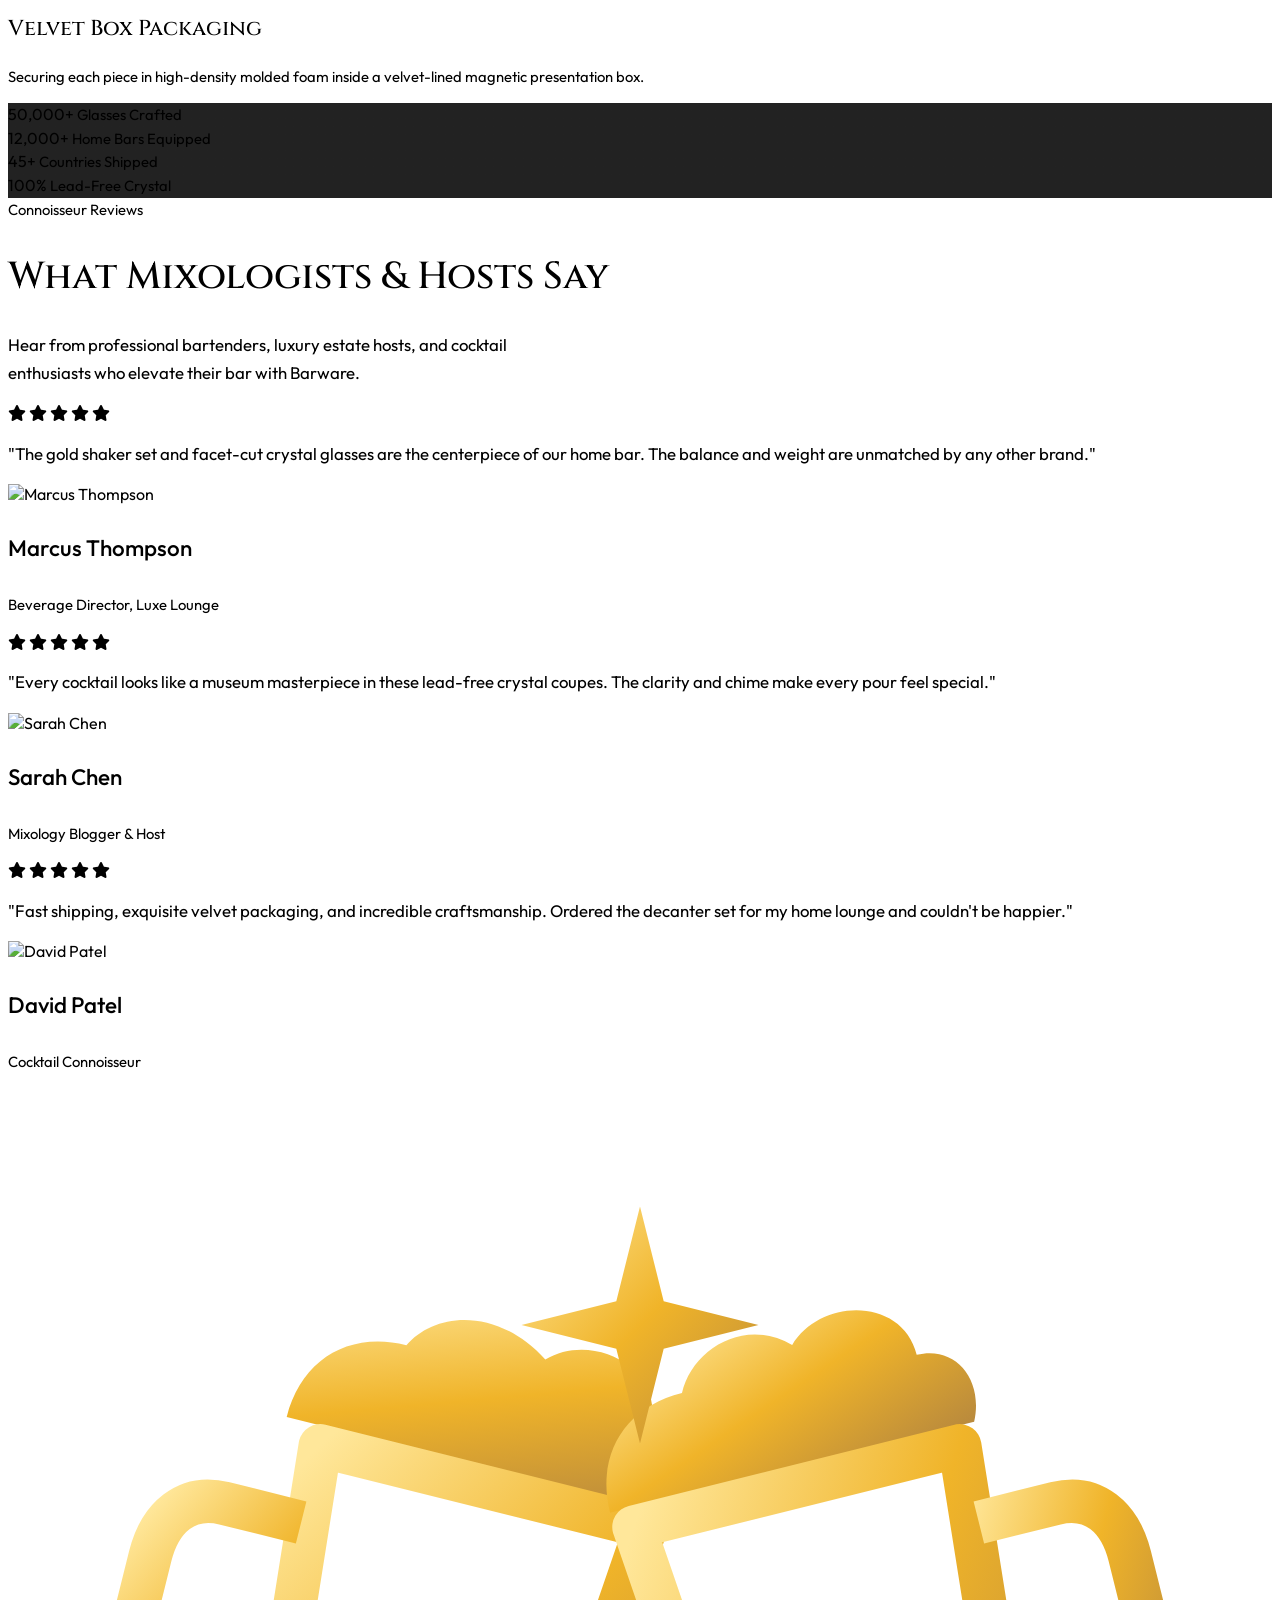
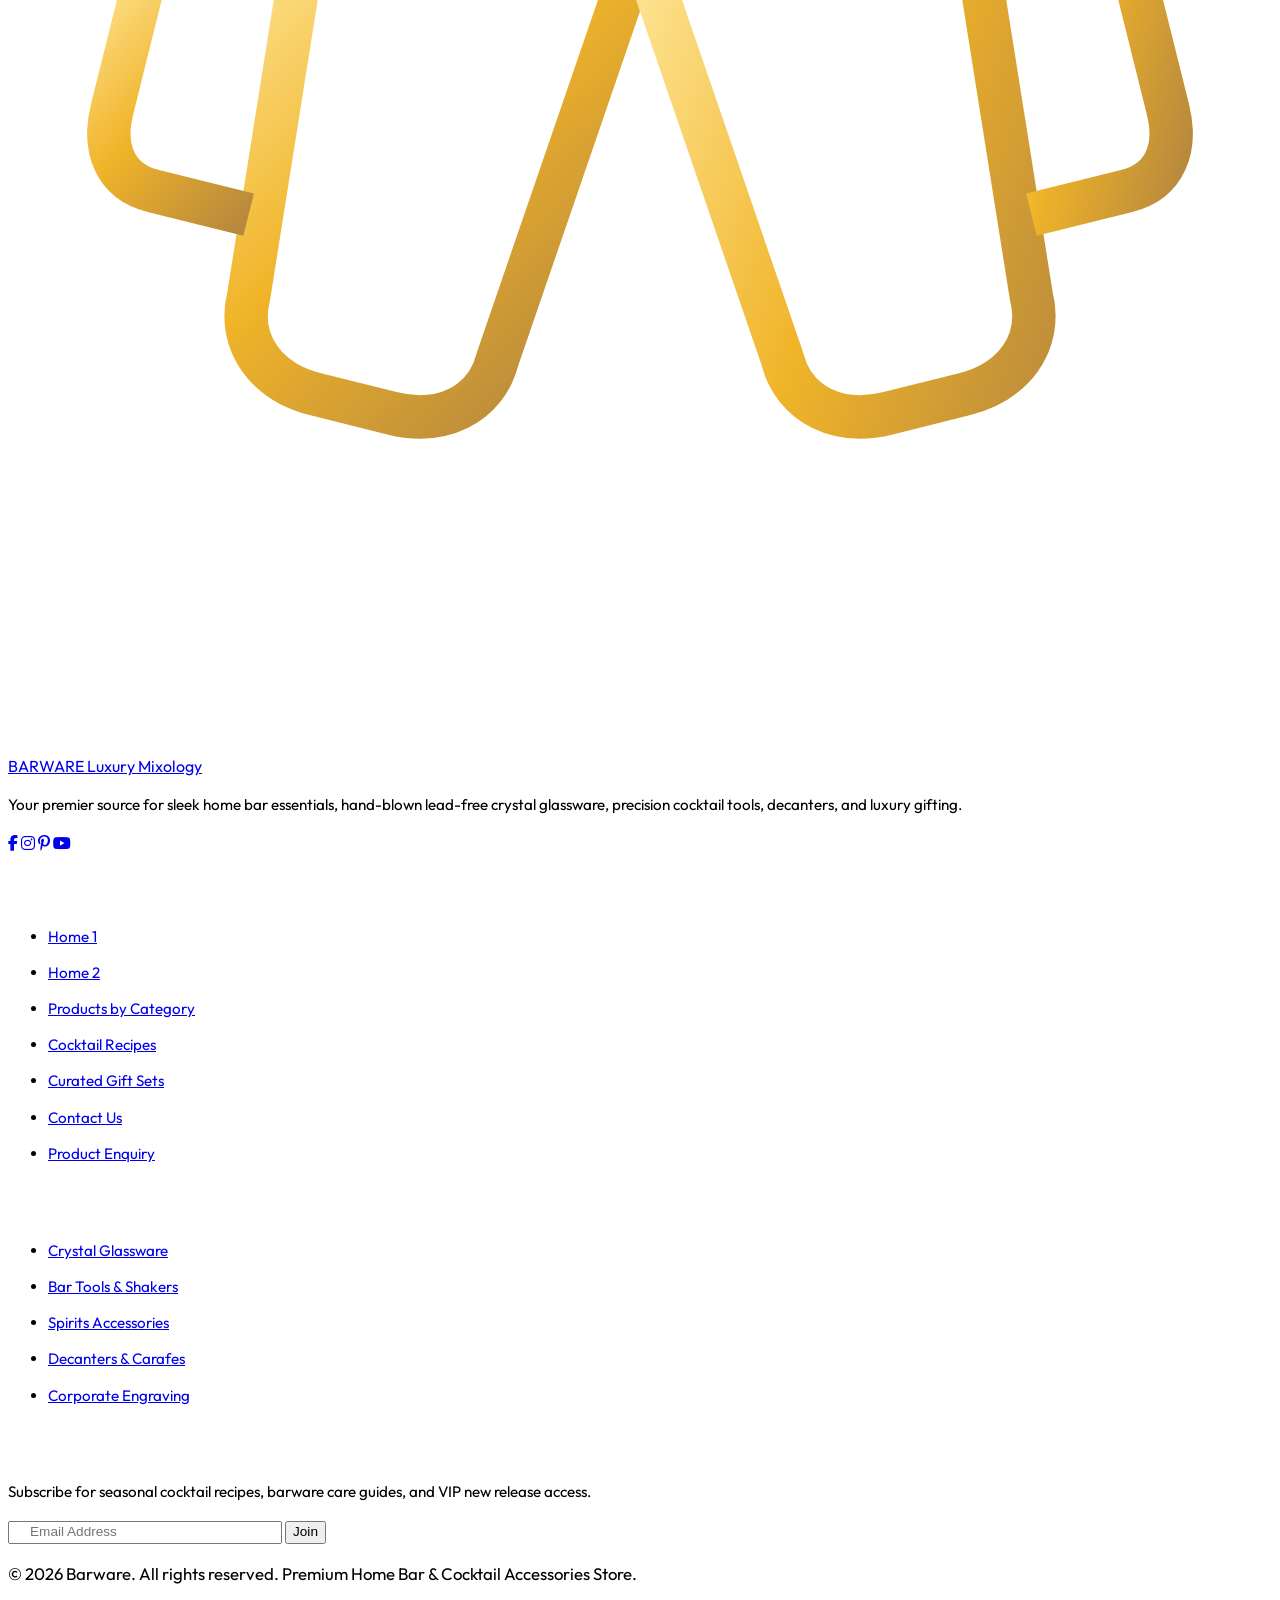
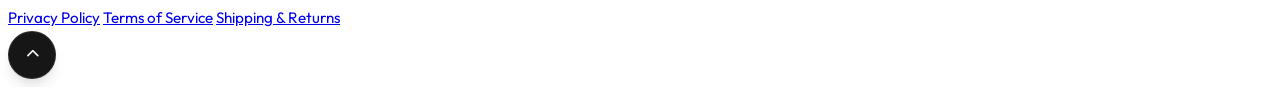
==== commit 63b3fadd: "U" ====
--- a/index.html
+++ b/index.html
@@ -7,9 +7,9 @@
 
   <meta charset="UTF-8">
   <meta name="viewport" content="width=device-width, initial-scale=1.0">
-  <title>Aura Barware | Sleek Home Bar & Cocktail Accessories Store</title>
+  <title>Barware | Sleek Home Bar & Cocktail Accessories Store</title>
   <meta name="description"
-    content="Elevate your mixology with Aura Barware. Shop sleek, artisanal home bar essentials, hand-blown crystal glassware, precision cocktail tools, decanters, and luxury gifting.">
+    content="Elevate your mixology with Barware. Shop sleek, artisanal home bar essentials, hand-blown crystal glassware, precision cocktail tools, decanters, and luxury gifting.">
 
   <!-- FontAwesome Icons -->
   <link rel="stylesheet" href="https://cdnjs.cloudflare.com/ajax/libs/font-awesome/6.4.0/css/all.min.css">
@@ -60,7 +60,7 @@
 
     @media (min-width: 640px) {
       .hero-bg-responsive {
-        background-image: linear-gradient(rgba(10, 10, 10, 0.55), rgba(10, 10, 10, 0.7)), url('https://images.unsplash.com/photo-1514362545857-3bc16c4c7d1b?auto=format&fit=crop&w=1920&q=80');
+        background-image: linear-gradient(rgba(10, 10, 10, 0.55), rgba(10, 10, 10, 0.7)), url('https://images.squarespace-cdn.com/content/v1/6141ae34d84d674da84631ac/1638469170087-XE6W67WGFXT1HBQEO5ZP/Screenshot+2021-09-21+at+6.43.47+pm.JPG');
       }
     }
   </style>
@@ -71,47 +71,89 @@
   <!-- NAVBAR -->
   <header id="main-header"
     class="fixed top-0 left-0 right-0 z-50 transition-all duration-300 py-3 bg-white dark:bg-[#0a0a0a]/95 border-b border-gray-200 dark:border-white/10">
-    <div class="max-w-7xl mx-auto px-4 sm:px-6 lg:px-8">
-      <div class="flex items-center justify-between h-16">
+    <div class="max-w-7xl 2xl:max-w-[1400px] mx-auto px-4 sm:px-6 lg:px-4 xl:px-8">
+      <div class="flex items-center justify-between h-16 gap-2 lg:gap-3 xl:gap-4">
 
         <!-- Logo -->
-        <a href="index.html"
-          class="flex items-center space-x-2 gap-2 text-gray-900 dark:text-white font-serif tracking-widest text-lg md:text-xl font-bold shrink-0 whitespace-nowrap">
-          <span class="text-brand-blue">
-            <i class="fas fa-martini-glass-citrus"></i>
-          </span>
-          <span class="text-gray-900 dark:text-white whitespace-nowrap">AURA BARWARE</span>
+        <a href="index.html" class="flex items-center gap-2.5 sm:gap-3 group shrink-0 whitespace-nowrap">
+          <svg class="w-8 h-8 sm:w-10 sm:h-10 text-brand-blue group-hover:scale-105 transition-transform duration-300"
+            viewBox="0 0 64 64" fill="none" xmlns="http://www.w3.org/2000/svg">
+            <defs>
+              <linearGradient id="cheersGoldHeader" x1="0%" y1="0%" x2="100%" y2="100%">
+                <stop offset="0%" stop-color="#FFE79A" />
+                <stop offset="50%" stop-color="#F0B429" />
+                <stop offset="100%" stop-color="#B8893D" />
+              </linearGradient>
+            </defs>
+            <!-- Left Beer Mug -->
+            <g transform="translate(18, 30) rotate(14) translate(-18, -30)">
+              <path d="M11 18C11 15 13 13 16 13C17 11 20 10 23 12C25 10 29 11 29 14C31 14 32 16 31 18H11Z"
+                fill="url(#cheersGoldHeader)" />
+              <path d="M13 19L15 42C15 44.5 17 46 19.5 46H23.5C26 46 28 44.5 28 42L30 19H13Z"
+                stroke="url(#cheersGoldHeader)" stroke-width="2.2" stroke-linejoin="round" />
+              <path d="M13 23H9C7 23 6 24.5 6 26.5V34.5C6 36.5 7 38 9 38H14" stroke="url(#cheersGoldHeader)"
+                stroke-width="2.2" />
+              <path d="M18 24V40M24 24V40" stroke="url(#cheersGoldHeader)" stroke-width="1.2" stroke-linecap="round"
+                opacity="0.75" />
+            </g>
+            <!-- Right Beer Mug -->
+            <g transform="translate(46, 30) rotate(-14) translate(-46, -30)">
+              <path d="M33 18C33 15 35 13 38 13C39 11 42 10 44 12C46 10 50 11 50 14C52 14 53 16 52 18H33Z"
+                fill="url(#cheersGoldHeader)" />
+              <path d="M34 19L36 42C36 44.5 38 46 40.5 46H44.5C47 46 49 44.5 49 42L51 19H34Z"
+                stroke="url(#cheersGoldHeader)" stroke-width="2.2" stroke-linejoin="round" />
+              <path d="M51 23H55C57 23 58 24.5 58 26.5V34.5C58 36.5 57 38 55 38H50" stroke="url(#cheersGoldHeader)"
+                stroke-width="2.2" />
+              <path d="M40 24V40M46 24V40" stroke="url(#cheersGoldHeader)" stroke-width="1.2" stroke-linecap="round"
+                opacity="0.75" />
+            </g>
+            <!-- Cheers Clink Spark Stars -->
+            <path d="M32 6L33.2 10.8L38 12L33.2 13.2L32 18L30.8 13.2L26 12L30.8 10.8L32 6Z"
+              fill="url(#cheersGoldHeader)" />
+            <circle cx="26" cy="7" r="1.5" fill="url(#cheersGoldHeader)" />
+            <circle cx="38" cy="7" r="1.5" fill="url(#cheersGoldHeader)" />
+            <circle cx="32" cy="22" r="1.2" fill="url(#cheersGoldHeader)" />
+          </svg>
+          <div class="flex flex-col">
+            <span
+              class="text-gray-900 dark:text-white font-serif tracking-[0.2em] xl:tracking-[0.25em] text-base sm:text-lg xl:text-xl font-bold uppercase leading-none">BARWARE</span>
+            <span
+              class="text-[8px] xl:text-[9px] tracking-[0.25em] xl:tracking-[0.3em] uppercase text-brand-blue font-semibold mt-1">Luxury
+              Mixology</span>
+          </div>
         </a>
 
         <!-- Desktop Navigation Links -->
-        <nav class="hidden lg:flex items-center gap-3 xl:gap-8 lg:mx-3 xl:mx-8 shrink-0">
+        <nav class="hidden lg:flex items-center gap-3 lg:gap-4 xl:gap-9 2xl:gap-11 lg:mx-1 xl:mx-8 2xl:mx-12 shrink-0">
           <a href="index.html"
-            class="nav-link font-medium text-xs xl:text-sm tracking-wider uppercase text-gray-900 dark:text-white hover:text-brand-blue transition-colors py-2 border-b-2 border-brand-blue whitespace-nowrap">Home 1</a>
+            class="nav-link font-medium text-xs lg:text-sm tracking-widest uppercase text-gray-900 dark:text-white hover:text-brand-blue transition-colors py-2 border-b-2 border-brand-blue whitespace-nowrap">Home
+            1</a>
           <a href="home2.html"
-            class="nav-link font-medium text-xs xl:text-sm tracking-wider uppercase text-gray-600 dark:text-gray-300 hover:text-brand-blue dark:hover:text-brand-blue transition-colors py-2 border-b-2 border-transparent whitespace-nowrap">Home 2</a>
+            class="nav-link font-medium text-xs lg:text-sm tracking-widest uppercase text-gray-600 dark:text-gray-300 hover:text-brand-blue dark:hover:text-brand-blue transition-colors py-2 border-b-2 border-transparent whitespace-nowrap">Home
+            2</a>
           <a href="products.html"
-            class="nav-link font-medium text-xs xl:text-sm tracking-wider uppercase text-gray-600 dark:text-gray-300 hover:text-brand-blue dark:hover:text-brand-blue transition-colors py-2 border-b-2 border-transparent whitespace-nowrap">Products</a>
+            class="nav-link font-medium text-xs lg:text-sm tracking-widest uppercase text-gray-600 dark:text-gray-300 hover:text-brand-blue dark:hover:text-brand-blue transition-colors py-2 border-b-2 border-transparent whitespace-nowrap">Products</a>
           <a href="recipes.html"
-            class="nav-link font-medium text-xs xl:text-sm tracking-wider uppercase text-gray-600 dark:text-gray-300 hover:text-brand-blue dark:hover:text-brand-blue transition-colors py-2 border-b-2 border-transparent whitespace-nowrap">Recipes</a>
+            class="nav-link font-medium text-xs lg:text-sm tracking-widest uppercase text-gray-600 dark:text-gray-300 hover:text-brand-blue dark:hover:text-brand-blue transition-colors py-2 border-b-2 border-transparent whitespace-nowrap">Recipes</a>
           <a href="gifting.html"
-            class="nav-link font-medium text-xs xl:text-sm tracking-wider uppercase text-gray-600 dark:text-gray-300 hover:text-brand-blue dark:hover:text-brand-blue transition-colors py-2 border-b-2 border-transparent whitespace-nowrap">Gifting</a>
+            class="nav-link font-medium text-xs lg:text-sm tracking-widest uppercase text-gray-600 dark:text-gray-300 hover:text-brand-blue dark:hover:text-brand-blue transition-colors py-2 border-b-2 border-transparent whitespace-nowrap">Gifting</a>
           <a href="contact.html"
-            class="nav-link font-medium text-xs xl:text-sm tracking-wider uppercase text-gray-600 dark:text-gray-300 hover:text-brand-blue dark:hover:text-brand-blue transition-colors py-2 border-b-2 border-transparent whitespace-nowrap">Contact</a>
+            class="nav-link font-medium text-xs lg:text-sm tracking-widest uppercase text-gray-600 dark:text-gray-300 hover:text-brand-blue dark:hover:text-brand-blue transition-colors py-2 border-b-2 border-transparent whitespace-nowrap">Contact</a>
         </nav>
 
         <!-- Right Action Items (Buttons & Toggles) -->
-        <div class="hidden lg:flex items-center space-x-4 gap-2">
+        <div class="hidden lg:flex items-center space-x-2 xl:space-x-4 gap-1.5 xl:gap-2 shrink-0">
 
           <!-- Theme Toggle -->
           <button
-            class="theme-toggle-btn text-gray-600 dark:text-white focus:outline-none p-2 rounded-full hover:bg-gray-100 dark:hover:bg-white/10 transition-colors"
+            class="theme-toggle-btn text-gray-600 dark:text-white focus:outline-none p-1.5 xl:p-2 rounded-full hover:bg-gray-100 dark:hover:bg-white/10 transition-colors"
             title="Toggle Theme">
             <i class="theme-toggle-icon fas fa-sun text-yellow-400"></i>
           </button>
 
           <!-- RTL Toggle -->
           <button
-            class="rtl-toggle-btn text-gray-600 dark:text-white focus:outline-none p-2 rounded-full hover:bg-gray-100 dark:hover:bg-white/10 transition-colors"
+            class="rtl-toggle-btn text-gray-600 dark:text-white focus:outline-none p-1.5 xl:p-2 rounded-full hover:bg-gray-100 dark:hover:bg-white/10 transition-colors"
             title="Toggle RTL/LTR">
             <i class="fas fa-right-left text-brand-blue"></i>
           </button>
@@ -119,7 +161,7 @@
           <div class="h-6 w-px bg-gray-200 dark:bg-gray-700/50"></div>
 
           <a href="enquire.html"
-            class="bg-brand-blue hover:bg-brand-blue-hover text-black font-semibold text-xs tracking-widest uppercase px-5 py-2.5 rounded-full transition-all duration-300 shadow-md">Enquire</a>
+            class="bg-brand-blue hover:bg-brand-blue-hover text-black font-semibold text-xs tracking-wider xl:tracking-widest uppercase px-3.5 xl:px-5 py-2 xl:py-2.5 rounded-full transition-all duration-300 shadow-md whitespace-nowrap">Enquire</a>
 
         </div>
 
@@ -142,10 +184,40 @@
     class="fixed inset-y-0 right-0 z-[100] w-full max-w-xs bg-white/95 dark:bg-charcoal-900/95 backdrop-blur-md shadow-2xl p-6 border-l border-gray-200 dark:border-white/10 transform translate-x-full transition-transform duration-300 lg:hidden flex flex-col justify-between">
     <div>
       <div class="flex items-center justify-between mb-8">
-        <a href="index.html"
-          class="flex items-center space-x-2 gap-2 text-gray-900 dark:text-white font-serif tracking-widest text-lg font-bold group">
-          <i class="fas fa-martini-glass-citrus text-brand-blue"></i>
-          <span class="text-gray-900 dark:text-white">AURA BARWARE</span>
+        <a href="index.html" class="flex items-center gap-2.5 group">
+          <svg class="w-7 h-7 text-brand-blue" viewBox="0 0 64 64" fill="none" xmlns="http://www.w3.org/2000/svg">
+            <defs>
+              <linearGradient id="cheersGoldMob" x1="0%" y1="0%" x2="100%" y2="100%">
+                <stop offset="0%" stop-color="#FFE79A" />
+                <stop offset="50%" stop-color="#F0B429" />
+                <stop offset="100%" stop-color="#B8893D" />
+              </linearGradient>
+            </defs>
+            <g transform="translate(18, 30) rotate(14) translate(-18, -30)">
+              <path d="M11 18C11 15 13 13 16 13C17 11 20 10 23 12C25 10 29 11 29 14C31 14 32 16 31 18H11Z"
+                fill="url(#cheersGoldMob)" />
+              <path d="M13 19L15 42C15 44.5 17 46 19.5 46H23.5C26 46 28 44.5 28 42L30 19H13Z"
+                stroke="url(#cheersGoldMob)" stroke-width="2.2" stroke-linejoin="round" />
+              <path d="M13 23H9C7 23 6 24.5 6 26.5V34.5C6 36.5 7 38 9 38H14" stroke="url(#cheersGoldMob)"
+                stroke-width="2.2" />
+            </g>
+            <g transform="translate(46, 30) rotate(-14) translate(-46, -30)">
+              <path d="M33 18C33 15 35 13 38 13C39 11 42 10 44 12C46 10 50 11 50 14C52 14 53 16 52 18H33Z"
+                fill="url(#cheersGoldMob)" />
+              <path d="M34 19L36 42C36 44.5 38 46 40.5 46H44.5C47 46 49 44.5 49 42L51 19H34Z"
+                stroke="url(#cheersGoldMob)" stroke-width="2.2" stroke-linejoin="round" />
+              <path d="M51 23H55C57 23 58 24.5 58 26.5V34.5C58 36.5 57 38 55 38H50" stroke="url(#cheersGoldMob)"
+                stroke-width="2.2" />
+            </g>
+            <path d="M32 6L33.2 10.8L38 12L33.2 13.2L32 18L30.8 13.2L26 12L30.8 10.8L32 6Z"
+              fill="url(#cheersGoldMob)" />
+          </svg>
+          <div class="flex flex-col">
+            <span
+              class="text-gray-900 dark:text-white font-serif tracking-[0.25em] text-base font-bold uppercase leading-none">BARWARE</span>
+            <span class="text-[8px] tracking-[0.25em] uppercase text-brand-blue font-semibold mt-0.5">Luxury
+              Mixology</span>
+          </div>
         </a>
         <button id="mobile-menu-close-btn"
           class="text-gray-800 dark:text-white hover:text-brand-blue p-2 focus:outline-none" aria-label="Close Menu">
@@ -207,7 +279,7 @@
     <div class="relative z-10 max-w-4xl mx-auto px-4 sm:px-6 lg:px-8 w-full text-center space-y-8">
       <span
         class="inline-block px-4 py-1.5 rounded-full text-xs font-semibold uppercase tracking-widest bg-brand-blue/10 text-brand-blue border border-brand-blue/20">
-        <i class="fas fa-martini-glass-citrus mr-1.5"></i> Artisanal Home Bar Essentials
+        <i class="fas fa-whiskey-glass mr-1.5"></i> Artisanal Home Bar Essentials
       </span>
       <h1 class="hero-heading text-white font-extrabold max-w-heading mx-auto">
         Crafted for Mixology. <br>
@@ -233,7 +305,7 @@
       <!-- Separate Image for Mobile (360px view) -->
       <div
         class="block sm:hidden mt-8 w-full max-w-sm mx-auto rounded-2xl overflow-hidden border border-white/10 shadow-xl aspect-video">
-        <img src="https://images.unsplash.com/photo-1514362545857-3bc16c4c7d1b?auto=format&fit=crop&w=800&q=80"
+        <img src="https://images.squarespace-cdn.com/content/v1/6141ae34d84d674da84631ac/1638469170087-XE6W67WGFXT1HBQEO5ZP/Screenshot+2021-09-21+at+6.43.47+pm.JPG"
           alt="Luxury Home Bar Setting" class="w-full h-full object-cover">
       </div>
 
@@ -270,8 +342,8 @@
         <!-- Package 1 -->
         <div
           class="group bg-white dark:bg-charcoal-900 rounded-2xl overflow-hidden shadow-md border border-gray-200 dark:border-white/5 hover-card-trigger flex flex-col h-full">
-          <div class="relative h-56 overflow-hidden flex-shrink-0">
-            <img src="https://images.unsplash.com/photo-1574096079513-d8259312b785?auto=format&fit=crop&w=800&q=80"
+          <div class="relative h-56 xl:h-72 2xl:h-80 overflow-hidden flex-shrink-0">
+            <img src="https://rukmini1.flixcart.com/image/1500/1500/xif0q/bar-set/c/t/c/pch-0018-bar-set-golden-oholic-giftbox-perch-original-imahp9hcgzdcbngv.jpeg?q=70"
               alt="Brushed Gold Shaker Set"
               class="w-full h-full object-cover group-hover:scale-105 transition-transform duration-500">
             <div class="absolute inset-0 bg-gradient-to-t from-charcoal-900/80 to-transparent"></div>
@@ -281,13 +353,13 @@
           </div>
           <div class="p-6 flex flex-col justify-between flex-grow">
             <div class="space-y-4">
-              <h3 class="card-heading text-gray-900 dark:text-white">Brushed Gold Shaker Set</h3>
-              <p class="text-sm text-gray-600 dark:text-gray-400">
+              <h3 class="card-heading text-gray-900 dark:text-white min-h-[2.5rem] flex items-center">Brushed Gold Shaker Set</h3>
+              <p class="text-sm text-gray-600 dark:text-gray-400 min-h-[4.25rem]">
                 8-piece professional grade 304 stainless steel shaker kit featuring dual Japanese jiggers, hawthorne
                 strainer, and muddler.
               </p>
             </div>
-            <div class="pt-4 mt-6 border-t border-gray-100 dark:border-white/5 flex items-center justify-between">
+            <div class="pt-4 mt-auto border-t border-gray-100 dark:border-white/5 flex items-center justify-between">
               <span class="text-xs text-gray-500 dark:text-gray-400"><i class="fas fa-whiskey-glass mr-1"></i>
                 Professional Grade</span>
               <a href="products.html"
@@ -300,8 +372,8 @@
         <!-- Package 2 -->
         <div
           class="group bg-white dark:bg-charcoal-900 rounded-2xl overflow-hidden shadow-md border border-gray-200 dark:border-white/5 hover-card-trigger flex flex-col h-full">
-          <div class="relative h-56 overflow-hidden flex-shrink-0">
-            <img src="https://images.unsplash.com/photo-1514362545857-3bc16c4c7d1b?auto=format&fit=crop&w=800&q=80"
+          <div class="relative h-56 xl:h-72 2xl:h-80 overflow-hidden flex-shrink-0">
+            <img src="https://vintage-and-antiques.co.uk/cdn/shop/files/Set-of-Six-Crystal-Medium-Facet-Stem-Tulip-Bowl-White-Wine-Glasses.jpg?v=1773591888&width=1445"
               alt="Facet-Cut Crystal Glassware"
               class="w-full h-full object-cover group-hover:scale-105 transition-transform duration-500">
             <div class="absolute inset-0 bg-gradient-to-t from-charcoal-900/80 to-transparent"></div>
@@ -310,13 +382,13 @@
           </div>
           <div class="p-6 flex flex-col justify-between flex-grow">
             <div class="space-y-4">
-              <h3 class="card-heading text-gray-900 dark:text-white">Facet-Cut Crystal Glassware</h3>
-              <p class="text-sm text-gray-600 dark:text-gray-400">
+              <h3 class="card-heading text-gray-900 dark:text-white min-h-[2.5rem] flex items-center">Facet-Cut Crystal Glassware</h3>
+              <p class="text-sm text-gray-600 dark:text-gray-400 min-h-[4.25rem]">
                 Hand-blown lead-free crystal Rocks & Coupe glasses featuring weighted bases and geometric diamond
                 facets.
               </p>
             </div>
-            <div class="pt-4 mt-6 border-t border-gray-100 dark:border-white/5 flex items-center justify-between">
+            <div class="pt-4 mt-auto border-t border-gray-100 dark:border-white/5 flex items-center justify-between">
               <span class="text-xs text-gray-500 dark:text-gray-400"><i class="fas fa-wine-glass mr-1"></i> Lead-Free
                 Crystal</span>
               <a href="products.html"
@@ -329,8 +401,8 @@
         <!-- Package 3 -->
         <div
           class="group bg-white dark:bg-charcoal-900 rounded-2xl overflow-hidden shadow-md border border-gray-200 dark:border-white/5 hover-card-trigger flex flex-col h-full">
-          <div class="relative h-56 overflow-hidden flex-shrink-0">
-            <img src="https://images.unsplash.com/photo-1527061011665-3652c757a4d4?auto=format&fit=crop&w=800&q=80"
+          <div class="relative h-56 xl:h-72 2xl:h-80 overflow-hidden flex-shrink-0">
+            <img src="https://crystalimagery.com/cdn/shop/products/Logo_SqdecwithSetof4.2_2000x.jpg?v=1645582806"
               alt="Executive Decanter Set"
               class="w-full h-full object-cover group-hover:scale-105 transition-transform duration-500">
             <div class="absolute inset-0 bg-gradient-to-t from-charcoal-900/80 to-transparent"></div>
@@ -339,13 +411,13 @@
           </div>
           <div class="p-6 flex flex-col justify-between flex-grow">
             <div class="space-y-4">
-              <h3 class="card-heading text-gray-900 dark:text-white">Executive Spirits Decanter</h3>
-              <p class="text-sm text-gray-600 dark:text-gray-400">
+              <h3 class="card-heading text-gray-900 dark:text-white min-h-[2.5rem] flex items-center">Executive Spirits Decanter</h3>
+              <p class="text-sm text-gray-600 dark:text-gray-400 min-h-[4.25rem]">
                 Heavyweight 750ml crystal whiskey decanter with precision glass stopper and matching double
                 old-fashioned glasses.
               </p>
             </div>
-            <div class="pt-4 mt-6 border-t border-gray-100 dark:border-white/5 flex items-center justify-between">
+            <div class="pt-4 mt-auto border-t border-gray-100 dark:border-white/5 flex items-center justify-between">
               <span class="text-xs text-gray-500 dark:text-gray-400"><i class="fas fa-crown mr-1"></i> Executive
                 Edition</span>
               <a href="products.html"
@@ -358,8 +430,8 @@
         <!-- Package 4 -->
         <div
           class="group bg-white dark:bg-charcoal-900 rounded-2xl overflow-hidden shadow-md border border-gray-200 dark:border-white/5 hover-card-trigger flex flex-col h-full">
-          <div class="relative h-56 overflow-hidden flex-shrink-0">
-            <img src="https://images.unsplash.com/photo-1551024709-8f23befc6f87?auto=format&fit=crop&w=800&q=80"
+          <div class="relative h-56 xl:h-72 2xl:h-80 overflow-hidden flex-shrink-0">
+            <img src="https://m.media-amazon.com/images/I/81fwQmn7EHL._AC_UF894,1000_QL80_.jpg"
               alt="Japanese Strainer & Jigger"
               class="w-full h-full object-cover group-hover:scale-105 transition-transform duration-500">
             <div class="absolute inset-0 bg-gradient-to-t from-charcoal-900/80 to-transparent"></div>
@@ -368,13 +440,13 @@
           </div>
           <div class="p-6 flex flex-col justify-between flex-grow">
             <div class="space-y-4">
-              <h3 class="card-heading text-gray-900 dark:text-white">Japanese Precision Tool Kit</h3>
-              <p class="text-sm text-gray-600 dark:text-gray-400">
+              <h3 class="card-heading text-gray-900 dark:text-white min-h-[2.5rem] flex items-center">Japanese Precision Tool Kit</h3>
+              <p class="text-sm text-gray-600 dark:text-gray-400 min-h-[4.25rem]">
                 Laser-etched dual measurement jiggers, ultra-fine mesh hawthorne strainer, and ergonomic teardrop bar
                 spoon.
               </p>
             </div>
-            <div class="pt-4 mt-6 border-t border-gray-100 dark:border-white/5 flex items-center justify-between">
+            <div class="pt-4 mt-auto border-t border-gray-100 dark:border-white/5 flex items-center justify-between">
               <span class="text-xs text-gray-500 dark:text-gray-400"><i class="fas fa-ruler-combined mr-1"></i> Laser
                 Precision</span>
               <a href="products.html"
@@ -387,8 +459,8 @@
         <!-- Package 5 -->
         <div
           class="group bg-white dark:bg-charcoal-900 rounded-2xl overflow-hidden shadow-md border border-gray-200 dark:border-white/5 hover-card-trigger flex flex-col h-full">
-          <div class="relative h-56 overflow-hidden flex-shrink-0">
-            <img src="https://images.unsplash.com/photo-1563227812-0ea4c22e6cc8?auto=format&fit=crop&w=800&q=80"
+          <div class="relative h-56 xl:h-72 2xl:h-80 overflow-hidden flex-shrink-0">
+            <img src="https://www.homewetbar.com/cdn/shop/files/black-diamond-engraved-cocktail-smoker-5pc-set-632580.jpg?v=1743021972&width=400"
               alt="Cocktail Smoker Kit"
               class="w-full h-full object-cover group-hover:scale-105 transition-transform duration-500">
             <div class="absolute inset-0 bg-gradient-to-t from-charcoal-900/80 to-transparent"></div>
@@ -397,13 +469,13 @@
           </div>
           <div class="p-6 flex flex-col justify-between flex-grow">
             <div class="space-y-4">
-              <h3 class="card-heading text-gray-900 dark:text-white">Artisanal Cocktail Smoker Kit</h3>
-              <p class="text-sm text-gray-600 dark:text-gray-400">
+              <h3 class="card-heading text-gray-900 dark:text-white min-h-[2.5rem] flex items-center">Artisanal Cocktail Smoker Kit</h3>
+              <p class="text-sm text-gray-600 dark:text-gray-400 min-h-[4.25rem]">
                 Solid oak wood smoker top with 4 natural wood chip varieties, torch lighter, and stainless steel mesh
                 filters.
               </p>
             </div>
-            <div class="pt-4 mt-6 border-t border-gray-100 dark:border-white/5 flex items-center justify-between">
+            <div class="pt-4 mt-auto border-t border-gray-100 dark:border-white/5 flex items-center justify-between">
               <span class="text-xs text-gray-500 dark:text-gray-400"><i class="fas fa-fire mr-1"></i> Oak
                 Infusion</span>
               <a href="products.html"
@@ -416,8 +488,8 @@
         <!-- Package 6 -->
         <div
           class="group bg-white dark:bg-charcoal-900 rounded-2xl overflow-hidden shadow-md border border-gray-200 dark:border-white/5 hover-card-trigger flex flex-col h-full">
-          <div class="relative h-56 overflow-hidden flex-shrink-0">
-            <img src="https://images.unsplash.com/photo-1549465220-1a8b9238cd48?auto=format&fit=crop&w=800&q=80"
+          <div class="relative h-56 xl:h-72 2xl:h-80 overflow-hidden flex-shrink-0">
+            <img src="https://www.papercitymag.com/wp-content/smush-webp/2024/06/Lexus-open-the-exterior-side-panel-to-reveal-the-ingenious-custom-storage-for-your-stemware-1024x683.jpg.webp"
               alt="Luxury Monogrammed Bar Roll"
               class="w-full h-full object-cover group-hover:scale-105 transition-transform duration-500">
             <div class="absolute inset-0 bg-gradient-to-t from-charcoal-900/80 to-transparent"></div>
@@ -426,13 +498,13 @@
           </div>
           <div class="p-6 flex flex-col justify-between flex-grow">
             <div class="space-y-4">
-              <h3 class="card-heading text-gray-900 dark:text-white">Luxury Monogrammed Bar Roll</h3>
-              <p class="text-sm text-gray-600 dark:text-gray-400">
+              <h3 class="card-heading text-gray-900 dark:text-white min-h-[2.5rem] flex items-center">Luxury Monogrammed Bar Roll</h3>
+              <p class="text-sm text-gray-600 dark:text-gray-400 min-h-[4.25rem]">
                 Full-grain leather travel bar roll holding 10 essential tools with velvet protection sleeves and custom
                 embossing.
               </p>
             </div>
-            <div class="pt-4 mt-6 border-t border-gray-100 dark:border-white/5 flex items-center justify-between">
+            <div class="pt-4 mt-auto border-t border-gray-100 dark:border-white/5 flex items-center justify-between">
               <span class="text-xs text-gray-500 dark:text-gray-400"><i class="fas fa-gift mr-1"></i> Signature
                 Leather</span>
               <a href="gifting.html"
@@ -457,7 +529,7 @@
           <div class="space-y-4">
             <span class="text-brand-blue font-semibold text-xs uppercase tracking-widest block">Uncompromising
               Craftsmanship</span>
-            <h2 class="section-heading text-gray-900 dark:text-white max-w-heading">Why Choose Aura Barware</h2>
+            <h2 class="section-heading text-gray-900 dark:text-white max-w-heading">Why Choose Barware</h2>
             <p class="body-text text-gray-600 dark:text-gray-400 max-w-paragraph">
               Every piece in our collection combines heirloom durability with contemporary aesthetics to elevate your
               home cocktail rituals.
@@ -524,8 +596,8 @@
             class="absolute inset-0 bg-gradient-to-r from-brand-blue/15 to-purple-500/10 rounded-2xl blur-xl opacity-40">
           </div>
           <div class="relative bg-charcoal-800 border border-white/10 rounded-2xl overflow-hidden shadow-2xl p-2">
-            <img src="https://images.unsplash.com/photo-1510812431401-41d2bd2722f3?auto=format&fit=crop&w=1200&q=80"
-              alt="Private Home Bar Showroom" class="w-full h-[400px] object-cover rounded-xl">
+            <img src="https://www.touchedinteriors.co.uk/cdn/shop/articles/luxury_residential_bar_cheshire.jpg?v=1620995972"
+              alt="Private Home Bar Showroom" class="w-full h-48 sm:h-72 lg:h-[400px] object-cover rounded-xl">
           </div>
         </div>
       </div>
@@ -553,7 +625,7 @@
         <div
           class="group bg-slate-50 dark:bg-charcoal-800 rounded-2xl overflow-hidden shadow-md border border-gray-200 dark:border-white/5 hover-card-trigger flex flex-col h-full">
           <div class="relative aspect-[4/3] overflow-hidden flex-shrink-0">
-            <img src="https://images.unsplash.com/photo-1514362545857-3bc16c4c7d1b?auto=format&fit=crop&w=600&q=80"
+            <img src="https://www.barbox.in/cdn/shop/products/bar-box-home-bar-with-rustic-wood-wall-mount-stand-19-pcs-silver-34188444958887_2048x.jpg?v=1671254796"
               alt="Raw Material Selection"
               class="w-full h-full object-cover group-hover:scale-105 transition-transform duration-500">
             <div class="absolute inset-0 bg-gradient-to-t from-charcoal-900/60 to-transparent"></div>
@@ -562,10 +634,10 @@
               1</span>
           </div>
           <div class="p-6 flex flex-col justify-between flex-grow text-center">
-            <div class="space-y-3">
-              <h3 class="card-heading text-gray-900 dark:text-white font-serif font-bold text-base">Raw Material
+            <div class="space-y-3 flex-1 flex flex-col justify-between">
+              <h3 class="card-heading text-gray-900 dark:text-white font-serif font-bold text-base min-h-[2.5rem] flex items-center justify-center">Raw Material
                 Selection</h3>
-              <p class="text-xs text-gray-600 dark:text-gray-400 leading-relaxed">
+              <p class="text-xs text-gray-600 dark:text-gray-400 leading-relaxed min-h-[3rem] flex items-center justify-center">
                 Selecting ultra-pure crystal silica and food-grade 304 stainless steel free of impurities.
               </p>
             </div>
@@ -576,7 +648,7 @@
         <div
           class="group bg-slate-50 dark:bg-charcoal-800 rounded-2xl overflow-hidden shadow-md border border-gray-200 dark:border-white/5 hover-card-trigger flex flex-col h-full">
           <div class="relative aspect-[4/3] overflow-hidden flex-shrink-0">
-            <img src="https://images.unsplash.com/photo-1563227812-0ea4c22e6cc8?auto=format&fit=crop&w=600&q=80"
+            <img src="https://media.istockphoto.com/id/869996456/photo/traditional-glassblowing-worker-shaping-glass.jpg?s=612x612&w=0&k=20&c=eOmqGHuqUu494XxjtEzi0Glok-UeZrtruaIuzQGHYgY="
               alt="Hand-Blown Shaping"
               class="w-full h-full object-cover group-hover:scale-105 transition-transform duration-500">
             <div class="absolute inset-0 bg-gradient-to-t from-charcoal-900/60 to-transparent"></div>
@@ -585,10 +657,10 @@
               2</span>
           </div>
           <div class="p-6 flex flex-col justify-between flex-grow text-center">
-            <div class="space-y-3">
-              <h3 class="card-heading text-gray-900 dark:text-white font-serif font-bold text-base">Hand-Blown Shaping
+            <div class="space-y-3 flex-1 flex flex-col justify-between">
+              <h3 class="card-heading text-gray-900 dark:text-white font-serif font-bold text-base min-h-[2.5rem] flex items-center justify-center">Hand-Blown Shaping
               </h3>
-              <p class="text-xs text-gray-600 dark:text-gray-400 leading-relaxed">
+              <p class="text-xs text-gray-600 dark:text-gray-400 leading-relaxed min-h-[3rem] flex items-center justify-center">
                 Master glassblowers forming seamless contours, weighted bottoms, and balanced pour stems.
               </p>
             </div>
@@ -599,7 +671,7 @@
         <div
           class="group bg-slate-50 dark:bg-charcoal-800 rounded-2xl overflow-hidden shadow-md border border-gray-200 dark:border-white/5 hover-card-trigger flex flex-col h-full">
           <div class="relative aspect-[4/3] overflow-hidden flex-shrink-0">
-            <img src="https://images.unsplash.com/photo-1574096079513-d8259312b785?auto=format&fit=crop&w=600&q=80"
+            <img src="https://www.foodrepublic.com/img/gallery/the-best-way-to-clean-your-wine-glasses-and-make-them-sparkle/how-to-polish-a-wine-glass-like-a-pro-1721654485.jpg"
               alt="Precision Polishing"
               class="w-full h-full object-cover group-hover:scale-105 transition-transform duration-500">
             <div class="absolute inset-0 bg-gradient-to-t from-charcoal-900/60 to-transparent"></div>
@@ -608,10 +680,10 @@
               3</span>
           </div>
           <div class="p-6 flex flex-col justify-between flex-grow text-center">
-            <div class="space-y-3">
-              <h3 class="card-heading text-gray-900 dark:text-white font-serif font-bold text-base">Precision Polishing
+            <div class="space-y-3 flex-1 flex flex-col justify-between">
+              <h3 class="card-heading text-gray-900 dark:text-white font-serif font-bold text-base min-h-[2.5rem] flex items-center justify-center">Precision Polishing
               </h3>
-              <p class="text-xs text-gray-600 dark:text-gray-400 leading-relaxed">
+              <p class="text-xs text-gray-600 dark:text-gray-400 leading-relaxed min-h-[3rem] flex items-center justify-center">
                 Diamond-wheel rim smoothing, fire polishing, and multi-layer PVD gold coating.
               </p>
             </div>
@@ -622,7 +694,7 @@
         <div
           class="group bg-slate-50 dark:bg-charcoal-800 rounded-2xl overflow-hidden shadow-md border border-gray-200 dark:border-white/5 hover-card-trigger flex flex-col h-full">
           <div class="relative aspect-[4/3] overflow-hidden flex-shrink-0">
-            <img src="https://images.unsplash.com/photo-1527061011665-3652c757a4d4?auto=format&fit=crop&w=600&q=80"
+            <img src="https://agrawalclasses.in/wp-content/uploads/2026/01/audit.png"
               alt="Acoustic & Clarity Audit"
               class="w-full h-full object-cover group-hover:scale-105 transition-transform duration-500">
             <div class="absolute inset-0 bg-gradient-to-t from-charcoal-900/60 to-transparent"></div>
@@ -631,10 +703,10 @@
               4</span>
           </div>
           <div class="p-6 flex flex-col justify-between flex-grow text-center">
-            <div class="space-y-3">
-              <h3 class="card-heading text-gray-900 dark:text-white font-serif font-bold text-base">Acoustic & Clarity
+            <div class="space-y-3 flex-1 flex flex-col justify-between">
+              <h3 class="card-heading text-gray-900 dark:text-white font-serif font-bold text-base min-h-[2.5rem] flex items-center justify-center">Acoustic & Clarity
                 Audit</h3>
-              <p class="text-xs text-gray-600 dark:text-gray-400 leading-relaxed">
+              <p class="text-xs text-gray-600 dark:text-gray-400 leading-relaxed min-h-[3rem] flex items-center justify-center">
                 Rigorously inspecting for crystal chime resonance, zero air bubbles, and total transparency.
               </p>
             </div>
@@ -645,7 +717,7 @@
         <div
           class="group bg-slate-50 dark:bg-charcoal-800 rounded-2xl overflow-hidden shadow-md border border-gray-200 dark:border-white/5 hover-card-trigger flex flex-col h-full">
           <div class="relative aspect-[4/3] overflow-hidden flex-shrink-0">
-            <img src="https://images.unsplash.com/photo-1551024709-8f23befc6f87?auto=format&fit=crop&w=600&q=80"
+            <img src="https://encrypted-tbn0.gstatic.com/images?q=tbn:ANd9GcTuH-aF4mZeet_KncGg_VQvUMfzjmJ3M0zsqg80yeXXbImGUaQU-5mMC7SU&s=10"
               alt="Laser Etching & Engraving"
               class="w-full h-full object-cover group-hover:scale-105 transition-transform duration-500">
             <div class="absolute inset-0 bg-gradient-to-t from-charcoal-900/60 to-transparent"></div>
@@ -654,10 +726,10 @@
               5</span>
           </div>
           <div class="p-6 flex flex-col justify-between flex-grow text-center">
-            <div class="space-y-3">
-              <h3 class="card-heading text-gray-900 dark:text-white font-serif font-bold text-base">Laser Etching &
+            <div class="space-y-3 flex-1 flex flex-col justify-between">
+              <h3 class="card-heading text-gray-900 dark:text-white font-serif font-bold text-base min-h-[2.5rem] flex items-center justify-center">Laser Etching &
                 Engraving</h3>
-              <p class="text-xs text-gray-600 dark:text-gray-400 leading-relaxed">
+              <p class="text-xs text-gray-600 dark:text-gray-400 leading-relaxed min-h-[3rem] flex items-center justify-center">
                 Executing precision measurement markings, signature logo stamps, and bespoke monograms.
               </p>
             </div>
@@ -668,7 +740,7 @@
         <div
           class="group bg-slate-50 dark:bg-charcoal-800 rounded-2xl overflow-hidden shadow-md border border-gray-200 dark:border-white/5 hover-card-trigger flex flex-col h-full">
           <div class="relative aspect-[4/3] overflow-hidden flex-shrink-0">
-            <img src="https://images.unsplash.com/photo-1549465220-1a8b9238cd48?auto=format&fit=crop&w=600&q=80"
+            <img src="https://arcoalbum.com/images/thumbs/0015623_velvet-wine-box-for-3-bottles.webp"
               alt="Velvet Box Packaging"
               class="w-full h-full object-cover group-hover:scale-105 transition-transform duration-500">
             <div class="absolute inset-0 bg-gradient-to-t from-charcoal-900/60 to-transparent"></div>
@@ -677,10 +749,10 @@
               6</span>
           </div>
           <div class="p-6 flex flex-col justify-between flex-grow text-center">
-            <div class="space-y-3">
-              <h3 class="card-heading text-gray-900 dark:text-white font-serif font-bold text-base">Velvet Box Packaging
+            <div class="space-y-3 flex-1 flex flex-col justify-between">
+              <h3 class="card-heading text-gray-900 dark:text-white font-serif font-bold text-base min-h-[2.5rem] flex items-center justify-center">Velvet Box Packaging
               </h3>
-              <p class="text-xs text-gray-600 dark:text-gray-400 leading-relaxed">
+              <p class="text-xs text-gray-600 dark:text-gray-400 leading-relaxed min-h-[3rem] flex items-center justify-center">
                 Securing each piece in high-density molded foam inside a velvet-lined magnetic presentation box.
               </p>
             </div>
@@ -734,10 +806,11 @@
       <!-- Section Header -->
       <div class="text-center mb-16 space-y-4">
         <span class="text-brand-blue font-semibold text-xs uppercase tracking-widest block">Connoisseur Reviews</span>
-        <h2 class="section-heading text-gray-900 dark:text-white max-w-heading mx-auto">What Mixologists & Hosts Say</h2>
+        <h2 class="section-heading text-gray-900 dark:text-white max-w-heading mx-auto">What Mixologists & Hosts Say
+        </h2>
         <p class="body-text text-gray-600 dark:text-gray-400 max-w-paragraph mx-auto">
           Hear from professional bartenders, luxury estate hosts, and cocktail enthusiasts who elevate their bar with
-          Aura.
+          Barware.
         </p>
       </div>
 
@@ -746,23 +819,23 @@
 
         <!-- Review 1 -->
         <div
-          class="bg-white dark:bg-charcoal-900 border border-gray-200 dark:border-white/5 p-8 rounded-2xl shadow-sm space-y-6 flex flex-col justify-between md:col-span-6 lg:col-span-4">
+          class="bg-white dark:bg-charcoal-900 border border-gray-200 dark:border-white/5 p-8 rounded-2xl shadow-sm space-y-6 flex flex-col justify-between md:col-span-6 lg:col-span-4 h-full">
           <div class="space-y-4">
-            <div class="flex text-brand-blue gap-1">
-              <i class="fas fa-star"></i>
-              <i class="fas fa-star"></i>
-              <i class="fas fa-star"></i>
-              <i class="fas fa-star"></i>
-              <i class="fas fa-star"></i>
-            </div>
-            <p class="text-sm italic text-gray-600 dark:text-gray-400 leading-relaxed">
+            <div class="flex text-brand-blue gap-1 min-h-[1.25rem] items-center">
+              <i class="fas fa-star"></i>
+              <i class="fas fa-star"></i>
+              <i class="fas fa-star"></i>
+              <i class="fas fa-star"></i>
+              <i class="fas fa-star"></i>
+            </div>
+            <p class="text-sm italic text-gray-600 dark:text-gray-400 leading-relaxed min-h-[4.5rem]">
               "The gold shaker set and facet-cut crystal glasses are the centerpiece of our home bar. The balance and
               weight are unmatched by any other brand."
             </p>
           </div>
-          <div class="flex items-center gap-3">
+          <div class="flex items-center gap-3 pt-4 border-t border-gray-100 dark:border-white/5 mt-auto">
             <img
-              src="https://images.unsplash.com/photo-1507003211169-0a1dd7228f2d?auto=format&fit=crop&w=120&h=120&q=80"
+              src="https://img.magnific.com/free-photo/cheerful-indian-businessman-smiling-closeup-portrait-jobs-career-campaign_53876-129417.jpg?semt=ais_hybrid&w=740&q=80"
               alt="Marcus Thompson" class="w-10 h-10 rounded-full object-cover shrink-0">
             <div>
               <h4 class="font-semibold text-sm text-gray-900 dark:text-white">Marcus Thompson</h4>
@@ -773,21 +846,21 @@
 
         <!-- Review 2 -->
         <div
-          class="bg-white dark:bg-charcoal-900 border border-gray-200 dark:border-white/5 p-8 rounded-2xl shadow-sm space-y-6 flex flex-col justify-between md:col-span-6 lg:col-span-4">
+          class="bg-white dark:bg-charcoal-900 border border-gray-200 dark:border-white/5 p-8 rounded-2xl shadow-sm space-y-6 flex flex-col justify-between md:col-span-6 lg:col-span-4 h-full">
           <div class="space-y-4">
-            <div class="flex text-brand-blue gap-1">
-              <i class="fas fa-star"></i>
-              <i class="fas fa-star"></i>
-              <i class="fas fa-star"></i>
-              <i class="fas fa-star"></i>
-              <i class="fas fa-star"></i>
-            </div>
-            <p class="text-sm italic text-gray-600 dark:text-gray-400 leading-relaxed">
+            <div class="flex text-brand-blue gap-1 min-h-[1.25rem] items-center">
+              <i class="fas fa-star"></i>
+              <i class="fas fa-star"></i>
+              <i class="fas fa-star"></i>
+              <i class="fas fa-star"></i>
+              <i class="fas fa-star"></i>
+            </div>
+            <p class="text-sm italic text-gray-600 dark:text-gray-400 leading-relaxed min-h-[4.5rem]">
               "Every cocktail looks like a museum masterpiece in these lead-free crystal coupes. The clarity and chime
               make every pour feel special."
             </p>
           </div>
-          <div class="flex items-center gap-3">
+          <div class="flex items-center gap-3 pt-4 border-t border-gray-100 dark:border-white/5 mt-auto">
             <img
               src="https://images.unsplash.com/photo-1534528741775-53994a69daeb?auto=format&fit=crop&w=120&h=120&q=80"
               alt="Sarah Chen" class="w-10 h-10 rounded-full object-cover shrink-0">
@@ -800,22 +873,23 @@
 
         <!-- Review 3 -->
         <div
-          class="bg-white dark:bg-charcoal-900 border border-gray-200 dark:border-white/5 p-8 rounded-2xl shadow-sm space-y-6 flex flex-col justify-between md:col-start-4 md:col-span-6 lg:col-span-4 lg:col-start-auto">
+          class="bg-white dark:bg-charcoal-900 border border-gray-200 dark:border-white/5 p-8 rounded-2xl shadow-sm space-y-6 flex flex-col justify-between md:col-start-4 md:col-span-6 lg:col-span-4 lg:col-start-auto h-full">
           <div class="space-y-4">
-            <div class="flex text-brand-blue gap-1">
-              <i class="fas fa-star"></i>
-              <i class="fas fa-star"></i>
-              <i class="fas fa-star"></i>
-              <i class="fas fa-star"></i>
-              <i class="fas fa-star"></i>
-            </div>
-            <p class="text-sm italic text-gray-600 dark:text-gray-400 leading-relaxed">
-              "Fast shipping, exquisite velvet packaging, and incredible craftsmanship. Ordered the decanter set for my home lounge and couldn't be happier."
+            <div class="flex text-brand-blue gap-1 min-h-[1.25rem] items-center">
+              <i class="fas fa-star"></i>
+              <i class="fas fa-star"></i>
+              <i class="fas fa-star"></i>
+              <i class="fas fa-star"></i>
+              <i class="fas fa-star"></i>
+            </div>
+            <p class="text-sm italic text-gray-600 dark:text-gray-400 leading-relaxed min-h-[4.5rem]">
+              "Fast shipping, exquisite velvet packaging, and incredible craftsmanship. Ordered the decanter set for my
+              home lounge and couldn't be happier."
             </p>
           </div>
-          <div class="flex items-center gap-3">
+          <div class="flex items-center gap-3 pt-4 border-t border-gray-100 dark:border-white/5 mt-auto">
             <img
-              src="https://images.unsplash.com/photo-1500648767791-00dcc994a43e?auto=format&fit=crop&w=120&h=120&q=80"
+              src="https://media.istockphoto.com/id/1636023306/photo/portrait-of-young-hispanic-businessman-inside-office-boss-in-business-suit-smiling-and.jpg?s=612x612&w=0&k=20&c=3aC2P0heBBWlaVdFq6P711W3TMw7Lqgb5Wru6xwH8_w="
               alt="David Patel" class="w-10 h-10 rounded-full object-cover shrink-0">
             <div>
               <h4 class="font-semibold text-sm text-gray-900 dark:text-white">David Patel</h4>
@@ -837,10 +911,44 @@
 
         <!-- Column 1: Branding -->
         <div class="space-y-4">
-          <a href="index.html"
-            class="flex items-center space-x-2 gap-2 text-gray-900 dark:text-white font-serif tracking-widest text-xl md:text-2xl font-bold group">
-            <i class="fas fa-martini-glass-citrus text-brand-blue"></i>
-            <span class="text-gray-900 dark:text-white">AURA BARWARE</span>
+          <a href="index.html" class="flex items-center gap-3 group">
+            <svg class="w-9 h-9 text-brand-blue group-hover:scale-105 transition-transform duration-300"
+              viewBox="0 0 64 64" fill="none" xmlns="http://www.w3.org/2000/svg">
+              <defs>
+                <linearGradient id="cheersGoldFoot" x1="0%" y1="0%" x2="100%" y2="100%">
+                  <stop offset="0%" stop-color="#FFE79A" />
+                  <stop offset="50%" stop-color="#F0B429" />
+                  <stop offset="100%" stop-color="#B8893D" />
+                </linearGradient>
+              </defs>
+              <!-- Left Beer Mug -->
+              <g transform="translate(18, 30) rotate(14) translate(-18, -30)">
+                <path d="M11 18C11 15 13 13 16 13C17 11 20 10 23 12C25 10 29 11 29 14C31 14 32 16 31 18H11Z"
+                  fill="url(#cheersGoldFoot)" />
+                <path d="M13 19L15 42C15 44.5 17 46 19.5 46H23.5C26 46 28 44.5 28 42L30 19H13Z"
+                  stroke="url(#cheersGoldFoot)" stroke-width="2.2" stroke-linejoin="round" />
+                <path d="M13 23H9C7 23 6 24.5 6 26.5V34.5C6 36.5 7 38 9 38H14" stroke="url(#cheersGoldFoot)"
+                  stroke-width="2.2" />
+              </g>
+              <!-- Right Beer Mug -->
+              <g transform="translate(46, 30) rotate(-14) translate(-46, -30)">
+                <path d="M33 18C33 15 35 13 38 13C39 11 42 10 44 12C46 10 50 11 50 14C52 14 53 16 52 18H33Z"
+                  fill="url(#cheersGoldFoot)" />
+                <path d="M34 19L36 42C36 44.5 38 46 40.5 46H44.5C47 46 49 44.5 49 42L51 19H34Z"
+                  stroke="url(#cheersGoldFoot)" stroke-width="2.2" stroke-linejoin="round" />
+                <path d="M51 23H55C57 23 58 24.5 58 26.5V34.5C58 36.5 57 38 55 38H50" stroke="url(#cheersGoldFoot)"
+                  stroke-width="2.2" />
+              </g>
+              <!-- Cheers Clink Spark Stars -->
+              <path d="M32 6L33.2 10.8L38 12L33.2 13.2L32 18L30.8 13.2L26 12L30.8 10.8L32 6Z"
+                fill="url(#cheersGoldFoot)" />
+            </svg>
+            <div class="flex flex-col">
+              <span
+                class="text-gray-900 dark:text-white font-serif tracking-[0.25em] text-xl font-bold uppercase leading-none">BARWARE</span>
+              <span class="text-[9px] tracking-[0.3em] uppercase text-brand-blue font-semibold mt-1">Luxury
+                Mixology</span>
+            </div>
           </a>
           <p class="text-xs leading-relaxed text-gray-700 dark:text-gray-300">
             Your premier source for sleek home bar essentials, hand-blown lead-free crystal glassware, precision
@@ -906,7 +1014,7 @@
 
       <div
         class="border-t border-gray-200 dark:border-white/5 mt-12 pt-6 flex flex-col md:flex-row items-center justify-between text-xs text-gray-600 dark:text-gray-400 gap-4">
-        <p>&copy; 2026 Aura Barware. All rights reserved. Premium Home Bar & Cocktail Accessories Store.</p>
+        <p>&copy; 2026 Barware. All rights reserved. Premium Home Bar & Cocktail Accessories Store.</p>
         <div class="flex items-center gap-6">
           <a href="#" class="hover:text-gray-900 dark:hover:text-white">Privacy Policy</a>
           <a href="#" class="hover:text-gray-900 dark:hover:text-white">Terms of Service</a>
@@ -920,4 +1028,4 @@
   <script src="assets/js/main.js"></script>
 </body>
 
-</html>
+</html>
--- a/assets/css/custom.css
+++ b/assets/css/custom.css
@@ -137,22 +137,22 @@
 p {
   font-family: var(--font-sans);
   font-weight: 410;
-  font-size: clamp(0.875rem, 1.5vw, 1.05rem);
-  line-height: 1.6;
+  font-size: 1.05rem !important;
+  line-height: 1.65;
 }
 
 .body-text {
   font-family: var(--font-sans);
   font-weight: 410 !important;
-  font-size: clamp(0.875rem, 1.5vw, 1.05rem) !important;
-  line-height: 1.6;
+  font-size: 1.05rem !important;
+  line-height: 1.65;
 }
 
 /* Helper styles for rest of spec */
 .subheading-text,
 .lead-text {
   font-weight: 480 !important;
-  font-size: clamp(1rem, 2vw, 1.25rem) !important;
+  font-size: 1.15rem !important;
 }
 
 button,
@@ -164,11 +164,30 @@
 
 .button-text {
   font-weight: 510 !important;
-  font-size: clamp(0.85rem, 1.5vw, 1rem) !important;
+  font-size: 1rem !important;
 }
 
 label {
-  font-weight: 480;
+  font-weight: 500 !important;
+  font-size: 0.9rem !important;
+  letter-spacing: 0.05em;
+}
+
+input,
+select,
+textarea {
+  font-size: 0.95rem !important;
+}
+
+.text-xs {
+  font-size: 0.925rem !important;
+  line-height: 1.6 !important;
+}
+
+.text-\[10px\],
+.text-\[11px\],
+.text-\[12px\] {
+  font-size: 0.875rem !important;
 }
 
 .nav-link {
@@ -182,7 +201,7 @@
 .caption-text,
 .small-text {
   font-weight: 400 !important;
-  font-size: clamp(0.75rem, 1.2vw, 0.9rem) !important;
+  font-size: 0.925rem !important;
 }
 
 strong,
@@ -276,51 +295,85 @@
   transform: translateY(-4px) scale(1.05) !important;
 }
 
-/* Viewport-specific inner hero adjustments */
+/* Viewport-specific inner hero adjustments for 1024px, 1280px & 1440px+ */
 @media (min-width: 1024px) {
   .inner-hero {
-    min-height: 38vh !important;
-    padding-top: 7.5rem !important;
-    padding-bottom: 3.5rem !important;
-  }
-}
-
-/* Header navigation spacing fix for LTR & RTL at 1024px+ */
+    min-height: 52vh !important;
+    padding-top: 9rem !important;
+    padding-bottom: 5rem !important;
+  }
+}
+
+@media (min-width: 1280px) {
+  .inner-hero {
+    min-height: 62vh !important;
+    padding-top: 11rem !important;
+    padding-bottom: 7rem !important;
+  }
+}
+
+@media (min-width: 1400px) {
+  .inner-hero {
+    min-height: 70vh !important;
+    padding-top: 12.5rem !important;
+    padding-bottom: 8.5rem !important;
+  }
+}
+
+/* Header navigation spacing & typography for desktop (1024px, 1280px, 1440px+) */
+@media (min-width: 1024px) and (max-width: 1279px) {
+  #main-header .max-w-7xl {
+    padding-left: 1rem !important;
+    padding-right: 1rem !important;
+  }
+
+  #main-header nav {
+    display: flex !important;
+    gap: 0.85rem !important;
+    align-items: center !important;
+  }
+
+  #main-header nav a.nav-link {
+    font-size: 0.75rem !important;
+    letter-spacing: 0.1em !important;
+    text-transform: uppercase !important;
+    font-weight: 500 !important;
+    white-space: nowrap !important;
+  }
+}
+
 @media (min-width: 1024px) {
-  header nav {
+  #main-header nav {
     display: flex !important;
-    gap: 0.65rem !important;
-  }
-}
-
-/* Header alignment & 1024px responsive layout fixes */
-#main-header .flex.items-center.justify-between {
-  gap: 0.5rem;
-}
-
-#main-header a[href="index.html"] {
-  flex-shrink: 0 !important;
-  white-space: nowrap !important;
-}
-
-#main-header a[href="index.html"] span {
-  white-space: nowrap !important;
-}
-
-@media (min-width: 1024px) and (max-width: 1279px) {
+    align-items: center !important;
+  }
+
+  #main-header nav a.nav-link {
+    font-size: 0.875rem !important;
+    letter-spacing: 0.1em !important;
+    text-transform: uppercase !important;
+    font-weight: 500 !important;
+    white-space: nowrap !important;
+  }
+}
+
+@media (min-width: 1280px) {
   #main-header nav {
-    gap: 0.75rem !important;
-    margin-left: 0.5rem !important;
-    margin-right: 0.5rem !important;
-  }
-  #main-header nav a {
-    font-size: 0.75rem !important;
+    gap: 2.25rem !important;
+  }
+
+  #main-header nav a.nav-link {
+    font-size: 0.875rem !important;
+    letter-spacing: 0.1em !important;
+    text-transform: uppercase !important;
+    font-weight: 500 !important;
     white-space: nowrap !important;
-    padding-left: 0.2rem !important;
-    padding-right: 0.2rem !important;
-  }
-  #main-header a[href="index.html"] {
-    font-size: 1.15rem !important;
+  }
+}
+
+@media (min-width: 1536px) {
+  #main-header nav {
+    gap: 2.75rem !important;
   }
 }
 
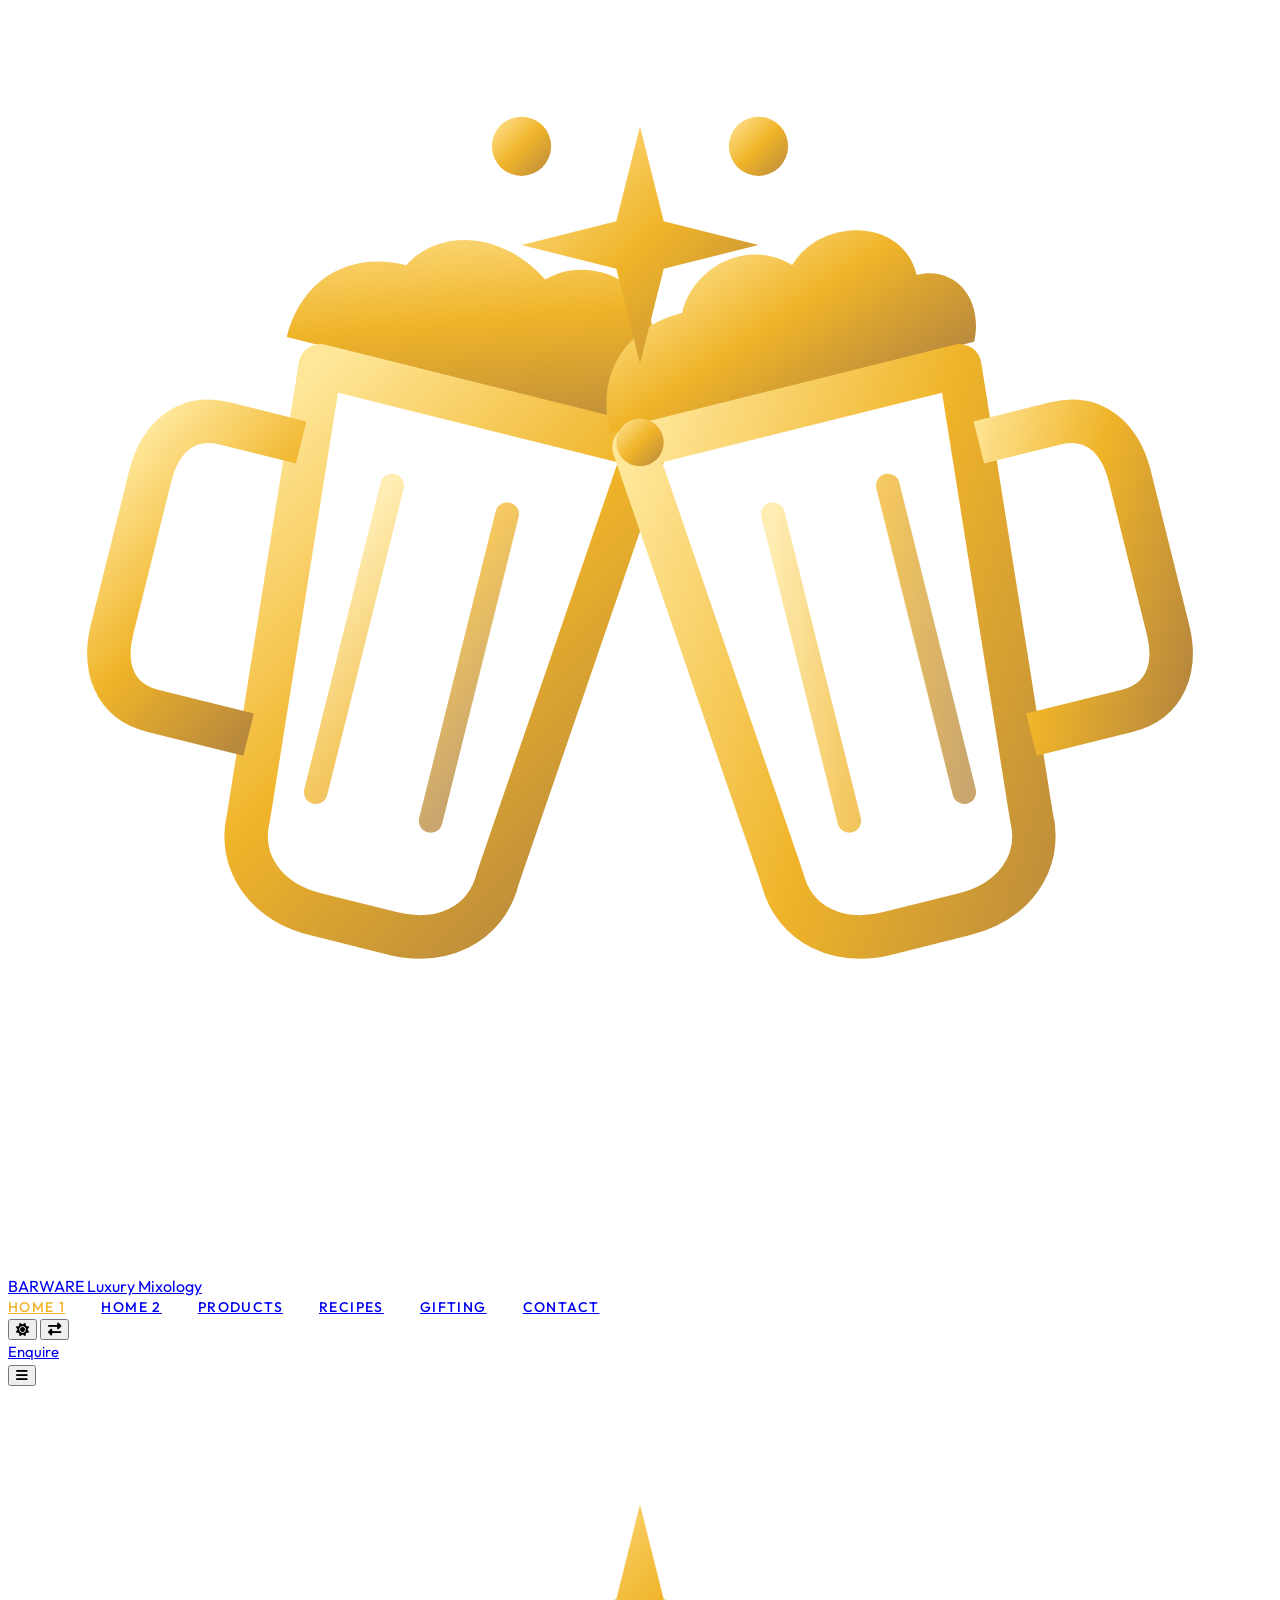
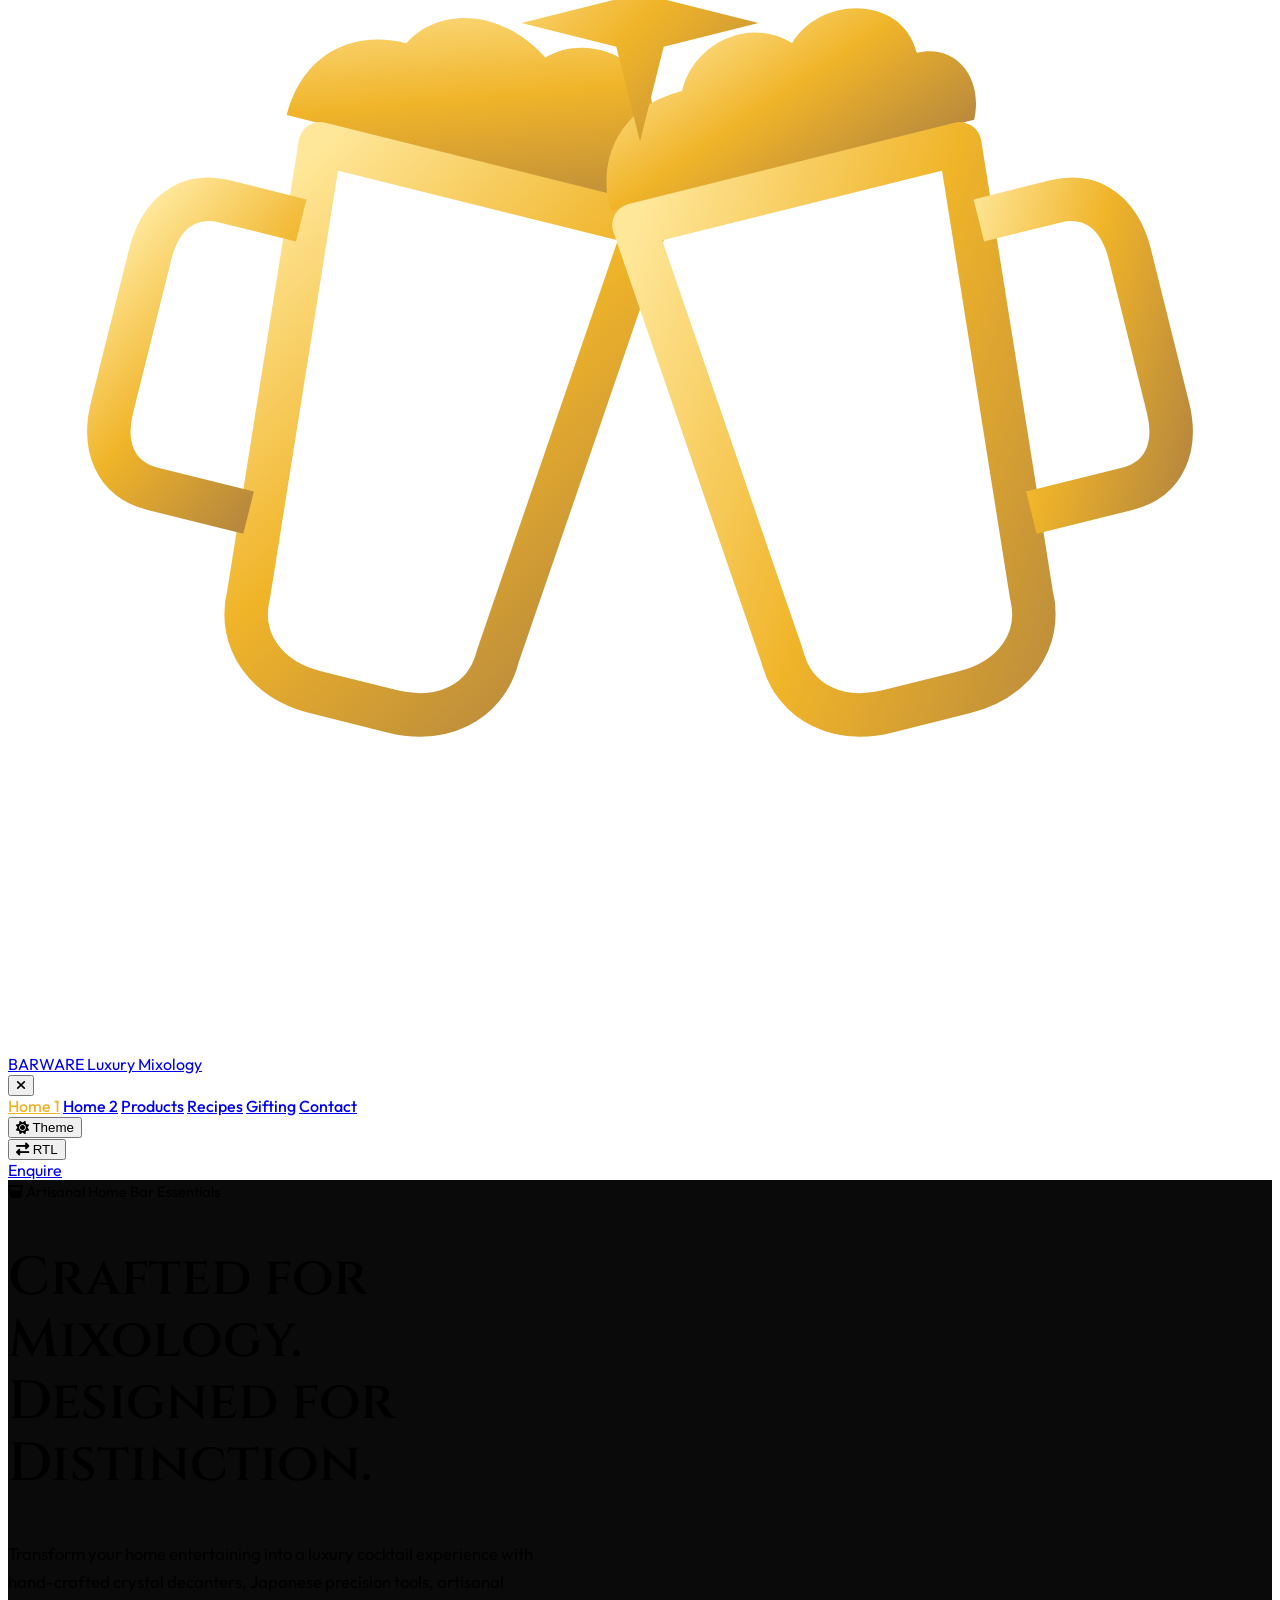
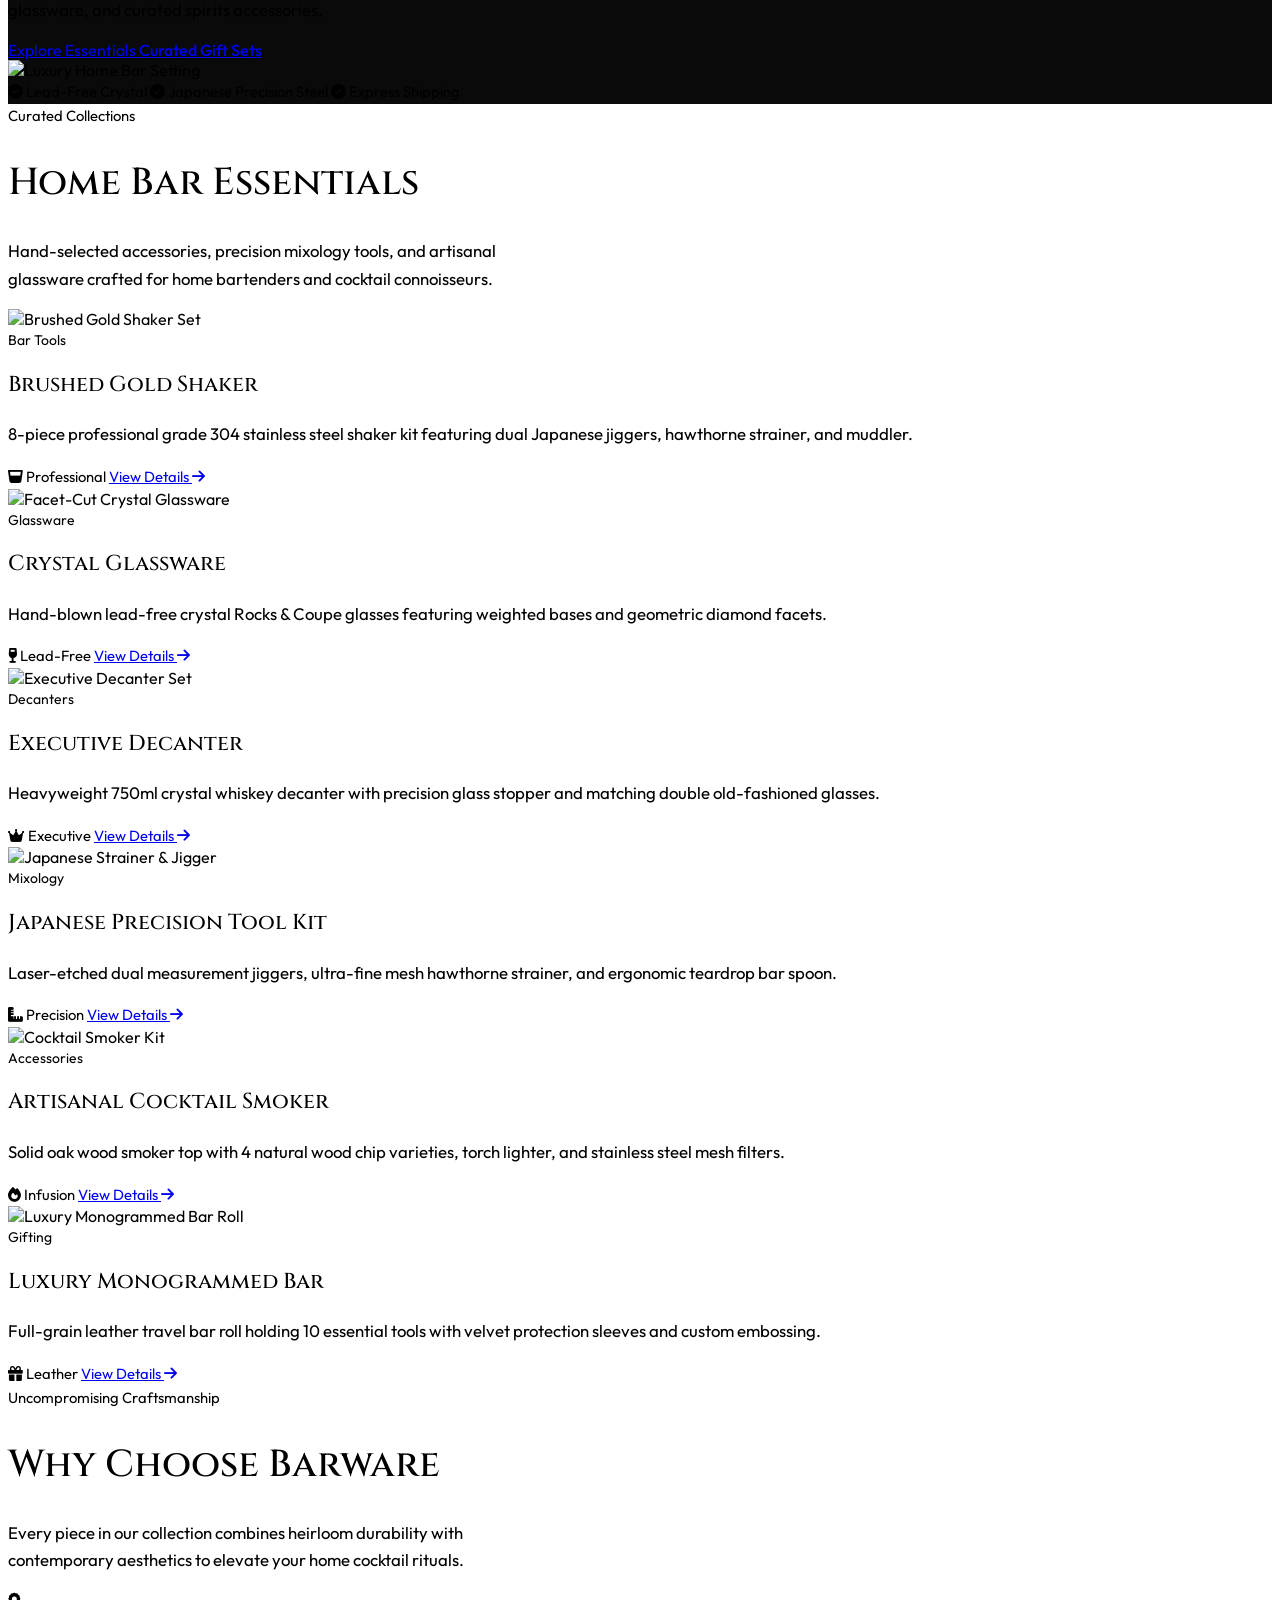
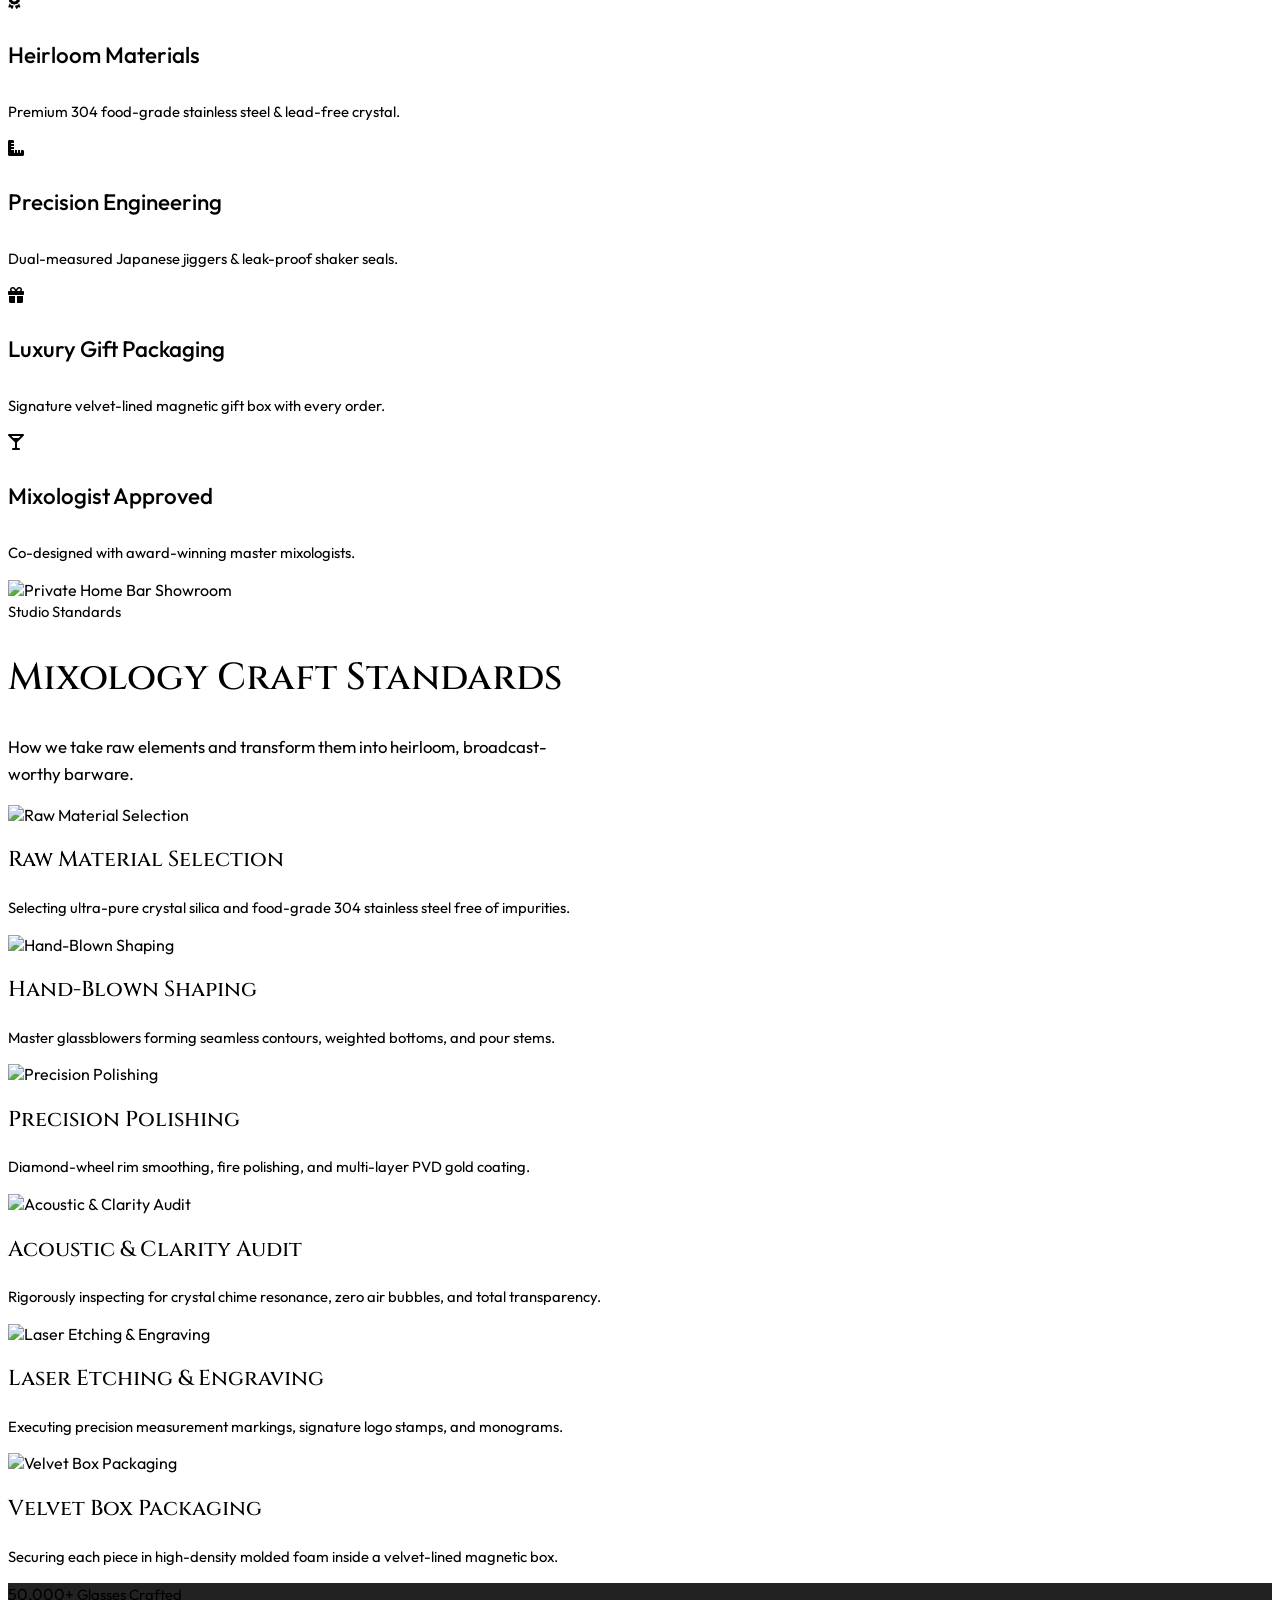
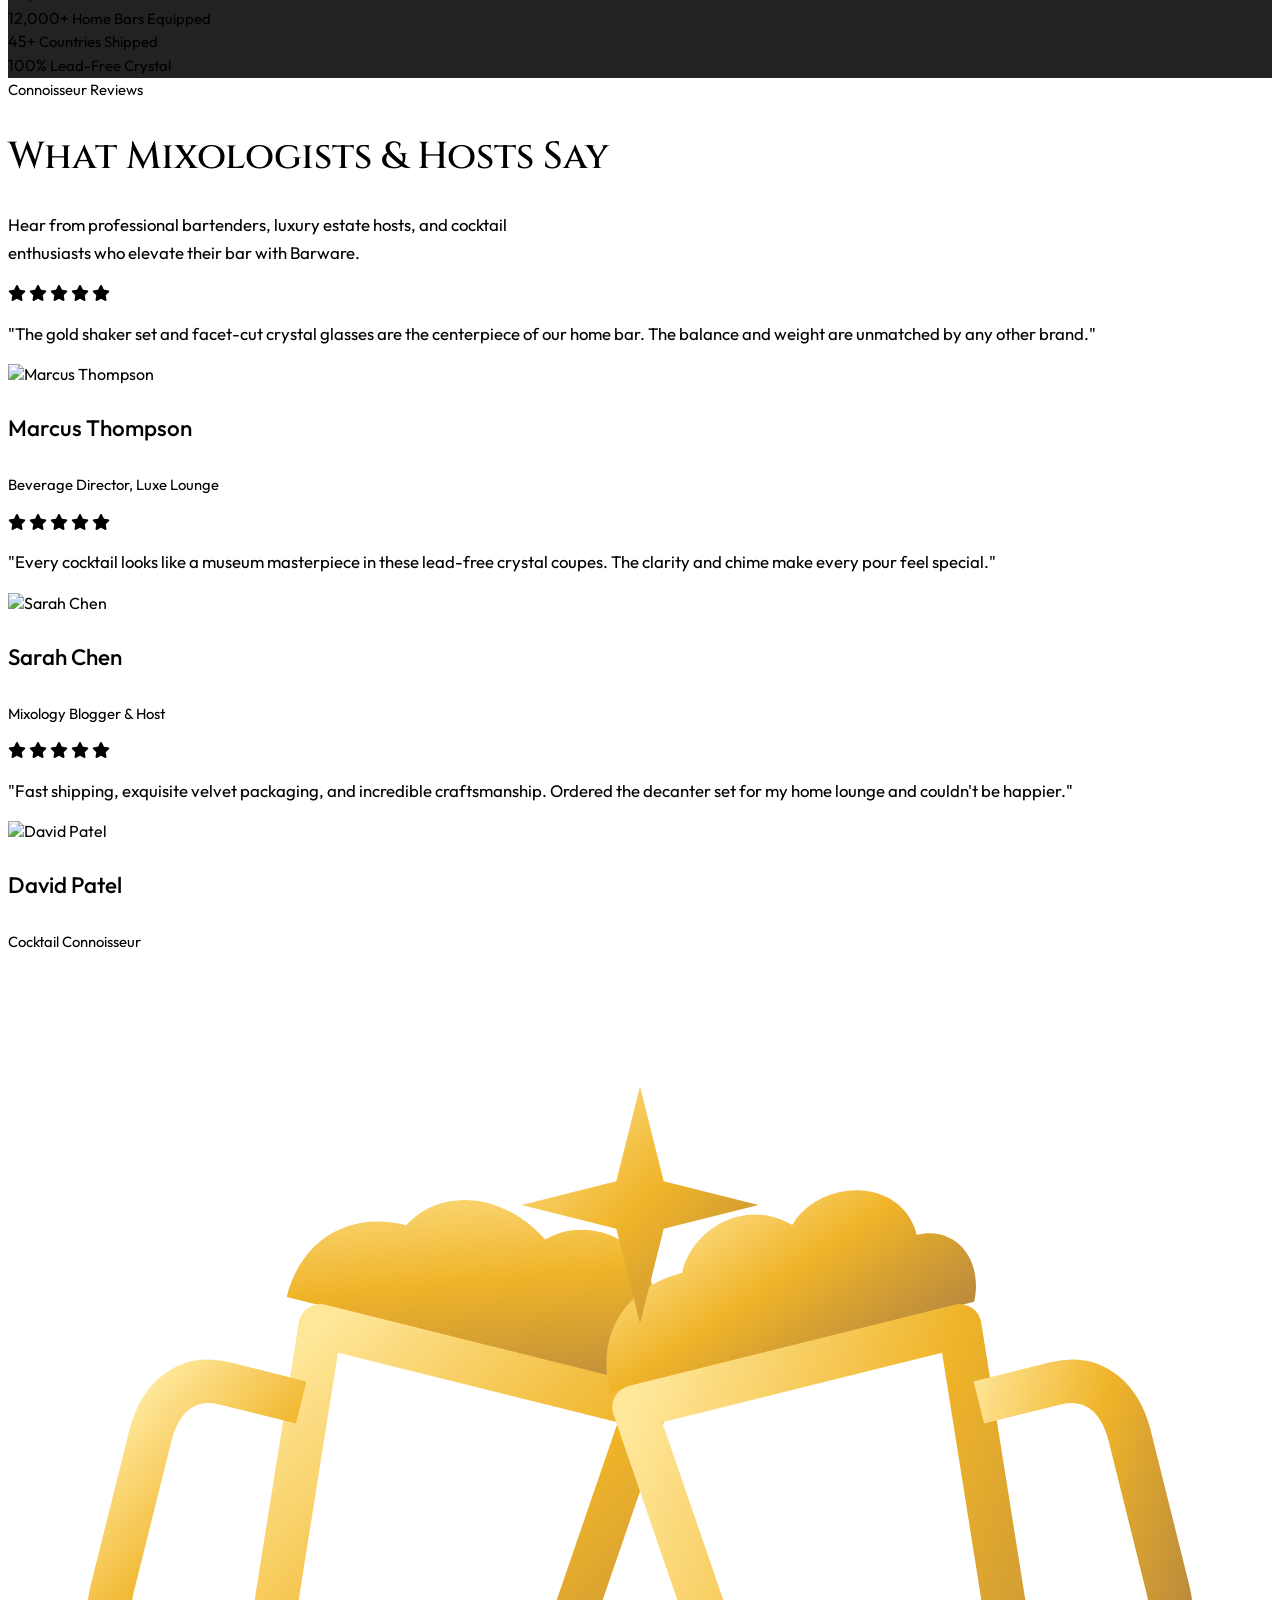
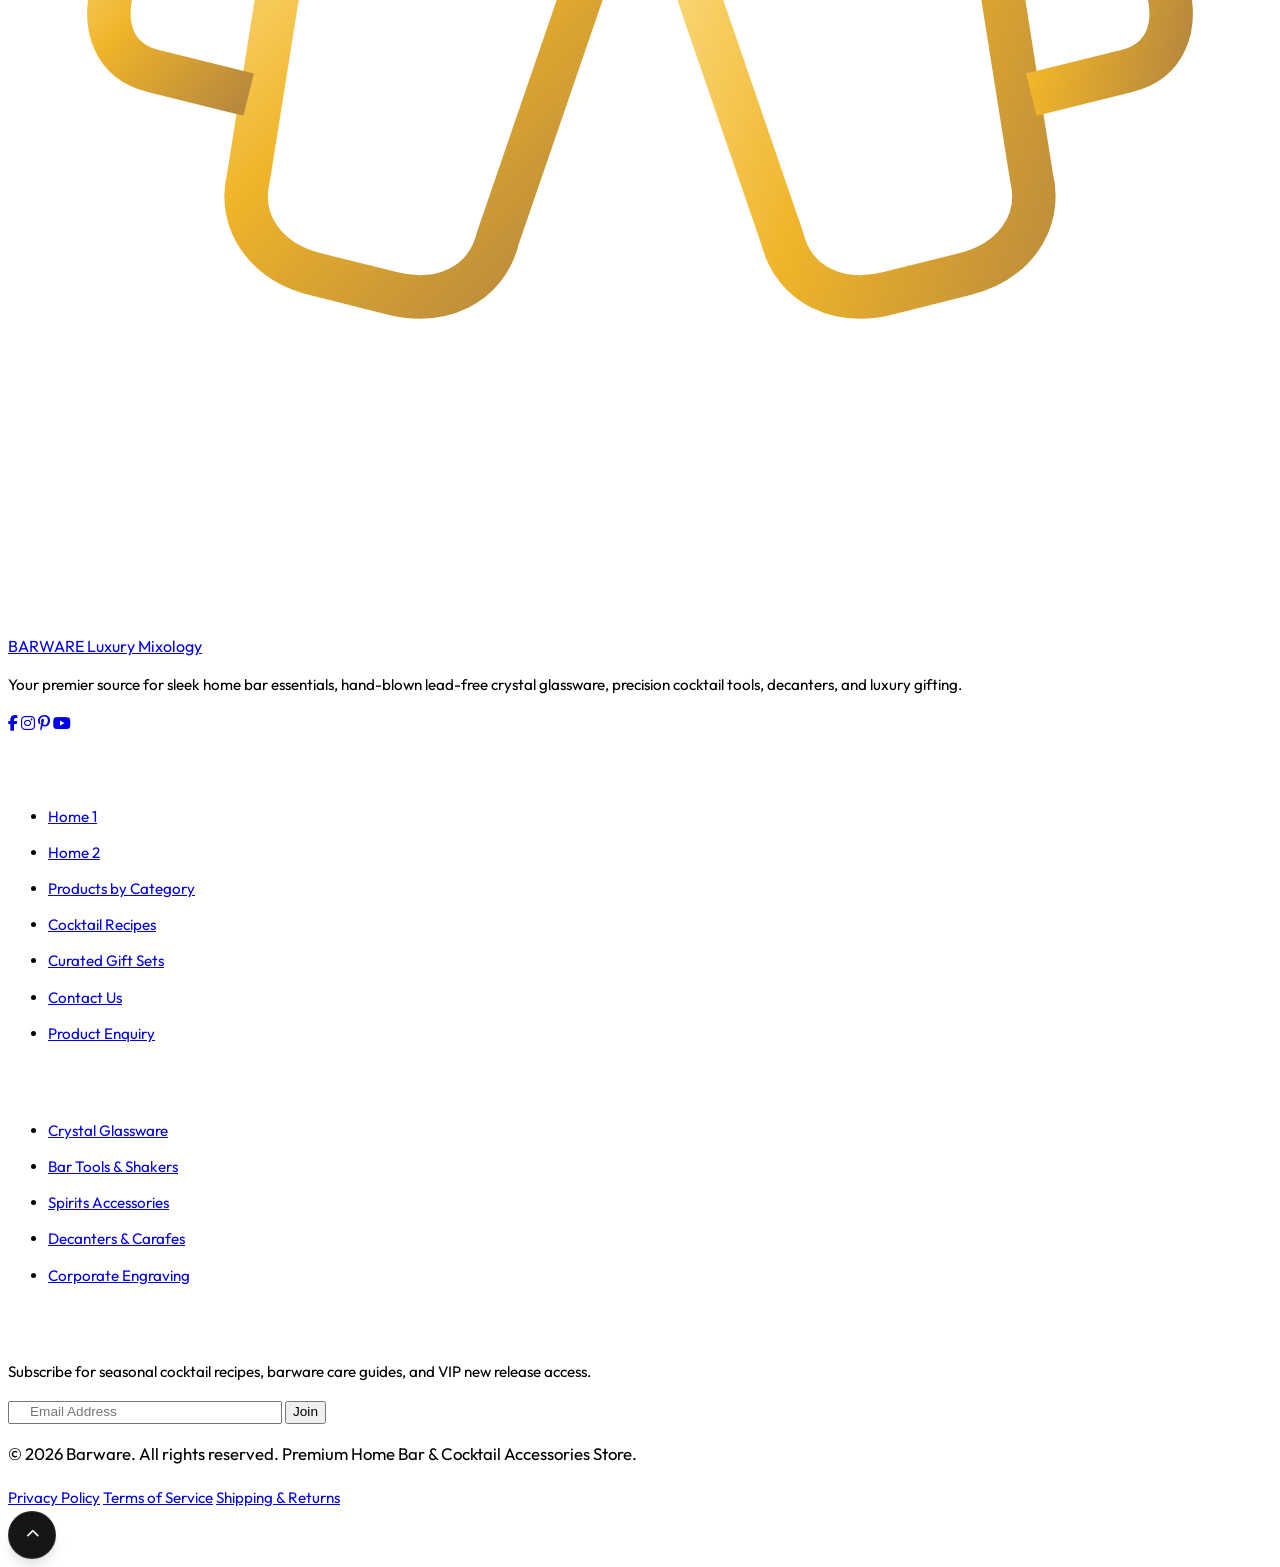
==== commit 8471a37c: "U" ====
--- a/index.html
+++ b/index.html
@@ -353,7 +353,7 @@
           </div>
           <div class="p-6 flex flex-col justify-between flex-grow">
             <div class="space-y-4">
-              <h3 class="card-heading text-gray-900 dark:text-white min-h-[2.5rem] flex items-center">Brushed Gold Shaker Set</h3>
+              <h3 class="card-heading text-gray-900 dark:text-white min-h-[2.5rem] flex items-center">Brushed Gold Shaker</h3>
               <p class="text-sm text-gray-600 dark:text-gray-400 min-h-[4.25rem]">
                 8-piece professional grade 304 stainless steel shaker kit featuring dual Japanese jiggers, hawthorne
                 strainer, and muddler.
@@ -361,7 +361,7 @@
             </div>
             <div class="pt-4 mt-auto border-t border-gray-100 dark:border-white/5 flex items-center justify-between">
               <span class="text-xs text-gray-500 dark:text-gray-400"><i class="fas fa-whiskey-glass mr-1"></i>
-                Professional Grade</span>
+                Professional</span>
               <a href="products.html"
                 class="text-brand-blue font-semibold text-xs tracking-wider uppercase group-hover:text-brand-blue-hover transition-colors">View
                 Details <i class="fas fa-arrow-right ml-1"></i></a>
@@ -382,7 +382,7 @@
           </div>
           <div class="p-6 flex flex-col justify-between flex-grow">
             <div class="space-y-4">
-              <h3 class="card-heading text-gray-900 dark:text-white min-h-[2.5rem] flex items-center">Facet-Cut Crystal Glassware</h3>
+              <h3 class="card-heading text-gray-900 dark:text-white min-h-[2.5rem] flex items-center">Crystal Glassware</h3>
               <p class="text-sm text-gray-600 dark:text-gray-400 min-h-[4.25rem]">
                 Hand-blown lead-free crystal Rocks & Coupe glasses featuring weighted bases and geometric diamond
                 facets.
@@ -390,7 +390,7 @@
             </div>
             <div class="pt-4 mt-auto border-t border-gray-100 dark:border-white/5 flex items-center justify-between">
               <span class="text-xs text-gray-500 dark:text-gray-400"><i class="fas fa-wine-glass mr-1"></i> Lead-Free
-                Crystal</span>
+                </span>
               <a href="products.html"
                 class="text-brand-blue font-semibold text-xs tracking-wider uppercase group-hover:text-brand-blue-hover transition-colors">View
                 Details <i class="fas fa-arrow-right ml-1"></i></a>
@@ -411,7 +411,7 @@
           </div>
           <div class="p-6 flex flex-col justify-between flex-grow">
             <div class="space-y-4">
-              <h3 class="card-heading text-gray-900 dark:text-white min-h-[2.5rem] flex items-center">Executive Spirits Decanter</h3>
+              <h3 class="card-heading text-gray-900 dark:text-white min-h-[2.5rem] flex items-center">Executive Decanter</h3>
               <p class="text-sm text-gray-600 dark:text-gray-400 min-h-[4.25rem]">
                 Heavyweight 750ml crystal whiskey decanter with precision glass stopper and matching double
                 old-fashioned glasses.
@@ -419,7 +419,7 @@
             </div>
             <div class="pt-4 mt-auto border-t border-gray-100 dark:border-white/5 flex items-center justify-between">
               <span class="text-xs text-gray-500 dark:text-gray-400"><i class="fas fa-crown mr-1"></i> Executive
-                Edition</span>
+                </span>
               <a href="products.html"
                 class="text-brand-blue font-semibold text-xs tracking-wider uppercase group-hover:text-brand-blue-hover transition-colors">View
                 Details <i class="fas fa-arrow-right ml-1"></i></a>
@@ -447,7 +447,7 @@
               </p>
             </div>
             <div class="pt-4 mt-auto border-t border-gray-100 dark:border-white/5 flex items-center justify-between">
-              <span class="text-xs text-gray-500 dark:text-gray-400"><i class="fas fa-ruler-combined mr-1"></i> Laser
+              <span class="text-xs text-gray-500 dark:text-gray-400"><i class="fas fa-ruler-combined mr-1"></i>
                 Precision</span>
               <a href="products.html"
                 class="text-brand-blue font-semibold text-xs tracking-wider uppercase group-hover:text-brand-blue-hover transition-colors">View
@@ -469,14 +469,14 @@
           </div>
           <div class="p-6 flex flex-col justify-between flex-grow">
             <div class="space-y-4">
-              <h3 class="card-heading text-gray-900 dark:text-white min-h-[2.5rem] flex items-center">Artisanal Cocktail Smoker Kit</h3>
+              <h3 class="card-heading text-gray-900 dark:text-white min-h-[2.5rem] flex items-center">Artisanal Cocktail Smoker</h3>
               <p class="text-sm text-gray-600 dark:text-gray-400 min-h-[4.25rem]">
                 Solid oak wood smoker top with 4 natural wood chip varieties, torch lighter, and stainless steel mesh
                 filters.
               </p>
             </div>
             <div class="pt-4 mt-auto border-t border-gray-100 dark:border-white/5 flex items-center justify-between">
-              <span class="text-xs text-gray-500 dark:text-gray-400"><i class="fas fa-fire mr-1"></i> Oak
+              <span class="text-xs text-gray-500 dark:text-gray-400"><i class="fas fa-fire mr-1"></i>
                 Infusion</span>
               <a href="products.html"
                 class="text-brand-blue font-semibold text-xs tracking-wider uppercase group-hover:text-brand-blue-hover transition-colors">View
@@ -498,14 +498,14 @@
           </div>
           <div class="p-6 flex flex-col justify-between flex-grow">
             <div class="space-y-4">
-              <h3 class="card-heading text-gray-900 dark:text-white min-h-[2.5rem] flex items-center">Luxury Monogrammed Bar Roll</h3>
+              <h3 class="card-heading text-gray-900 dark:text-white min-h-[2.5rem] flex items-center">Luxury Monogrammed Bar</h3>
               <p class="text-sm text-gray-600 dark:text-gray-400 min-h-[4.25rem]">
                 Full-grain leather travel bar roll holding 10 essential tools with velvet protection sleeves and custom
                 embossing.
               </p>
             </div>
             <div class="pt-4 mt-auto border-t border-gray-100 dark:border-white/5 flex items-center justify-between">
-              <span class="text-xs text-gray-500 dark:text-gray-400"><i class="fas fa-gift mr-1"></i> Signature
+              <span class="text-xs text-gray-500 dark:text-gray-400"><i class="fas fa-gift mr-1"></i> 
                 Leather</span>
               <a href="gifting.html"
                 class="text-brand-blue font-semibold text-xs tracking-wider uppercase group-hover:text-brand-blue-hover transition-colors">View
@@ -629,9 +629,7 @@
               alt="Raw Material Selection"
               class="w-full h-full object-cover group-hover:scale-105 transition-transform duration-500">
             <div class="absolute inset-0 bg-gradient-to-t from-charcoal-900/60 to-transparent"></div>
-            <span
-              class="absolute top-4 left-4 bg-brand-blue text-black font-bold text-[10px] uppercase tracking-wider px-3 py-1 rounded-full">Phase
-              1</span>
+            
           </div>
           <div class="p-6 flex flex-col justify-between flex-grow text-center">
             <div class="space-y-3 flex-1 flex flex-col justify-between">
@@ -652,16 +650,14 @@
               alt="Hand-Blown Shaping"
               class="w-full h-full object-cover group-hover:scale-105 transition-transform duration-500">
             <div class="absolute inset-0 bg-gradient-to-t from-charcoal-900/60 to-transparent"></div>
-            <span
-              class="absolute top-4 left-4 bg-brand-blue text-black font-bold text-[10px] uppercase tracking-wider px-3 py-1 rounded-full">Phase
-              2</span>
+            
           </div>
           <div class="p-6 flex flex-col justify-between flex-grow text-center">
             <div class="space-y-3 flex-1 flex flex-col justify-between">
               <h3 class="card-heading text-gray-900 dark:text-white font-serif font-bold text-base min-h-[2.5rem] flex items-center justify-center">Hand-Blown Shaping
               </h3>
               <p class="text-xs text-gray-600 dark:text-gray-400 leading-relaxed min-h-[3rem] flex items-center justify-center">
-                Master glassblowers forming seamless contours, weighted bottoms, and balanced pour stems.
+                Master glassblowers forming seamless contours, weighted bottoms, and pour stems.
               </p>
             </div>
           </div>
@@ -675,9 +671,7 @@
               alt="Precision Polishing"
               class="w-full h-full object-cover group-hover:scale-105 transition-transform duration-500">
             <div class="absolute inset-0 bg-gradient-to-t from-charcoal-900/60 to-transparent"></div>
-            <span
-              class="absolute top-4 left-4 bg-brand-blue text-black font-bold text-[10px] uppercase tracking-wider px-3 py-1 rounded-full">Phase
-              3</span>
+            
           </div>
           <div class="p-6 flex flex-col justify-between flex-grow text-center">
             <div class="space-y-3 flex-1 flex flex-col justify-between">
@@ -698,9 +692,7 @@
               alt="Acoustic & Clarity Audit"
               class="w-full h-full object-cover group-hover:scale-105 transition-transform duration-500">
             <div class="absolute inset-0 bg-gradient-to-t from-charcoal-900/60 to-transparent"></div>
-            <span
-              class="absolute top-4 left-4 bg-brand-blue text-black font-bold text-[10px] uppercase tracking-wider px-3 py-1 rounded-full">Phase
-              4</span>
+            
           </div>
           <div class="p-6 flex flex-col justify-between flex-grow text-center">
             <div class="space-y-3 flex-1 flex flex-col justify-between">
@@ -721,16 +713,14 @@
               alt="Laser Etching & Engraving"
               class="w-full h-full object-cover group-hover:scale-105 transition-transform duration-500">
             <div class="absolute inset-0 bg-gradient-to-t from-charcoal-900/60 to-transparent"></div>
-            <span
-              class="absolute top-4 left-4 bg-brand-blue text-black font-bold text-[10px] uppercase tracking-wider px-3 py-1 rounded-full">Phase
-              5</span>
+            
           </div>
           <div class="p-6 flex flex-col justify-between flex-grow text-center">
             <div class="space-y-3 flex-1 flex flex-col justify-between">
               <h3 class="card-heading text-gray-900 dark:text-white font-serif font-bold text-base min-h-[2.5rem] flex items-center justify-center">Laser Etching &
                 Engraving</h3>
               <p class="text-xs text-gray-600 dark:text-gray-400 leading-relaxed min-h-[3rem] flex items-center justify-center">
-                Executing precision measurement markings, signature logo stamps, and bespoke monograms.
+                Executing precision measurement markings, signature logo stamps, and monograms.
               </p>
             </div>
           </div>
@@ -744,16 +734,14 @@
               alt="Velvet Box Packaging"
               class="w-full h-full object-cover group-hover:scale-105 transition-transform duration-500">
             <div class="absolute inset-0 bg-gradient-to-t from-charcoal-900/60 to-transparent"></div>
-            <span
-              class="absolute top-4 left-4 bg-brand-blue text-black font-bold text-[10px] uppercase tracking-wider px-3 py-1 rounded-full">Phase
-              6</span>
+           
           </div>
           <div class="p-6 flex flex-col justify-between flex-grow text-center">
             <div class="space-y-3 flex-1 flex flex-col justify-between">
               <h3 class="card-heading text-gray-900 dark:text-white font-serif font-bold text-base min-h-[2.5rem] flex items-center justify-center">Velvet Box Packaging
               </h3>
               <p class="text-xs text-gray-600 dark:text-gray-400 leading-relaxed min-h-[3rem] flex items-center justify-center">
-                Securing each piece in high-density molded foam inside a velvet-lined magnetic presentation box.
+                Securing each piece in high-density molded foam inside a velvet-lined magnetic box.
               </p>
             </div>
           </div>
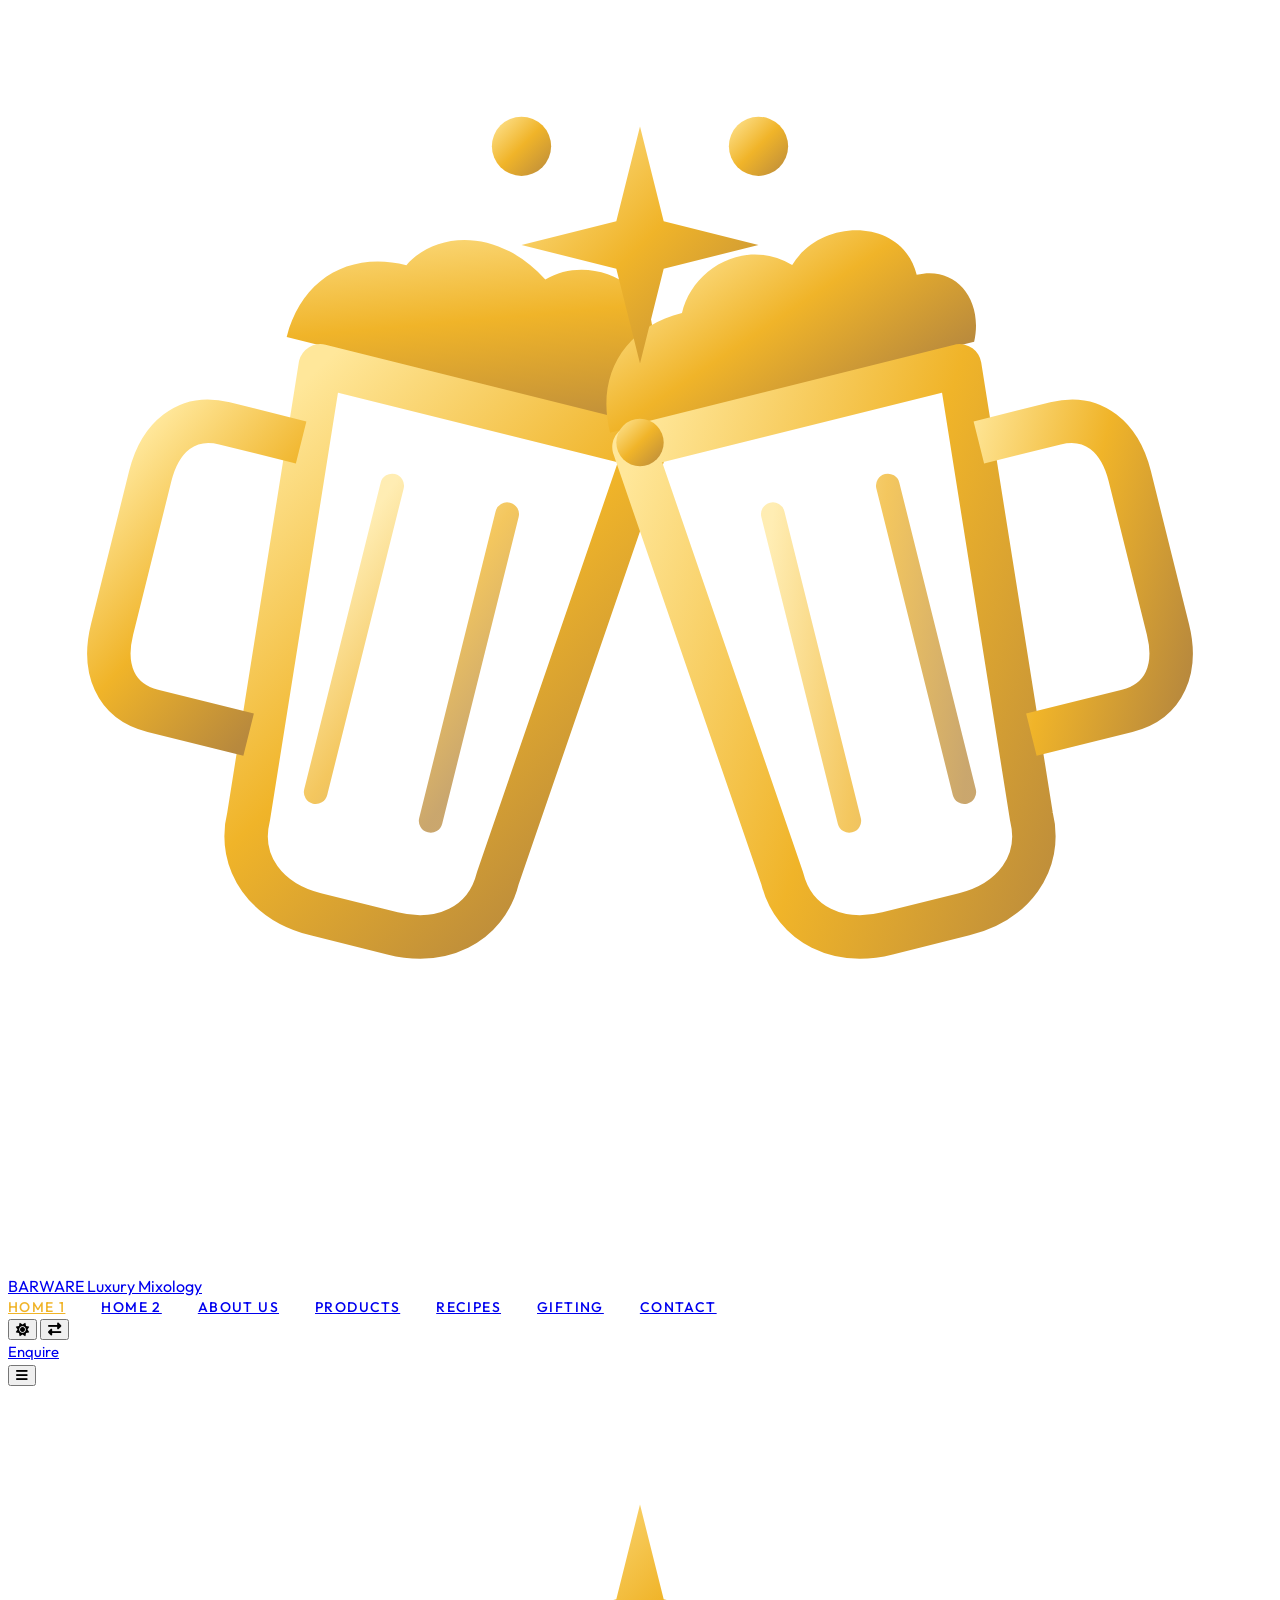
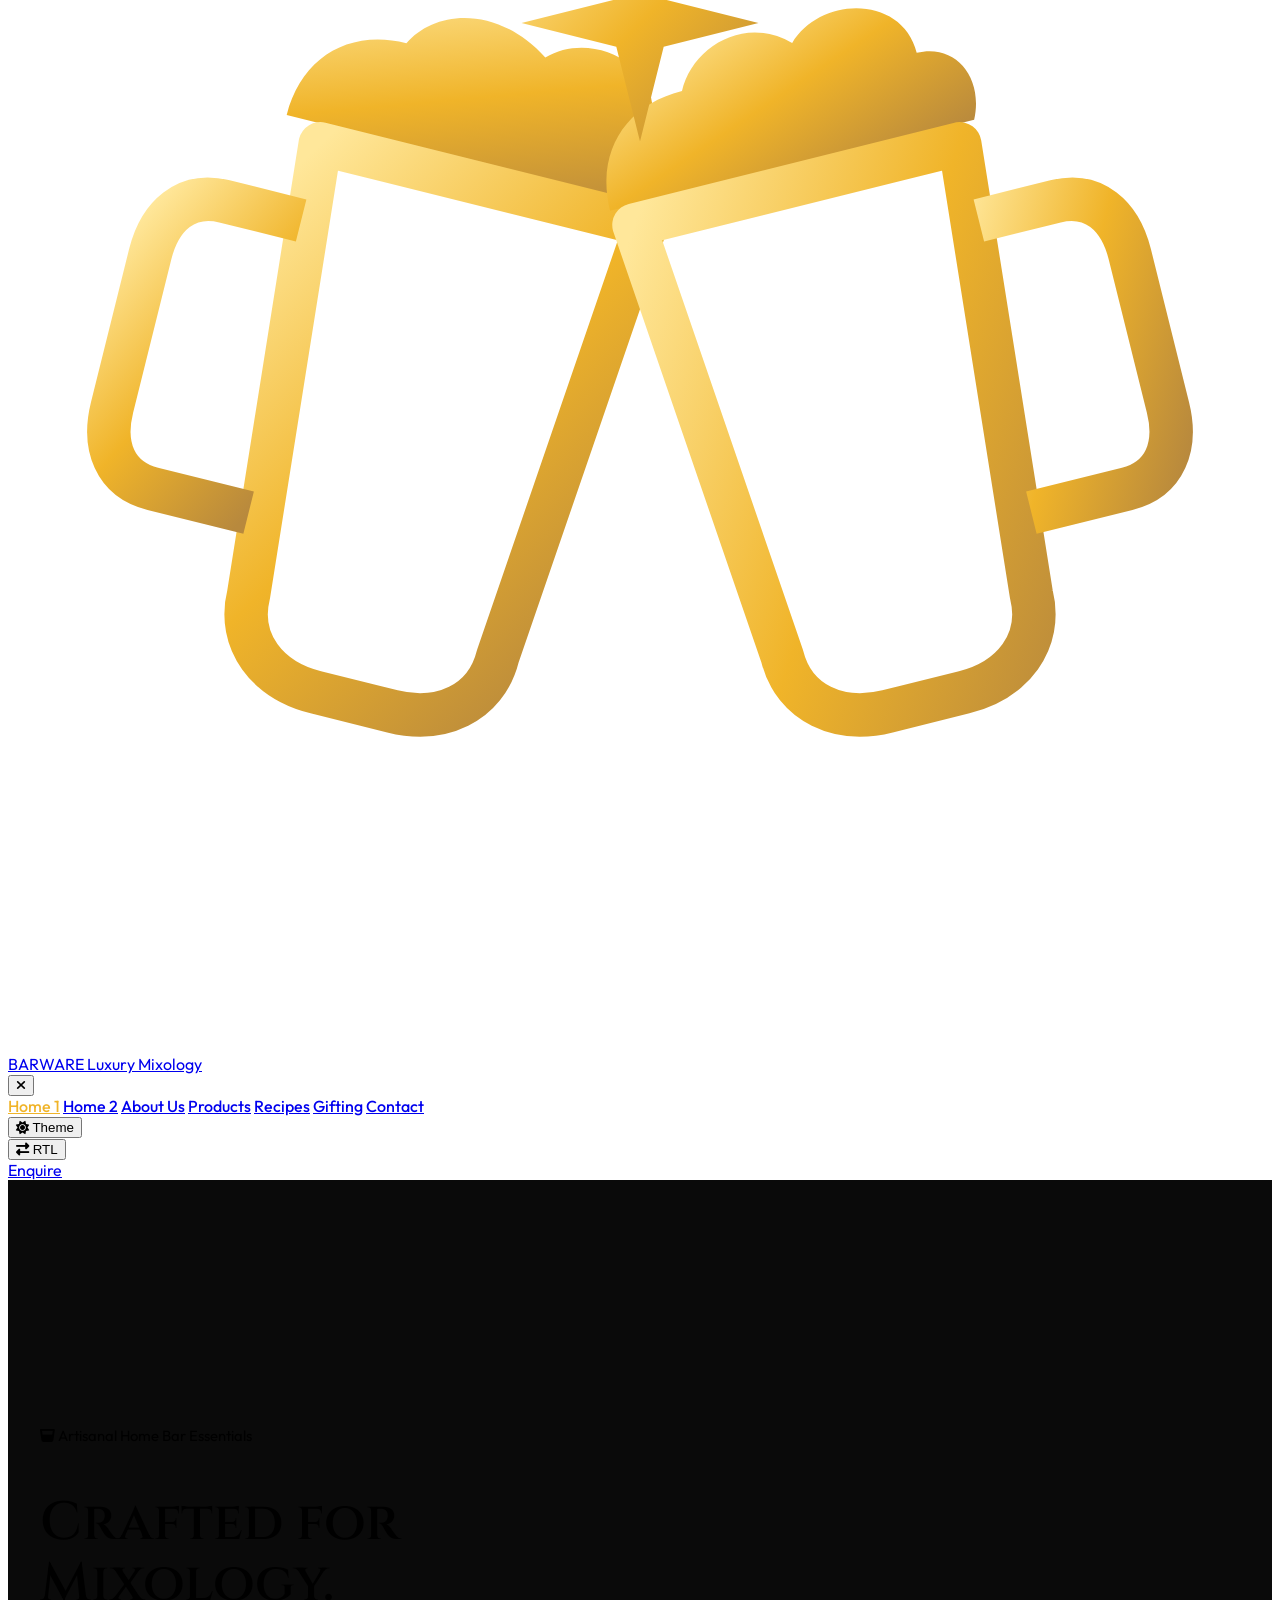
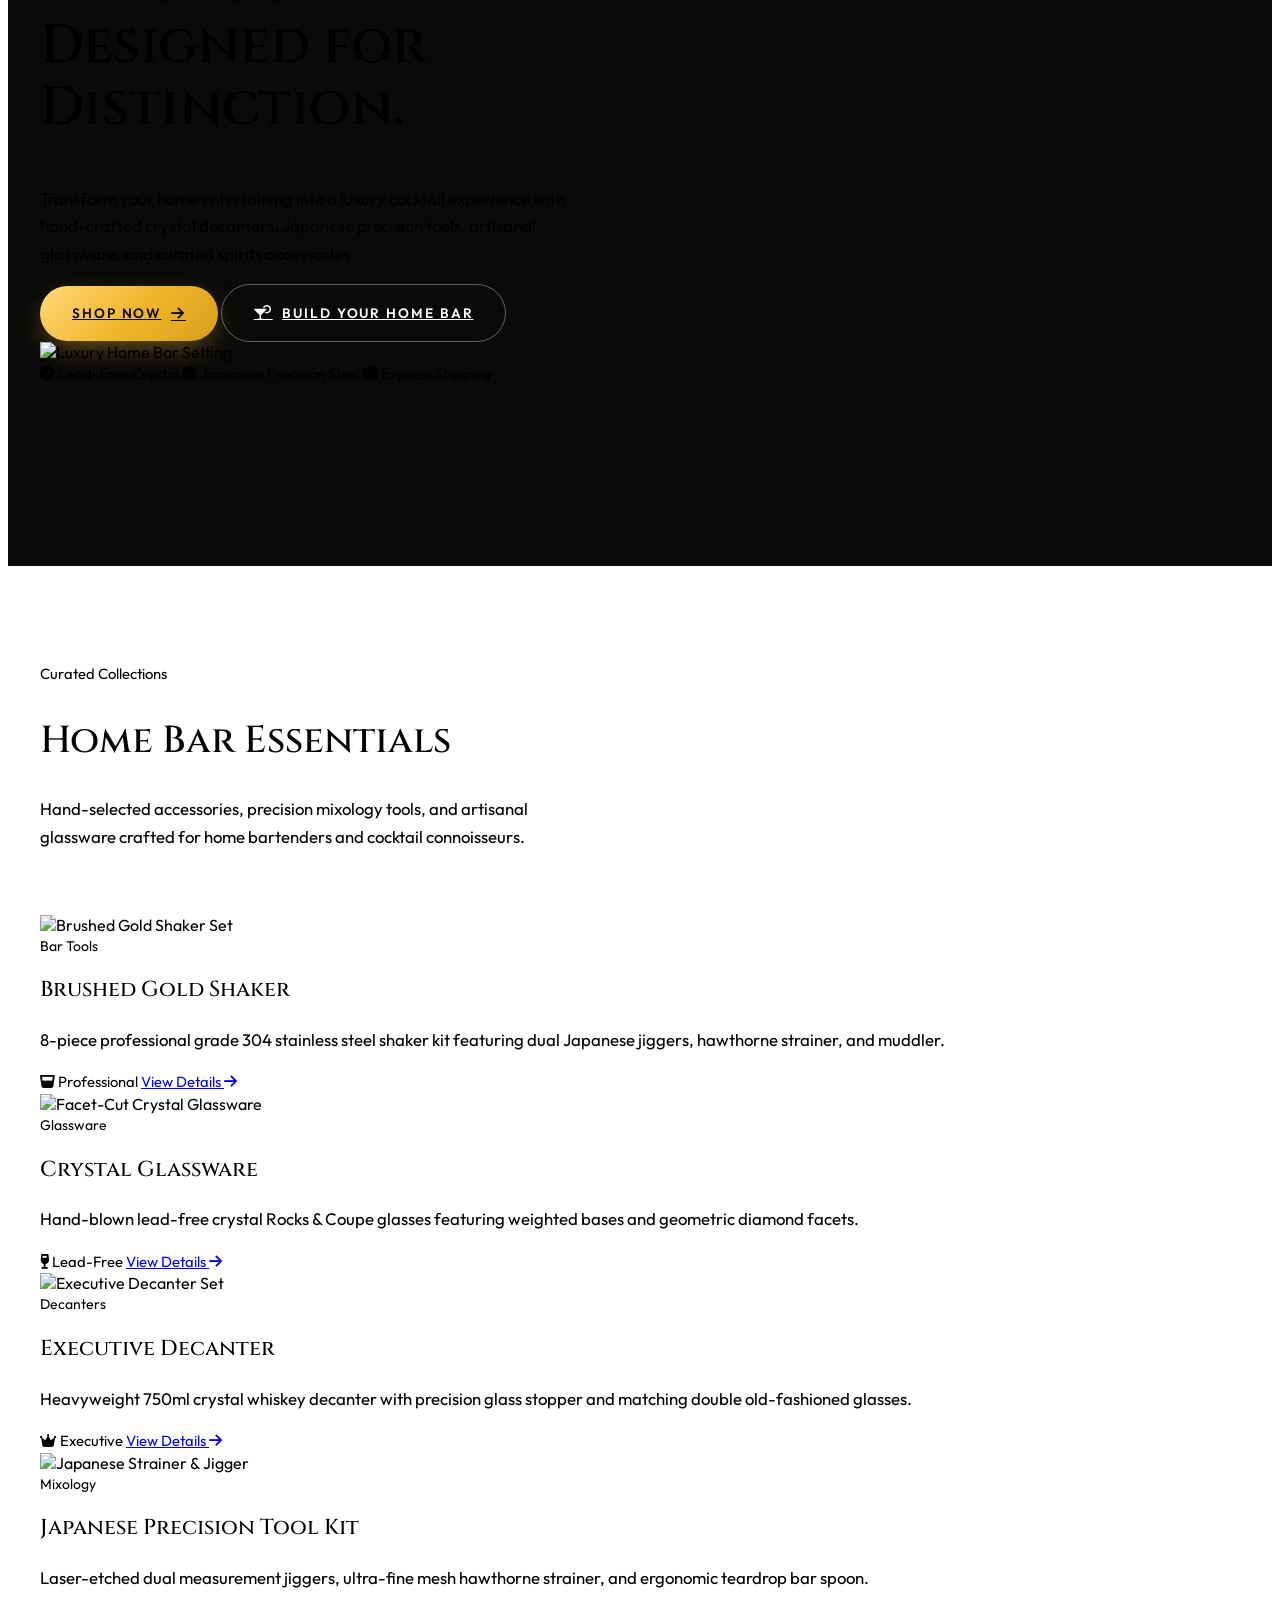
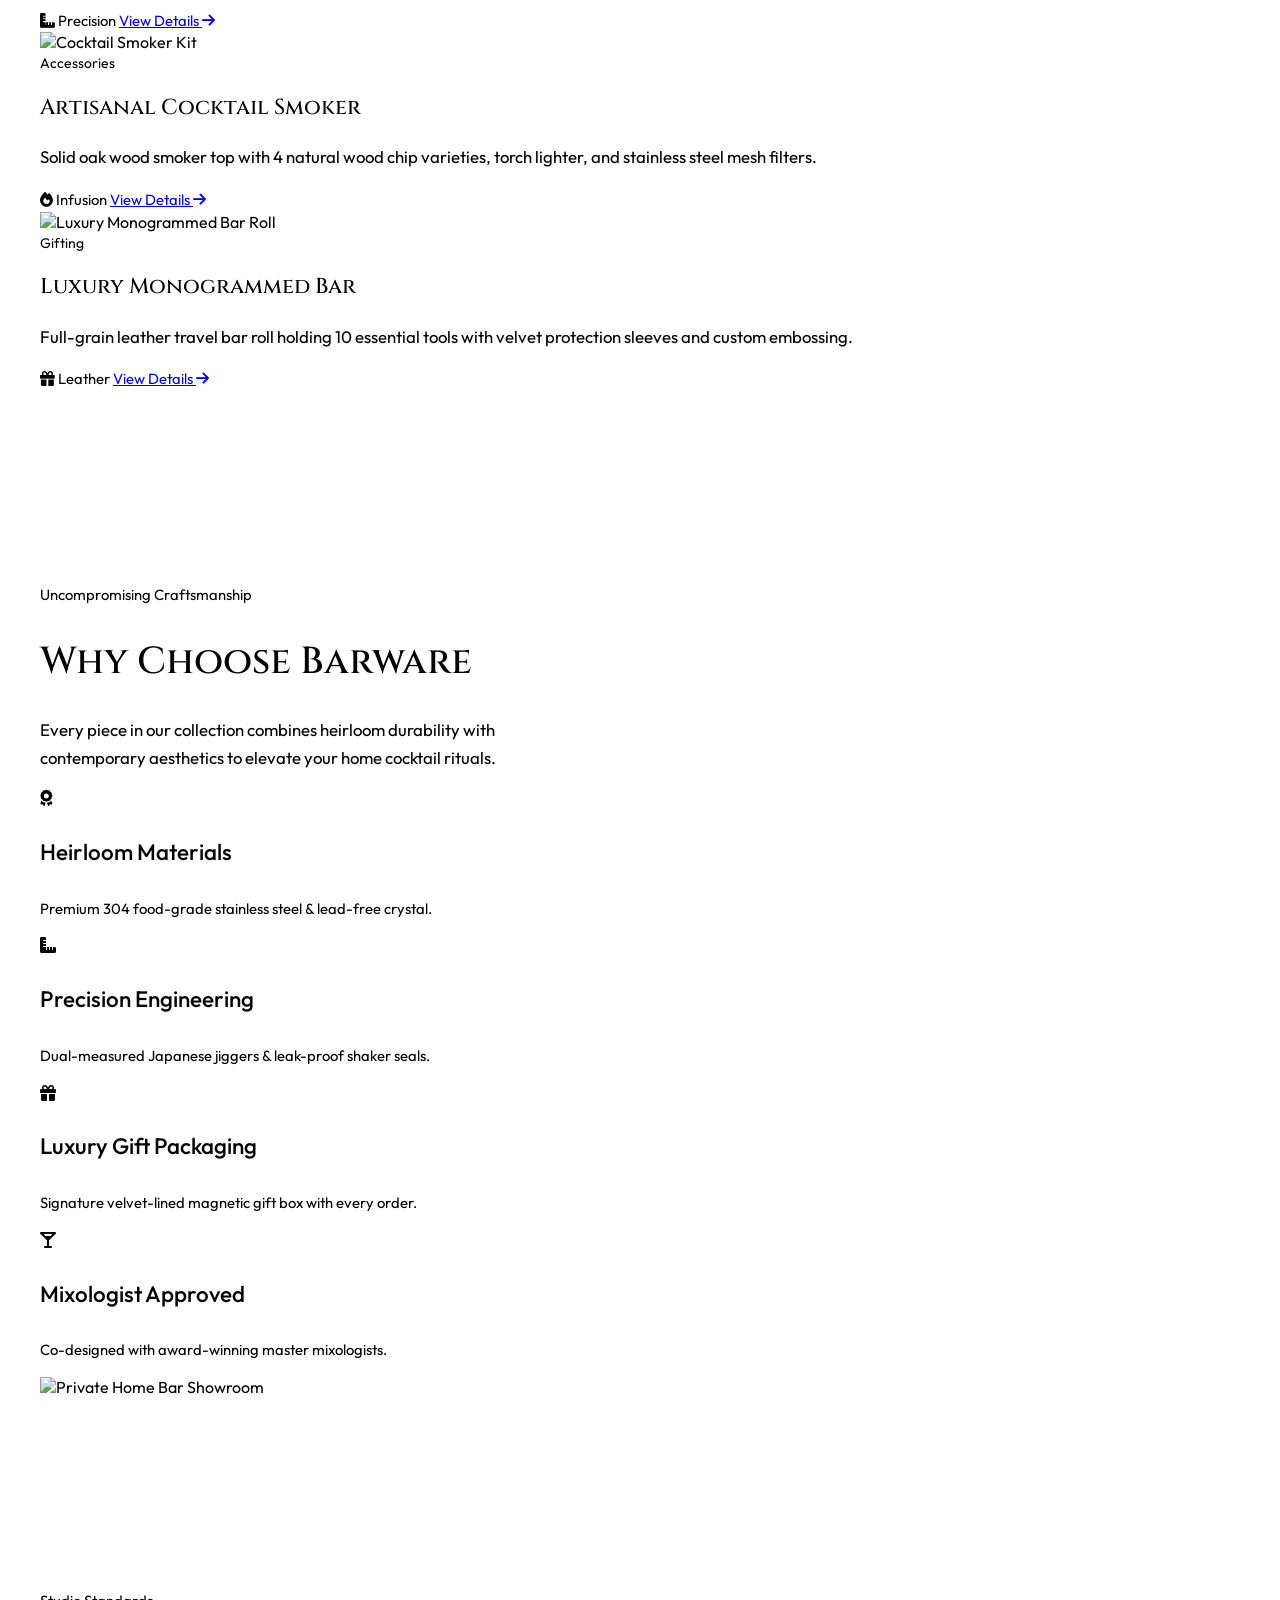
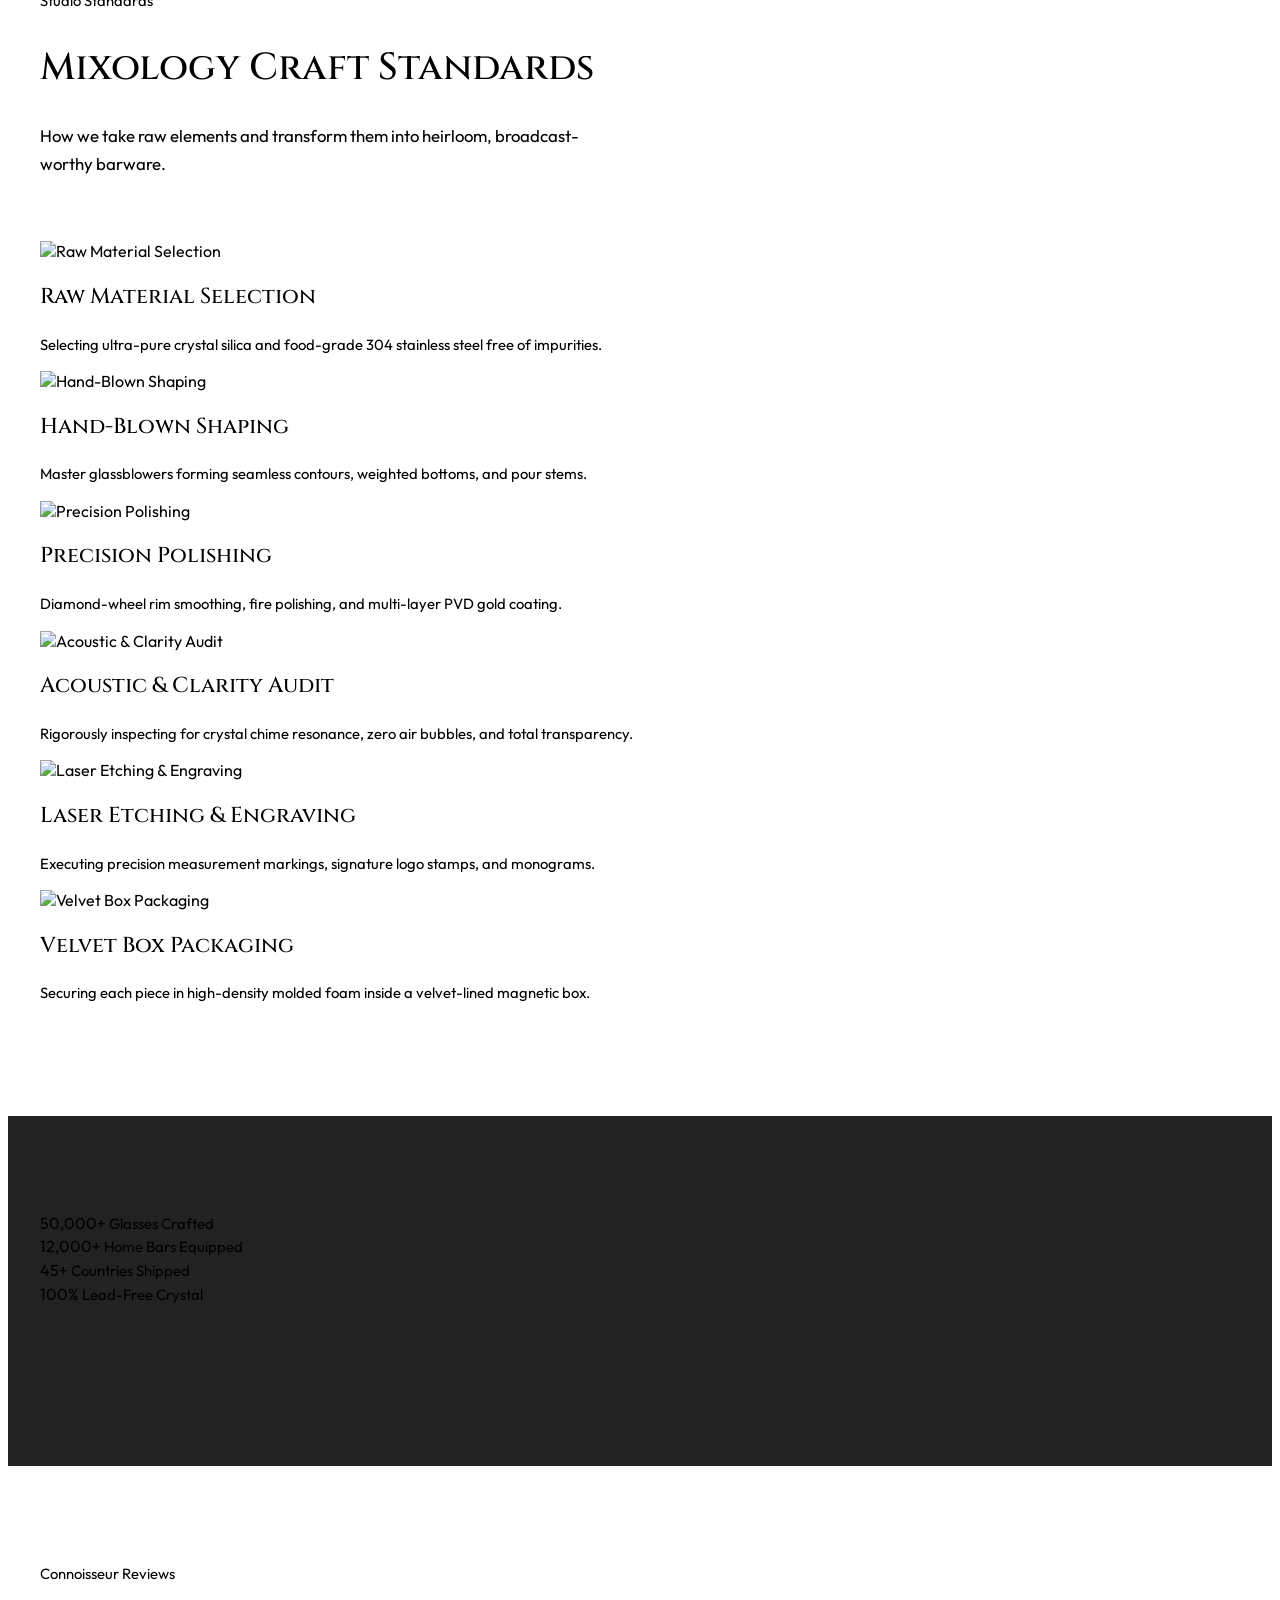
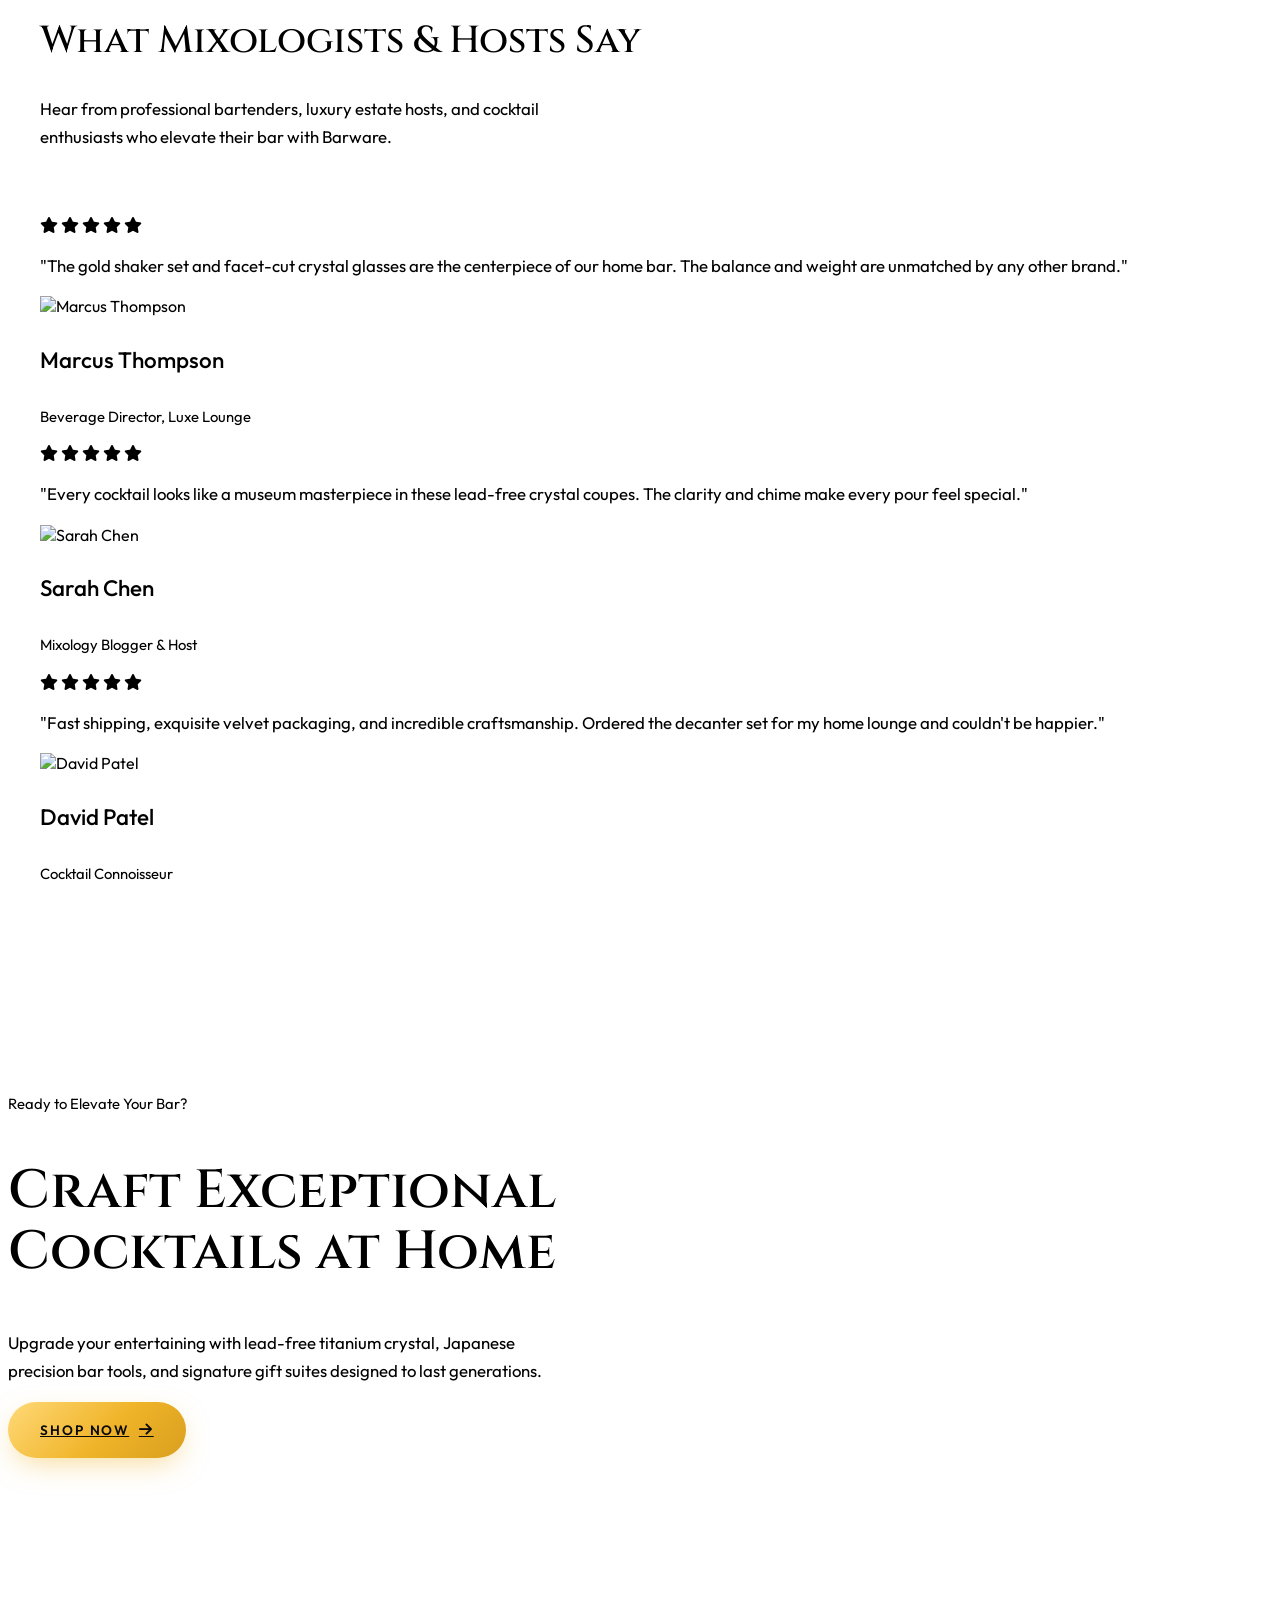
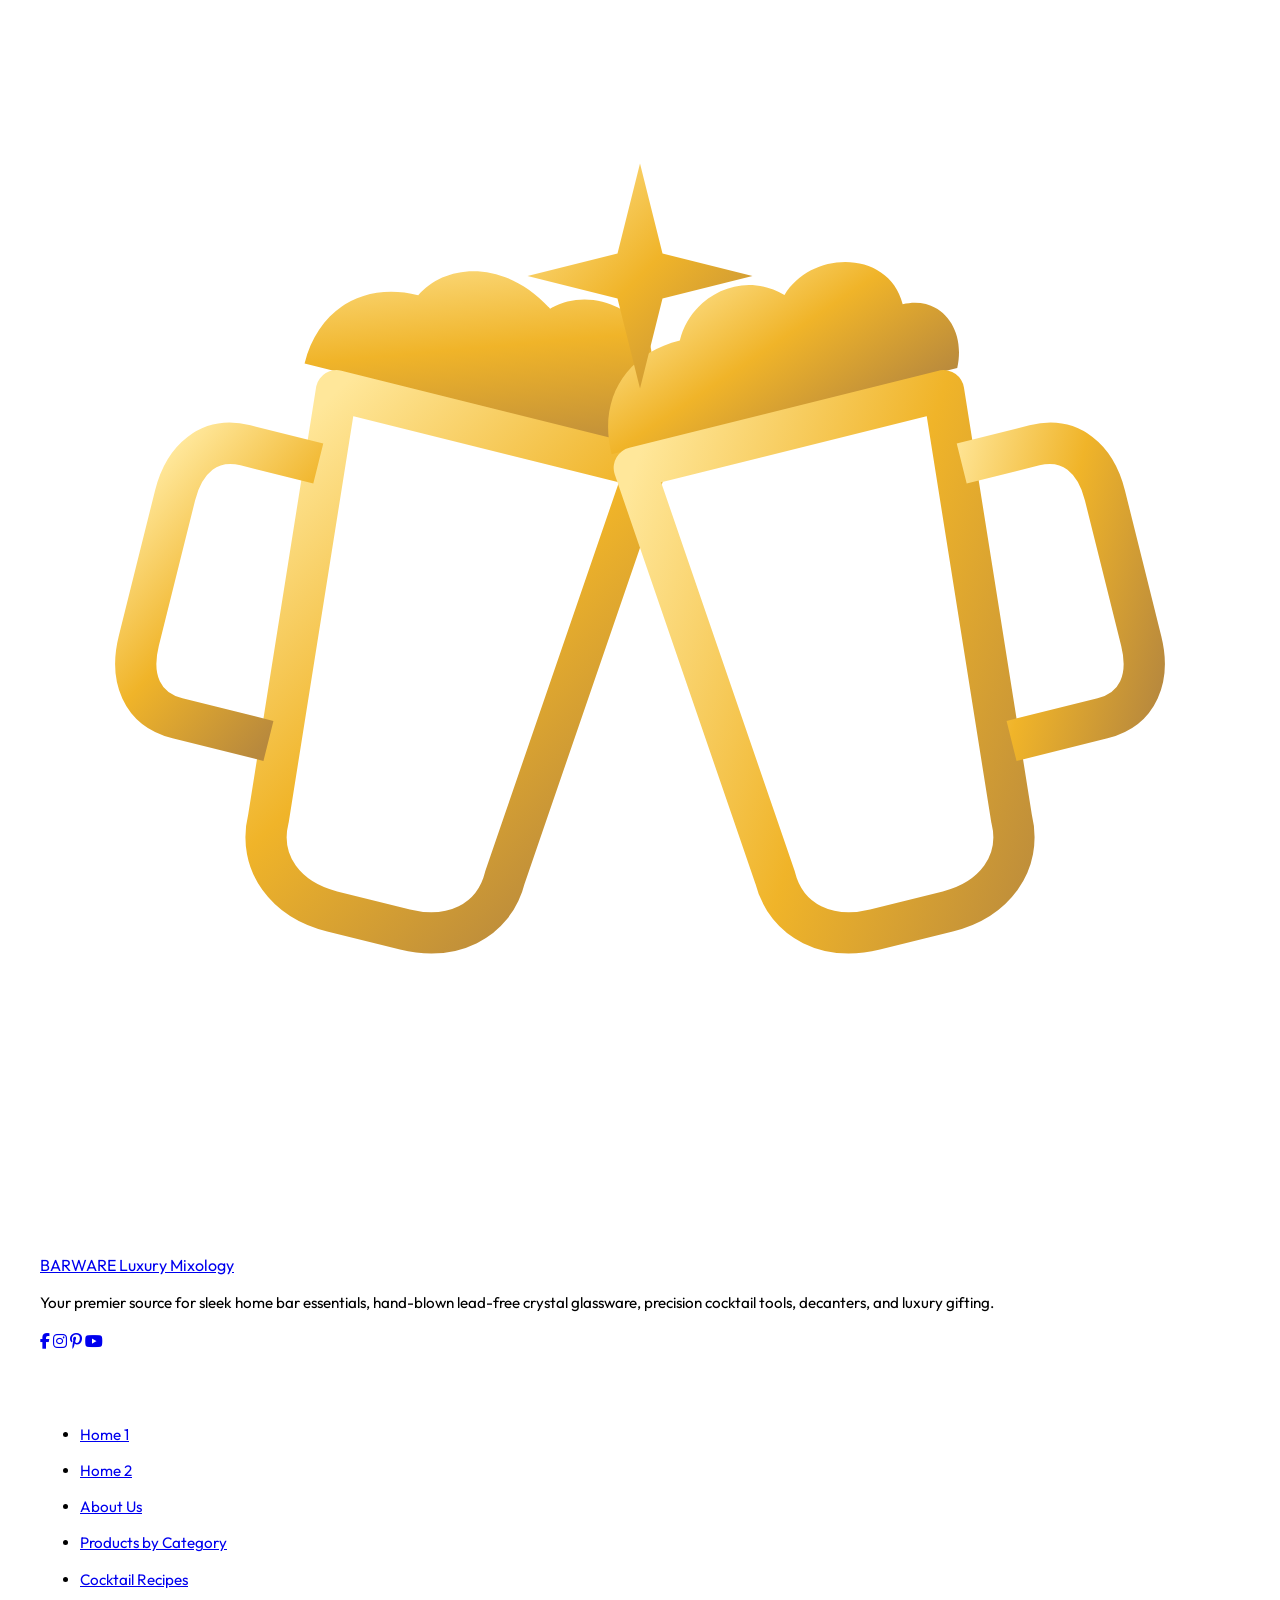
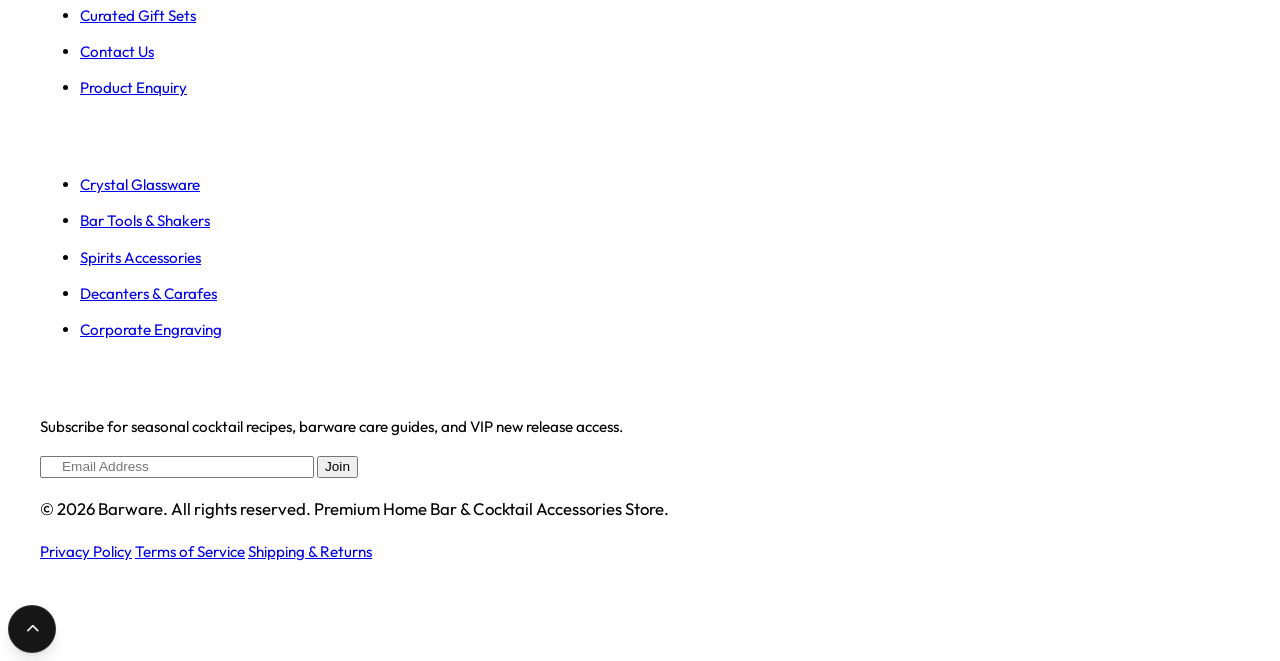
==== commit 17919430: "U" ====
--- a/index.html
+++ b/index.html
@@ -124,13 +124,13 @@
         </a>
 
         <!-- Desktop Navigation Links -->
-        <nav class="hidden lg:flex items-center gap-3 lg:gap-4 xl:gap-9 2xl:gap-11 lg:mx-1 xl:mx-8 2xl:mx-12 shrink-0">
+        <nav class="hidden lg:flex items-center gap-3 lg:gap-4 xl:gap-8 2xl:gap-10 lg:mx-1 xl:mx-6 2xl:mx-8 shrink-0">
           <a href="index.html"
-            class="nav-link font-medium text-xs lg:text-sm tracking-widest uppercase text-gray-900 dark:text-white hover:text-brand-blue transition-colors py-2 border-b-2 border-brand-blue whitespace-nowrap">Home
-            1</a>
+            class="nav-link font-medium text-xs lg:text-sm tracking-widest uppercase text-gray-900 dark:text-white hover:text-brand-blue transition-colors py-2 border-b-2 border-brand-blue whitespace-nowrap">Home 1</a>
           <a href="home2.html"
-            class="nav-link font-medium text-xs lg:text-sm tracking-widest uppercase text-gray-600 dark:text-gray-300 hover:text-brand-blue dark:hover:text-brand-blue transition-colors py-2 border-b-2 border-transparent whitespace-nowrap">Home
-            2</a>
+            class="nav-link font-medium text-xs lg:text-sm tracking-widest uppercase text-gray-600 dark:text-gray-300 hover:text-brand-blue dark:hover:text-brand-blue transition-colors py-2 border-b-2 border-transparent whitespace-nowrap">Home 2</a>
+          <a href="about.html"
+            class="nav-link font-medium text-xs lg:text-sm tracking-widest uppercase text-gray-600 dark:text-gray-300 hover:text-brand-blue dark:hover:text-brand-blue transition-colors py-2 border-b-2 border-transparent whitespace-nowrap">About Us</a>
           <a href="products.html"
             class="nav-link font-medium text-xs lg:text-sm tracking-widest uppercase text-gray-600 dark:text-gray-300 hover:text-brand-blue dark:hover:text-brand-blue transition-colors py-2 border-b-2 border-transparent whitespace-nowrap">Products</a>
           <a href="recipes.html"
@@ -227,18 +227,17 @@
 
       <nav class="flex flex-col space-y-4">
         <a href="index.html"
-          class="nav-link text-base font-semibold text-gray-700 dark:text-gray-300 hover:text-brand-blue transition-colors py-1 border-b border-gray-100 dark:border-white/5">Home
-          1</a>
+          class="nav-link text-base font-semibold text-gray-700 dark:text-gray-300 hover:text-brand-blue transition-colors py-1 border-b border-gray-100 dark:border-white/5">Home 1</a>
         <a href="home2.html"
-          class="nav-link text-base font-semibold text-gray-700 dark:text-gray-300 hover:text-brand-blue transition-colors py-1 border-b border-white/5">Home
-          2</a>
+          class="nav-link text-base font-semibold text-gray-700 dark:text-gray-300 hover:text-brand-blue transition-colors py-1 border-b border-white/5">Home 2</a>
+        <a href="about.html"
+          class="nav-link text-base font-semibold text-gray-700 dark:text-gray-300 hover:text-brand-blue transition-colors py-1 border-b border-white/5">About Us</a>
         <a href="products.html"
           class="nav-link text-base font-semibold text-gray-700 dark:text-gray-300 hover:text-brand-blue transition-colors py-1 border-b border-white/5">Products</a>
         <a href="recipes.html"
           class="nav-link text-base font-semibold text-gray-700 dark:text-gray-300 hover:text-brand-blue transition-colors py-1 border-b border-gray-100 dark:border-white/5">Recipes</a>
         <a href="gifting.html"
           class="nav-link text-base font-semibold text-gray-700 dark:text-gray-300 hover:text-brand-blue transition-colors py-1 border-b border-white/5">Gifting</a>
-
         <a href="contact.html"
           class="nav-link text-base font-semibold text-gray-700 dark:text-gray-300 hover:text-brand-blue transition-colors py-1 border-b border-white/5">Contact</a>
       </nav>
@@ -269,8 +268,7 @@
   </div>
 
   <!-- HERO SECTION -->
-  <section
-    class="relative min-h-[90vh] md:min-h-[65vh] lg:min-h-[70vh] xl:min-h-[80vh] flex items-center justify-center pt-32 md:pt-24 lg:pt-28 xl:pt-40 pb-16 md:pb-12 lg:pb-16 xl:pb-24 overflow-hidden bg-cover bg-center hero-bg-responsive">
+  <section id="hero" class="home-hero justify-center bg-cover bg-center hero-bg-responsive">
     <!-- Overlay ambient glow -->
     <div
       class="absolute inset-0 bg-gradient-to-tr from-brand-blue/15 via-transparent to-amber-500/10 pointer-events-none">
@@ -292,13 +290,11 @@
       </p>
 
       <div class="flex flex-col sm:flex-row gap-4 justify-center">
-        <a href="products.html"
-          class="bg-brand-blue hover:bg-brand-blue-hover text-black font-bold uppercase tracking-widest text-sm px-8 py-4 rounded-full shadow-lg hover:shadow-brand-blue/30 transition-all duration-300 text-center">
-          Explore Essentials
+        <a href="products.html" id="hero-shop-now" class="btn-primary-cta">
+          Shop Now <i class="fas fa-arrow-right text-xs"></i>
         </a>
-        <a href="gifting.html"
-          class="bg-transparent hover:bg-white/5 text-white font-bold uppercase tracking-widest text-sm px-8 py-4 rounded-full border border-white/20 hover:border-white transition-all text-center">
-          Curated Gift Sets
+        <a href="enquire.html" id="hero-build-bar" class="btn-secondary-cta">
+          <i class="fas fa-martini-glass-citrus text-xs"></i> Build Your Home Bar
         </a>
       </div>
 
@@ -888,6 +884,33 @@
 
       </div>
 
+    </div>
+  </section>
+
+  <!-- CLOSING CALL TO ACTION SECTION -->
+  <section class="relative py-24 bg-[#0a0a0a] text-center overflow-hidden border-t border-white/10">
+    <div
+      class="absolute inset-0 bg-gradient-to-tr from-brand-blue/20 via-transparent to-amber-500/10 pointer-events-none">
+    </div>
+    <div class="relative z-10 max-w-4xl mx-auto px-4 sm:px-6 lg:px-8 space-y-6">
+      <span
+        class="inline-block px-4 py-1.5 rounded-full text-xs font-semibold uppercase tracking-widest bg-brand-blue/15 text-brand-blue border border-brand-blue/30">
+        Ready to Elevate Your Bar?
+      </span>
+      <h2 class="hero-heading text-white max-w-heading mx-auto">
+        Craft Exceptional Cocktails at Home
+      </h2>
+      <p class="body-text text-gray-300 max-w-paragraph mx-auto">
+        Upgrade your entertaining with lead-free titanium crystal, Japanese precision bar tools, and signature gift suites designed to last generations.
+      </p>
+      <div class="flex flex-col sm:flex-row gap-4 justify-center pt-4">
+        <a href="products.html" id="index-cta-shop-now" class="btn-primary-cta">
+          Shop Now <i class="fas fa-arrow-right text-xs"></i>
+        </a>
+        <a href="enquire.html" id="index-cta-build-bar" class="btn-secondary-cta">
+          <i class="fas fa-martini-glass-citrus text-xs"></i> Build Your Home Bar
+        </a>
+      </div>
     </div>
   </section>
 
@@ -961,6 +984,7 @@
           <ul class="space-y-2 text-xs">
             <li><a href="index.html" class="hover:text-brand-blue transition-colors">Home 1</a></li>
             <li><a href="home2.html" class="hover:text-brand-blue transition-colors">Home 2</a></li>
+            <li><a href="about.html" class="hover:text-brand-blue transition-colors">About Us</a></li>
             <li><a href="products.html" class="hover:text-brand-blue transition-colors">Products by Category</a></li>
             <li><a href="recipes.html" class="hover:text-brand-blue transition-colors">Cocktail Recipes</a></li>
             <li><a href="gifting.html" class="hover:text-brand-blue transition-colors">Curated Gift Sets</a></li>
--- a/assets/css/custom.css
+++ b/assets/css/custom.css
@@ -485,4 +485,217 @@
   color: #000000 !important;
   border-color: #f0b429 !important;
   box-shadow: 0 4px 14px rgba(240, 180, 41, 0.3);
-}+}
+/* ==========================================================
+   GLOBAL LAYOUT CONSISTENCY
+   One spacing scale for every page & every section:
+   vertical rhythm  -> 4rem (mobile) / 5rem (tablet) / 6rem (desktop)
+   horizontal gutter -> 1rem / 1.5rem / 2rem
+   ========================================================== */
+:root {
+  --section-py: 4rem;
+  --section-px: 1rem;
+  --section-header-gap: 3rem;
+}
+
+@media (min-width: 640px) {
+  :root { --section-px: 1.5rem; }
+}
+
+@media (min-width: 768px) {
+  :root { --section-py: 5rem; --section-header-gap: 3.5rem; }
+}
+
+@media (min-width: 1024px) {
+  :root { --section-py: 6rem; --section-px: 2rem; --section-header-gap: 4rem; }
+}
+
+/* Every content section (hero sections excluded) shares identical vertical padding */
+body > section:not(.home-hero):not(.inner-hero) {
+  padding-top: var(--section-py) !important;
+  padding-bottom: var(--section-py) !important;
+}
+
+/* Every section container shares identical horizontal gutters */
+body > section > .max-w-7xl,
+body > section > div > .max-w-7xl,
+body > footer > .max-w-7xl,
+.inner-hero > .max-w-7xl,
+.home-hero > .max-w-7xl,
+.home-hero > .max-w-4xl {
+  padding-left: var(--section-px) !important;
+  padding-right: var(--section-px) !important;
+}
+
+/* Section headers share the same distance to their content */
+body > section > .max-w-7xl > .text-center:first-child {
+  margin-bottom: var(--section-header-gap) !important;
+}
+
+footer {
+  padding-top: var(--section-py) !important;
+  padding-bottom: 2.5rem !important;
+}
+
+/* ==========================================================
+   HOME HERO – Home 1 & Home 2 share the exact same height
+   ========================================================== */
+.home-hero {
+  position: relative;
+  display: flex;
+  align-items: center;
+  overflow: hidden;
+  min-height: 85vh;
+  padding-top: 8rem;
+  padding-bottom: var(--section-py);
+}
+
+@media (min-width: 1024px) {
+  .home-hero {
+    height: max(720px, 90vh);
+    min-height: 0;
+    padding-top: 7.5rem;
+    padding-bottom: 3.5rem;
+  }
+}
+
+/* ==========================================================
+   PRIMARY CTA BUTTONS
+   ========================================================== */
+.btn-primary-cta {
+  display: inline-flex;
+  align-items: center;
+  justify-content: center;
+  gap: 0.6rem;
+  background: linear-gradient(135deg, #ffd978 0%, #f0b429 55%, #d99f1e 100%);
+  color: #0a0a0a;
+  font-weight: 600;
+  font-size: 0.85rem;
+  letter-spacing: 0.14em;
+  text-transform: uppercase;
+  padding: 1rem 2rem;
+  border-radius: 9999px;
+  box-shadow: 0 10px 30px -8px rgba(240, 180, 41, 0.55);
+  transition: transform 0.3s ease, box-shadow 0.3s ease, filter 0.3s ease;
+  white-space: nowrap;
+}
+
+.btn-primary-cta:hover {
+  transform: translateY(-3px);
+  box-shadow: 0 16px 36px -8px rgba(240, 180, 41, 0.7);
+  filter: brightness(1.05);
+}
+
+.btn-primary-cta i { transition: transform 0.3s ease; }
+.btn-primary-cta:hover i { transform: translateX(4px); }
+
+.btn-secondary-cta {
+  display: inline-flex;
+  align-items: center;
+  justify-content: center;
+  gap: 0.6rem;
+  background: transparent;
+  color: #ffffff;
+  font-weight: 600;
+  font-size: 0.85rem;
+  letter-spacing: 0.14em;
+  text-transform: uppercase;
+  padding: 1rem 2rem;
+  border-radius: 9999px;
+  border: 1.5px solid rgba(255, 255, 255, 0.35);
+  transition: all 0.3s ease;
+  white-space: nowrap;
+}
+
+.btn-secondary-cta:hover {
+  border-color: #f0b429;
+  color: #f0b429;
+  background: rgba(240, 180, 41, 0.08);
+  transform: translateY(-3px);
+}
+
+/* Secondary CTA on light surfaces */
+html:not(.dark) .btn-secondary-cta.on-surface {
+  color: #1f2937;
+  border-color: rgba(0, 0, 0, 0.25);
+}
+
+/* ==========================================================
+   HOME 2 HERO – split layout visual
+   ========================================================== */
+.hero2-arch {
+  border-radius: 999px 999px 1.5rem 1.5rem;
+  overflow: hidden;
+  border: 1px solid rgba(240, 180, 41, 0.35);
+  box-shadow: 0 40px 80px -30px rgba(0, 0, 0, 0.8), 0 0 0 10px rgba(240, 180, 41, 0.05);
+}
+
+.hero2-float {
+  background: rgba(18, 18, 18, 0.78);
+  backdrop-filter: blur(14px);
+  -webkit-backdrop-filter: blur(14px);
+  border: 1px solid rgba(255, 255, 255, 0.12);
+  box-shadow: 0 18px 40px -12px rgba(0, 0, 0, 0.7);
+  animation: hero2Float 6s ease-in-out infinite;
+}
+
+.hero2-float.delay { animation-delay: -3s; }
+
+@keyframes hero2Float {
+  0%, 100% { transform: translateY(0); }
+  50% { transform: translateY(-10px); }
+}
+
+@media (prefers-reduced-motion: reduce) {
+  .hero2-float { animation: none; }
+}
+
+/* ==========================================================
+   PRODUCT CATALOG FILTER
+   ========================================================== */
+.gallery-filter-btn {
+  border: 1px solid transparent;
+  display: inline-flex;
+  align-items: center;
+  gap: 0.5rem;
+  transition: all 0.3s ease;
+}
+
+.gallery-filter-btn .filter-count {
+  font-size: 0.7rem;
+  min-width: 1.4rem;
+  height: 1.4rem;
+  padding: 0 0.35rem;
+  border-radius: 9999px;
+  display: inline-flex;
+  align-items: center;
+  justify-content: center;
+  background: rgba(0, 0, 0, 0.08);
+}
+
+html.dark .gallery-filter-btn .filter-count { background: rgba(255, 255, 255, 0.1); }
+
+.gallery-filter-btn:hover { border-color: rgba(240, 180, 41, 0.6); }
+
+.gallery-filter-btn.active {
+  background-color: #f0b429 !important;
+  color: #0a0a0a !important;
+  border-color: #f0b429 !important;
+  box-shadow: 0 8px 22px -6px rgba(240, 180, 41, 0.55);
+  transform: translateY(-2px);
+}
+
+.gallery-filter-btn.active .filter-count { background: rgba(0, 0, 0, 0.15); }
+
+.gallery-item {
+  transition: opacity 0.3s ease, transform 0.3s ease, border-color 0.4s ease;
+}
+
+.gallery-item.is-hidden { display: none !important; }
+
+/* Product ranking / badges */
+.rank-badge {
+  font-family: var(--font-serif);
+  background: linear-gradient(135deg, #ffd978, #f0b429);
+  color: #0a0a0a;
+}
